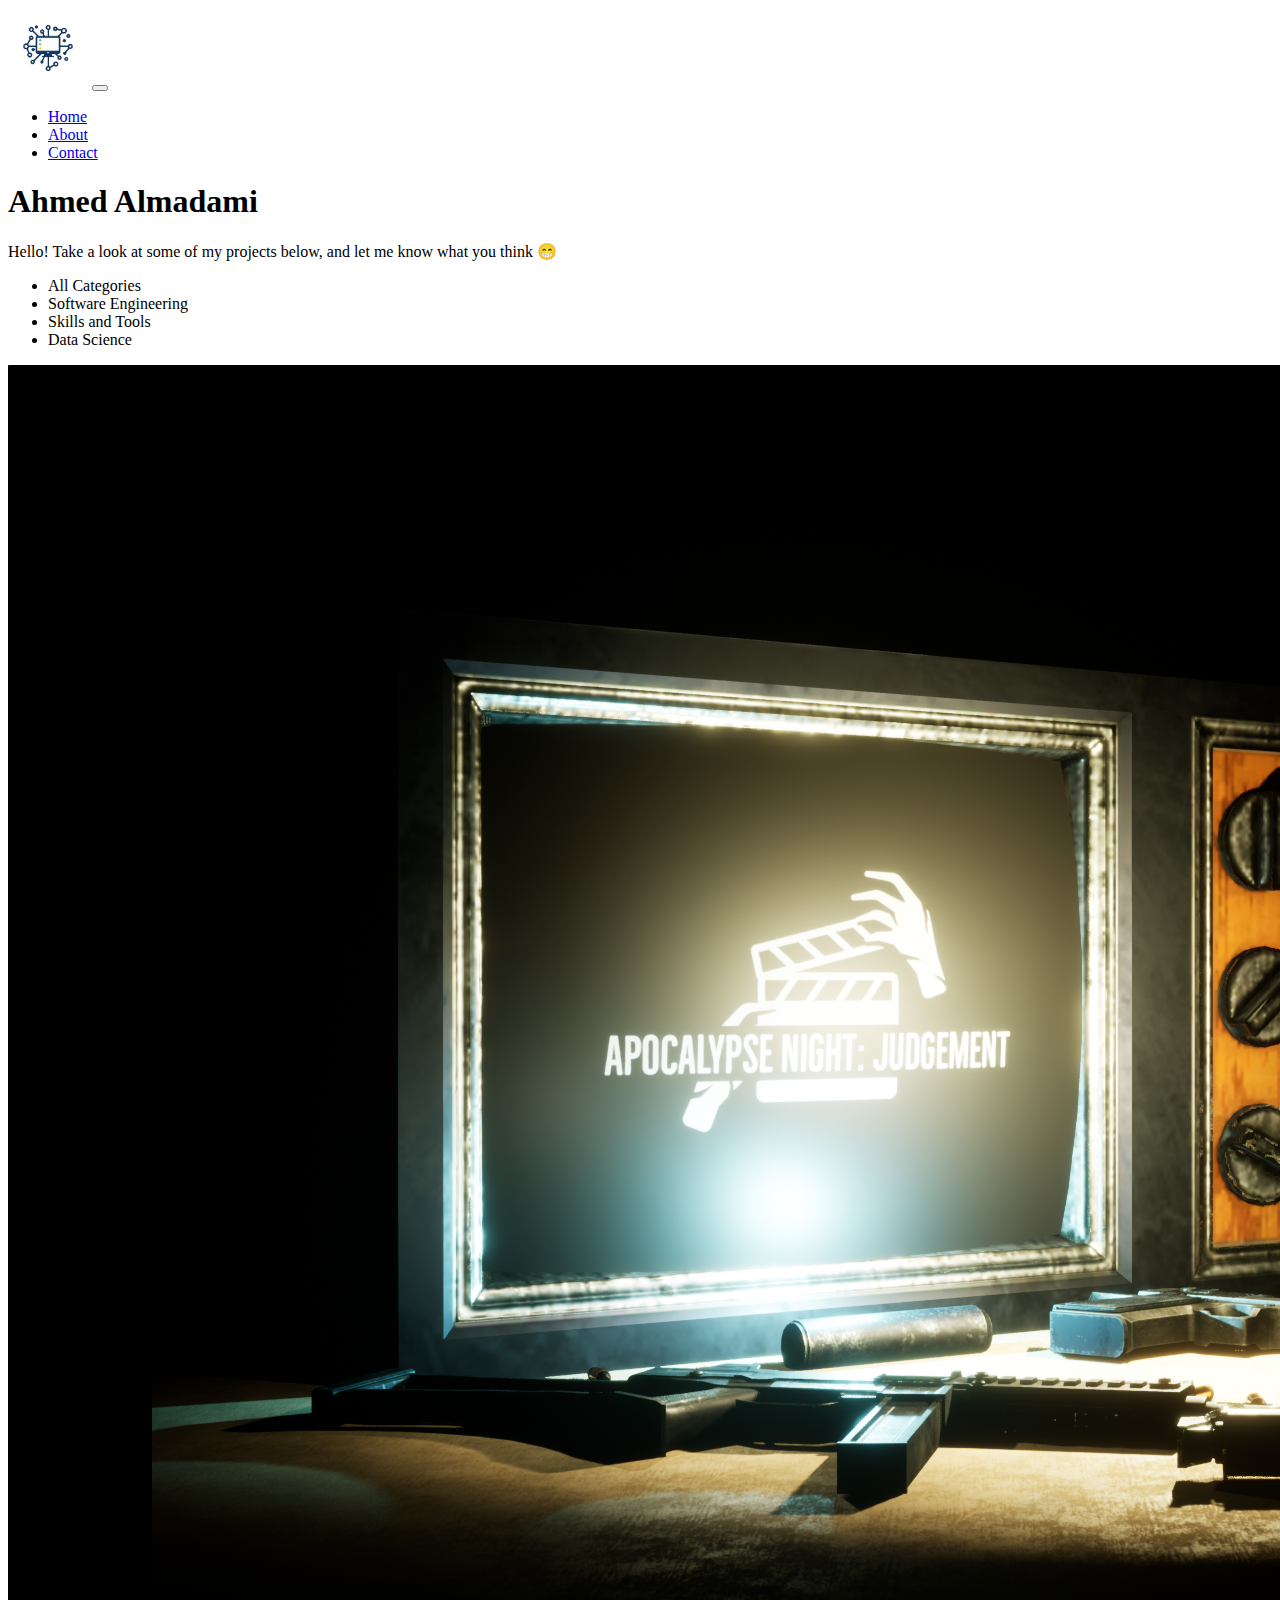
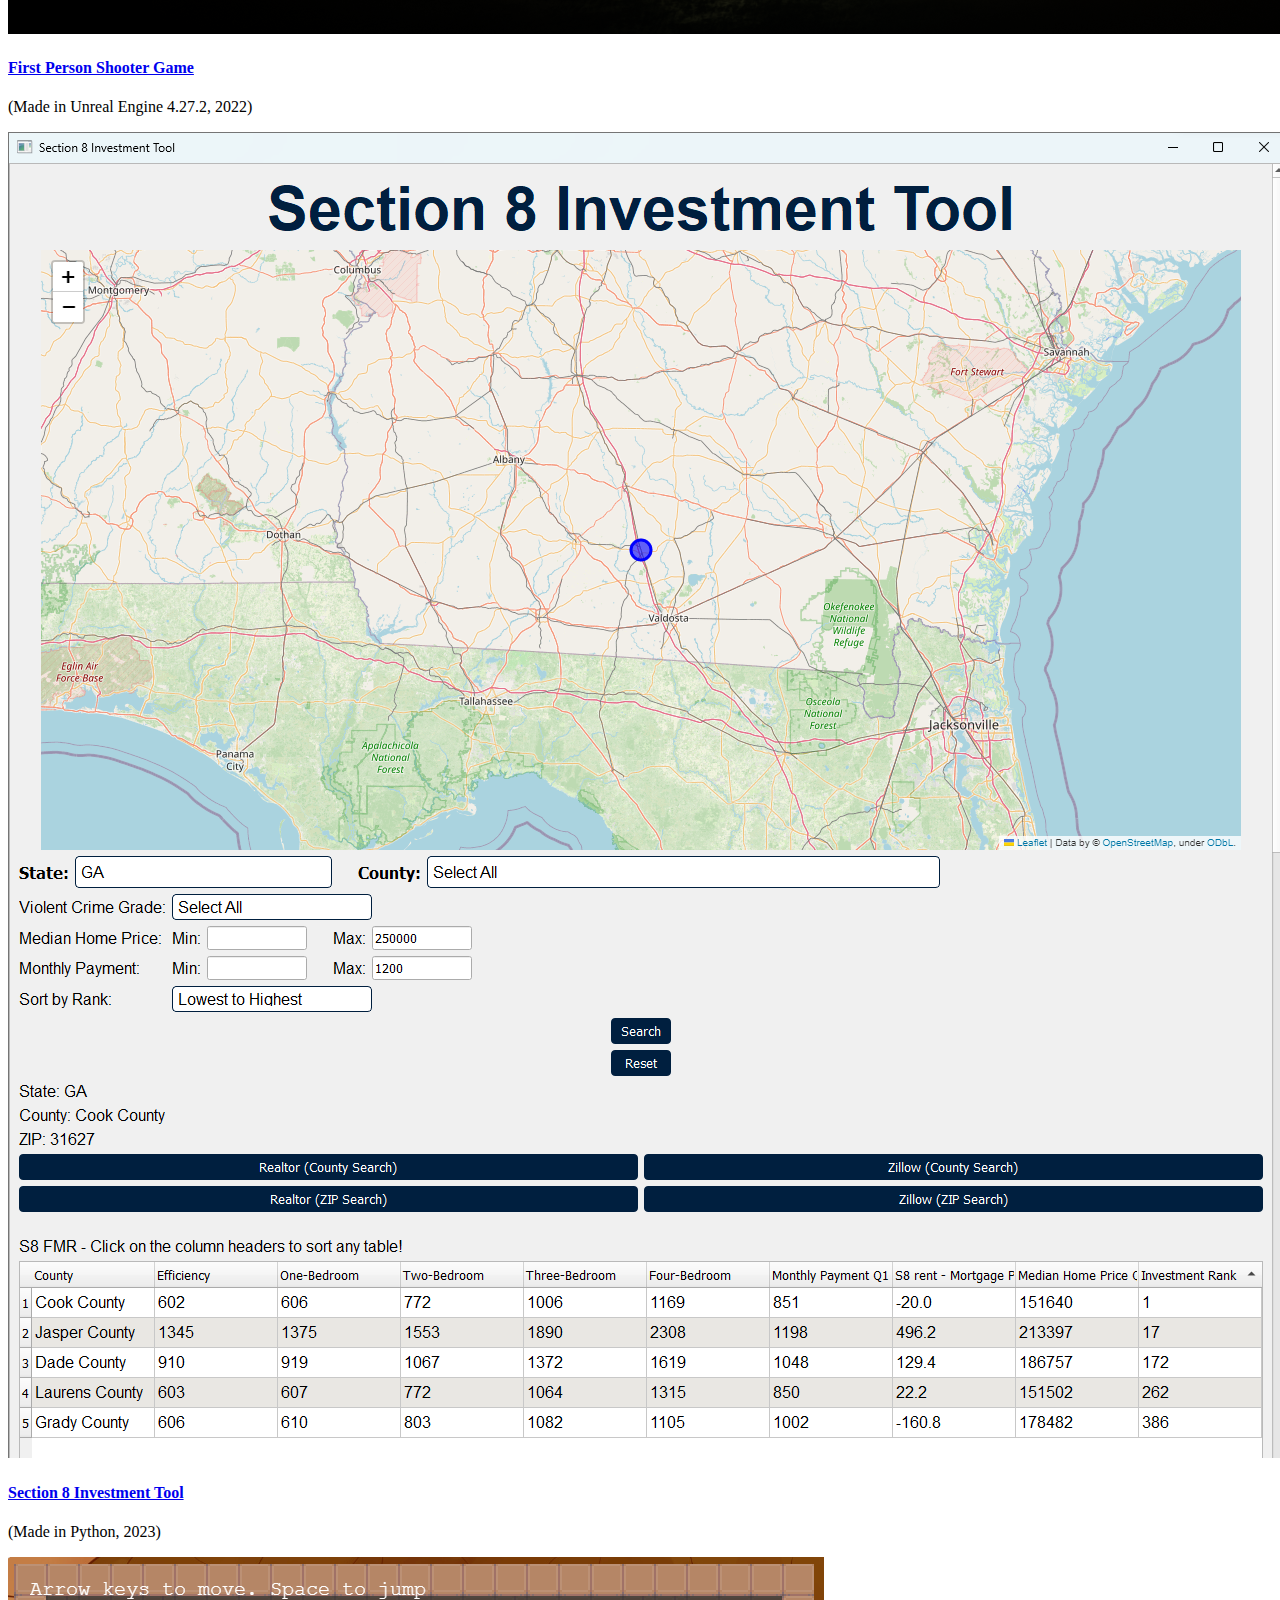
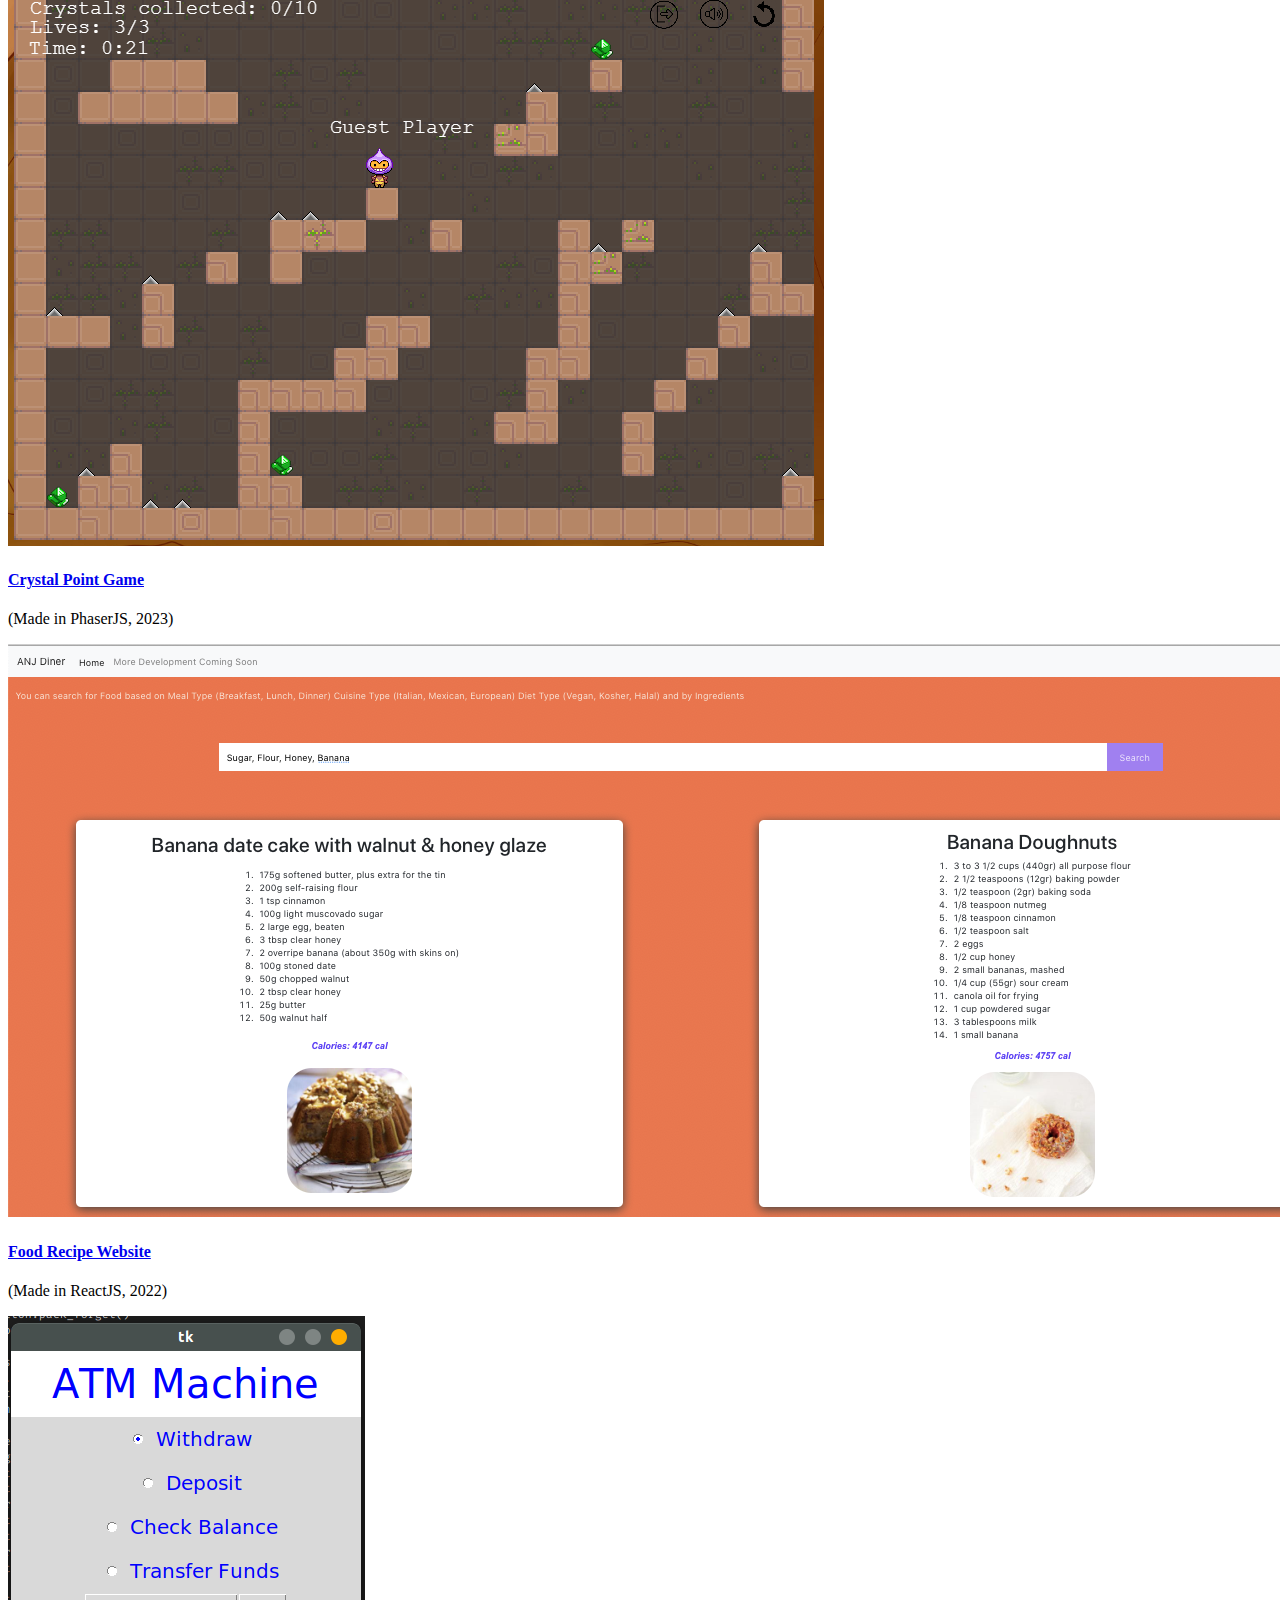
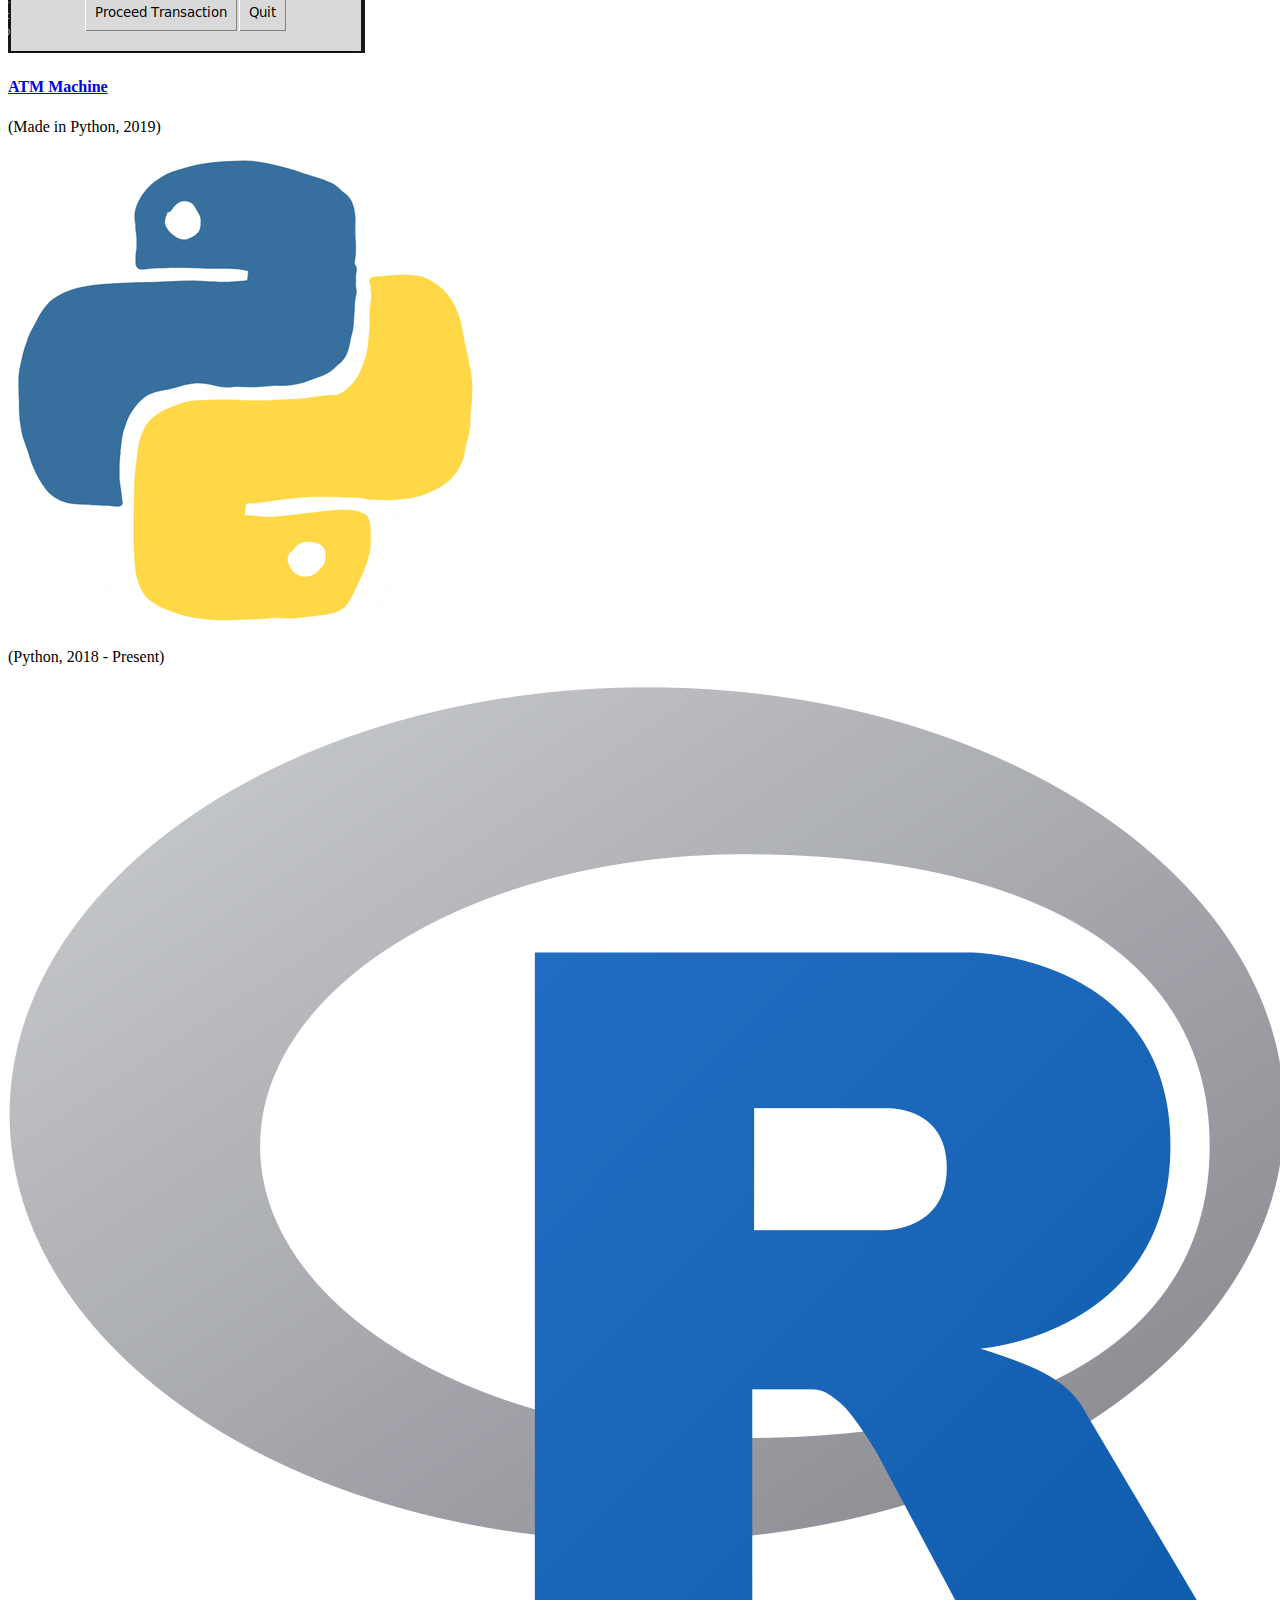
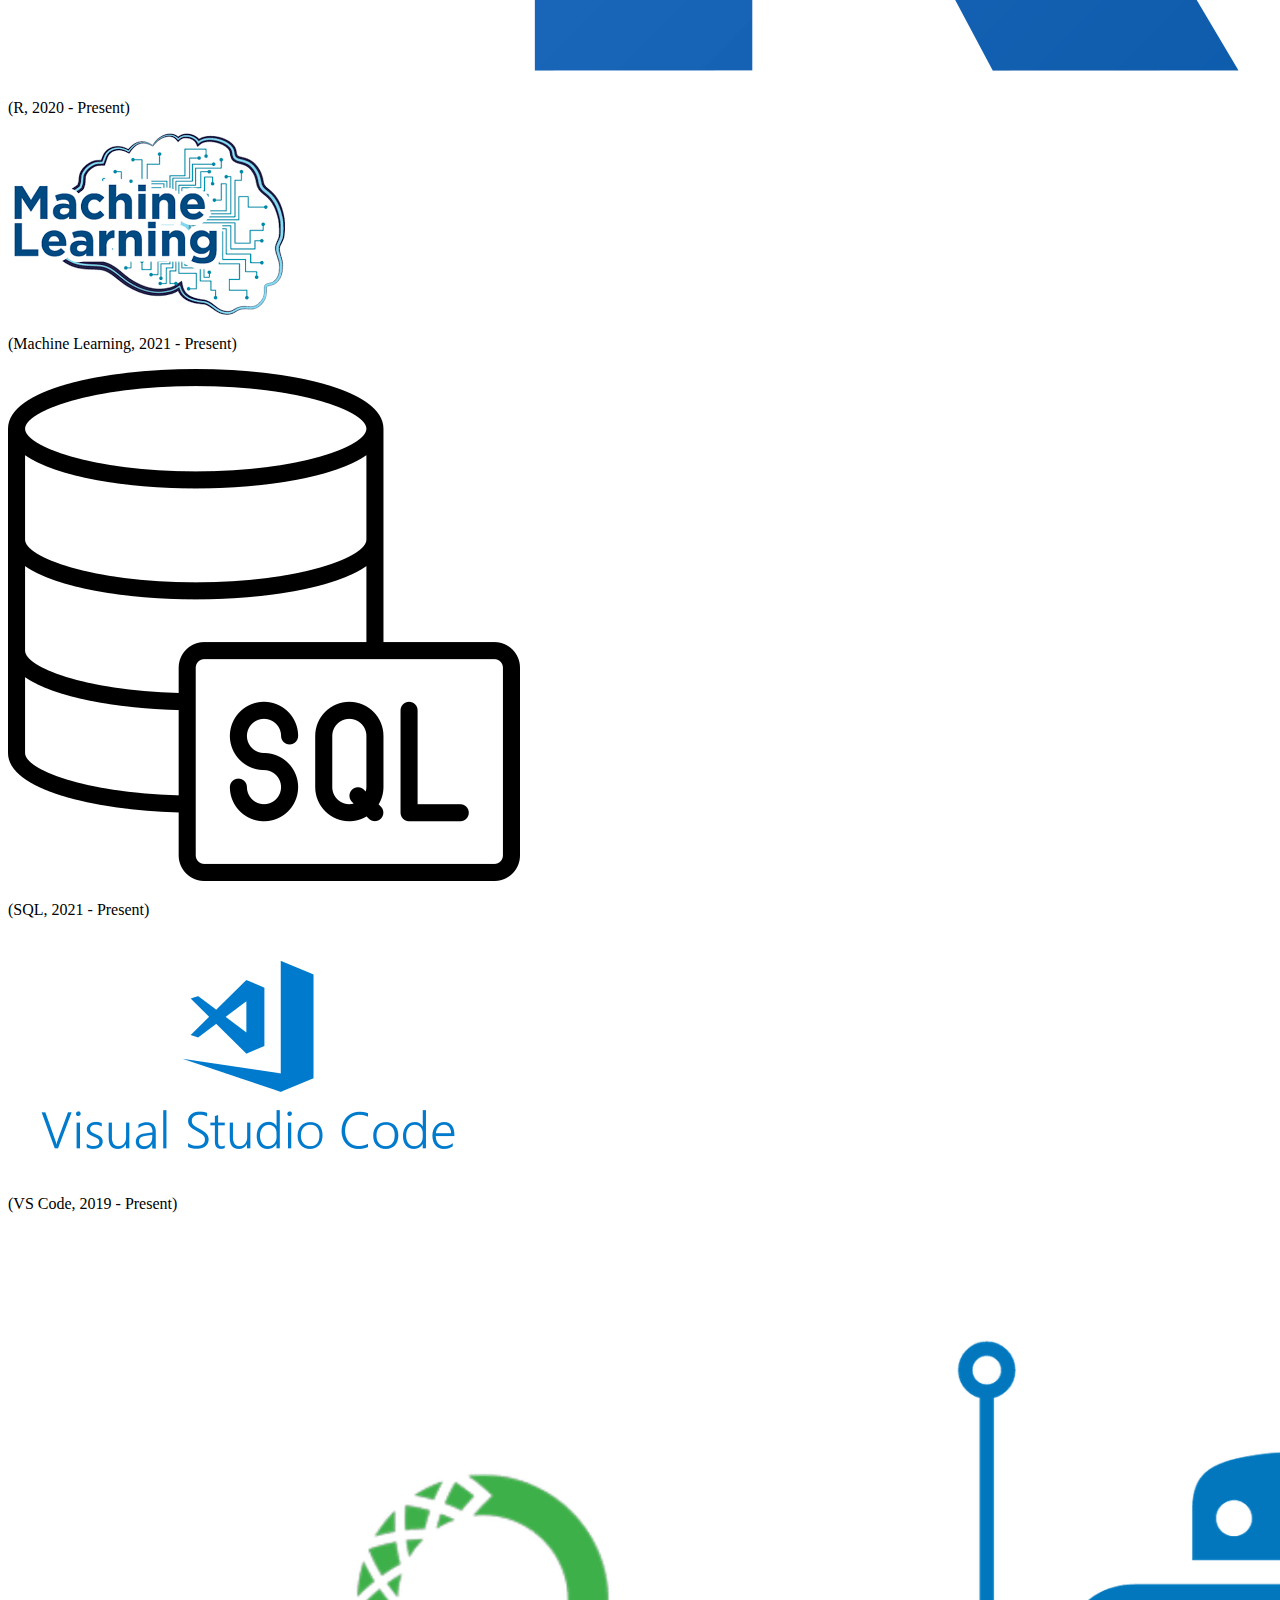
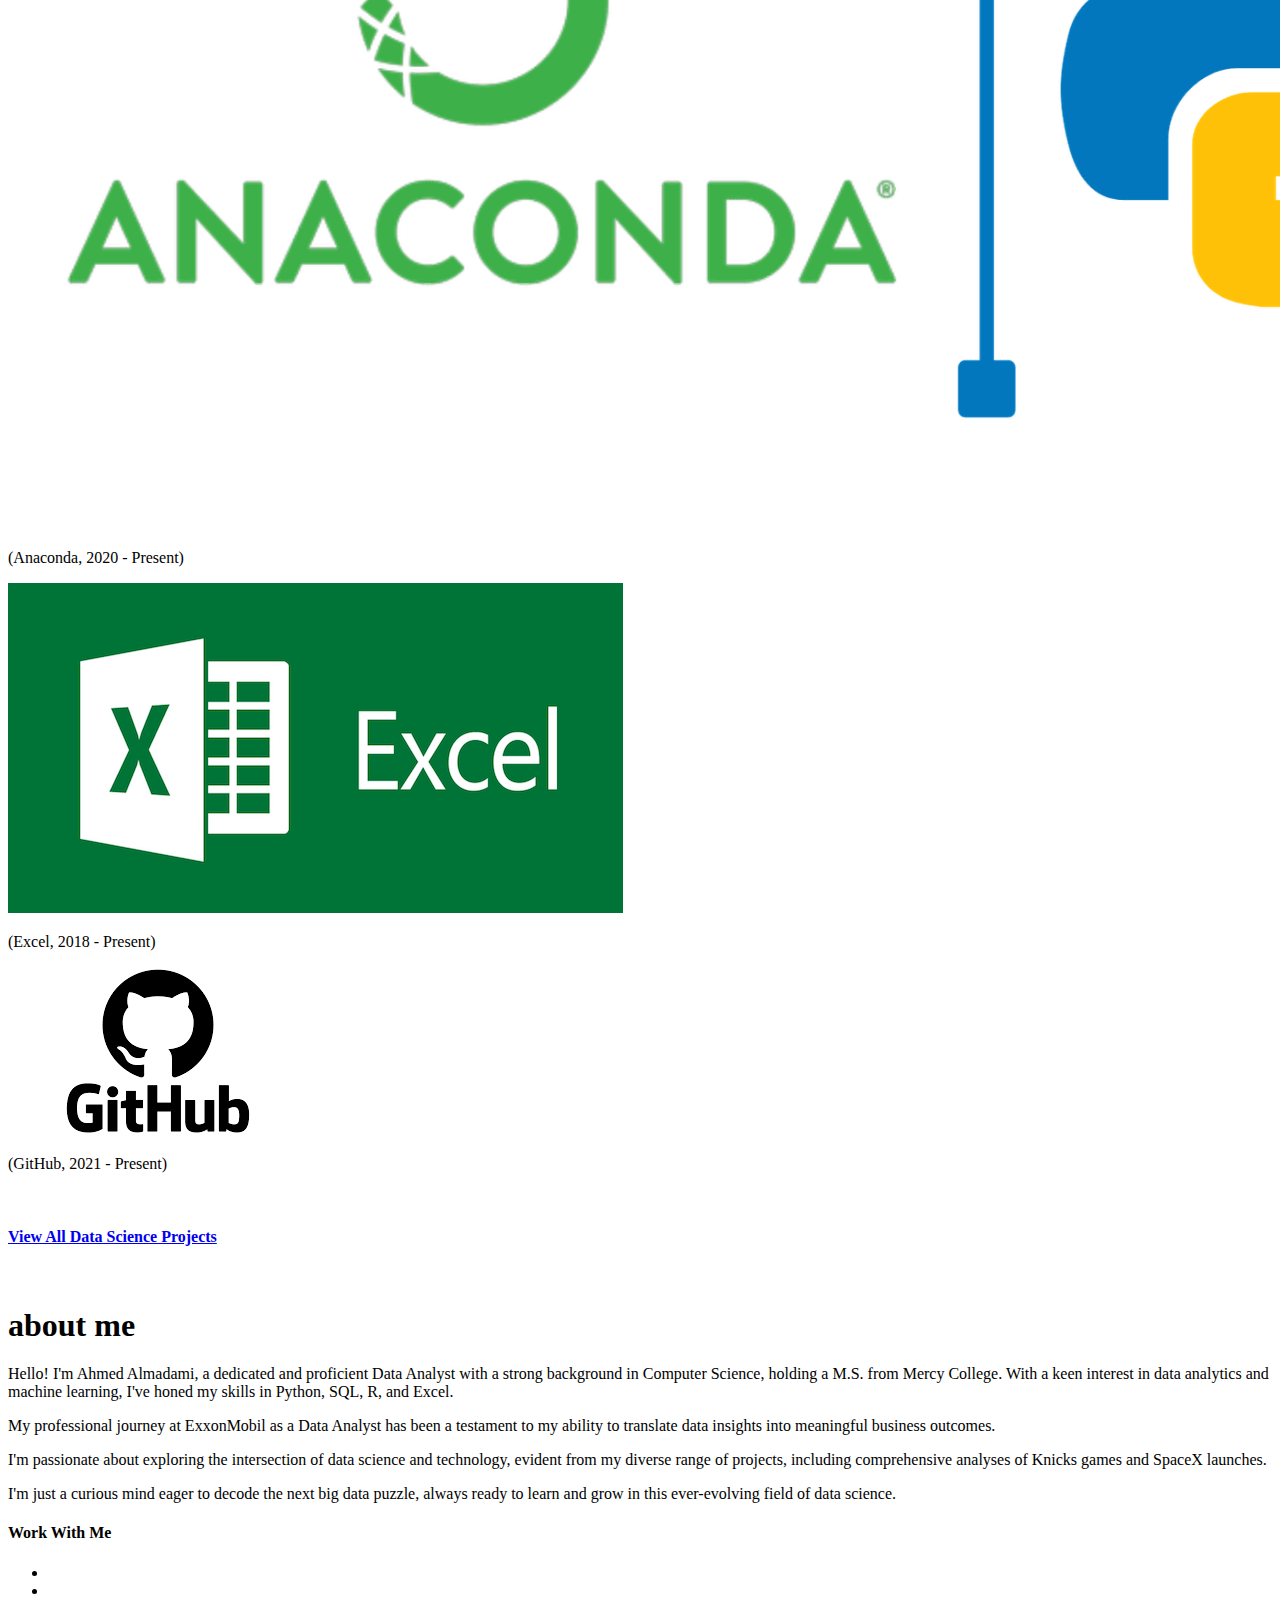
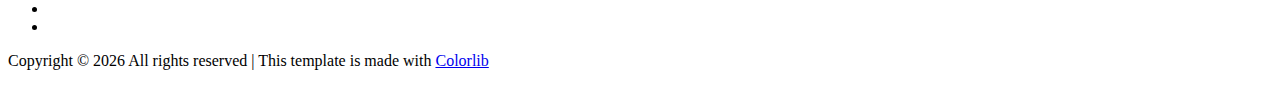
==== index.html @ eb86ed9e "Update index.html" ====
<!DOCTYPE html>
<html lang="en">
  <head>
    <!-- Required meta tags -->
    <meta charset="utf-8" />
    <meta
      name="viewport"
      content="width=device-width, initial-scale=1, shrink-to-fit=no"
    />
    <link rel="icon" href="logo.jpg" type="image/jpg" />
    <title>Ahmed Almadami's Portfolio</title>
    <!-- Bootstrap CSS -->
    <link href='https://d33wubrfki0l68.cloudfront.net/bundles/1b341788d70de8a5197d23e3370769b2ae1e3e81.css' rel='stylesheet'/>
    
    <!-- <link rel="stylesheet" href="css/font-awesome.min.css" /> -->
    <script
      src="https://kit.fontawesome.com/cacb60c650.js"
      crossorigin="anonymous"
    ></script>
    <link href='https://d33wubrfki0l68.cloudfront.net/bundles/2f3c75880c58c6f99ea87e483d8fe03b84b75570.css' rel='stylesheet'/>

    <!-- main css -->
    <link href='https://d33wubrfki0l68.cloudfront.net/css/9321ab280ab662a8c6b8af6b83081fc24084a341/css/style.css' rel='stylesheet'/>
  </head>

  <body>

    <!-- Google tag (gtag.js) -->
    <script async src="https://www.googletagmanager.com/gtag/js?id=G-X7Z6BNQW56"></script>
    <script>
    window.dataLayer = window.dataLayer || [];
    function gtag(){dataLayer.push(arguments);}
    gtag('js', new Date());

    gtag('config', 'G-X7Z6BNQW56');
    </script>

    <!--================Header Menu Area =================-->
    <header class="header_area">
      <div class="main_menu">
        <nav class="navbar navbar-expand-lg navbar-light">
          <div class="container">
            <!-- Brand and toggle get grouped for better mobile display -->
            <a class='navbar-brand' href='/'><img src="logo.jpg" width="80px" alt=""
            /></a>
            <button
              class="navbar-toggler"
              type="button"
              data-toggle="collapse"
              data-target="#navbarSupportedContent"
              aria-controls="navbarSupportedContent"
              aria-expanded="false"
              aria-label="Toggle navigation"
            >
              <span class="icon-bar"></span>
              <span class="icon-bar"></span>
              <span class="icon-bar"></span>
            </button>
            <!-- Collect the nav links, forms, and other content for toggling -->
            <div
              class="collapse navbar-collapse offset"
              id="navbarSupportedContent"
            >
              <ul class="nav navbar-nav menu_nav justify-content-end">
                <li class="nav-item active">
                  <a class='nav-link' href='/'>Home</a>
                </li>
                <li class="nav-item">
                  <a class="nav-link" href="#abt-me">About</a>
                </li>
                <li class="nav-item">
                  <a class="nav-link" href="#contact-me">Contact</a>
                </li>
              </ul>
            </div>
          </div>
        </nav>
      </div>
    </header>
    <!--================Header Menu Area =================-->

    <!--================ Start Portfolio Area =================-->
    <section class="section_gap portfolio_area" id="work">
      <div class="container">
        <div class="row justify-content-center">
          <div class="col-lg-6 text-center">
            <div class="main-title">
              <h1>Ahmed Almadami</h1>
              <p>
                Hello! Take a look at some of my projects below, and let me know what you think &#128513;
              </p>
            </div>
          </div>
        </div>
        <div class="row justify-content-center">
          <div class="col-lg-10">
            <div class="projects_fillter">
              <ul class="filter list">
                <li class="active" data-filter="*">All Categories</li>
                <li data-filter=".viz">Software Engineering</li>
                <li data-filter=".ccode">Skills and Tools</li>
                <li data-filter=".ds">Data Science</li>
              </ul>
            </div>
          </div>
        </div>

        <div class="projects_inner row grid">
          <div class="grid-sizer col-sm-6 col-md-3 col-lg-3"></div>

          <div class="col-lg-3 col-sm-6 col-sm-12 viz grid-item">
            <div class="projects_item">
              <img
                class="img-fluid w-100"
                src="img/gallery/anj.png"
                alt=""
              />
              <div class="projects_text">
                <a
                  href="https://github.com/Almadam1/Apocalypse-Night-Judgment"
                >
                  <h4>First Person Shooter Game</h4>
                </a>
                <p>(Made in Unreal Engine 4.27.2, 2022)</p>
              </div>
            </div>
          </div>
          <div class="col-lg-3 col-sm-6 col-sm-12 viz grid-item">
            <div class="projects_item">
              <img
                class="img-fluid w-100"
                src="img/gallery/section8.png"
                alt=""
              />
              <div class="projects_text">
                <a
                  href="https://github.com/Almadam1/Section-8-Investment-Tool"
                >
                  <h4>Section 8 Investment Tool</h4>
                </a>
                <p>(Made in Python, 2023)</p>
              </div>
            </div>
          </div>
          <div class="col-lg-3 col-sm-6 viz grid-item">
            <div class="projects_item">
              <img
                class="img-fluid w-100"
                src="img/gallery/level1.png"
                alt=""
              />
              <div class="projects_text">
                <a
                  href="https://github.com/Almadam1/CrystalPoint-main"
                >
                  <h4>Crystal Point Game</h4>
                </a>
                <p>(Made in PhaserJS, 2023)</p>
              </div>
            </div>
          </div>
          <div class="col-lg-3 col-sm-6 viz grid-item">
            <div class="projects_item">
              <img
                class="img-fluid w-100"
                src="img/gallery/recipe.png"
                alt=""
              />
              <div class="projects_text">
                <a
                  href="https://github.com/Almadam1/React-Recipe-Website"
                >
                  <h4>Food Recipe Website</h4>
                </a>
                <p>(Made in ReactJS, 2022)</p>
              </div>
            </div>
          </div>
          <div class="col-lg-3 col-sm-6 viz grid-item">
            <div class="projects_item">
              <img
                class="img-fluid w-100"
                src="img/gallery/atm.png"
                alt=""
              />
              <div class="projects_text">
                <a
                  href="https://github.com/Almadam1/ATM-Machine-Python"
                >
                  <h4>ATM Machine</h4>
                </a>
                <p>(Made in Python, 2019)</p>
              </div>
            </div>
          </div>
          <div class="col-lg-3 col-sm-6 ccode grid-item">
            <div class="projects_item">
              <img
                class="img-fluid w-100"
                src="img/gallery/python.gif"
                alt=""
              />
              <div class="projects_text">
                <!-- <a href="portfolio-details.html">
                <h4></h4>
              </a> -->
                <p>(Python, 2018 - Present)</p>
              </div>
            </div>
          </div>
          <div class="col-lg-3 col-sm-6 ccode grid-item">
            <div class="projects_item">
              <img
                class="img-fluid w-100"
                src="img/gallery/r.png"
                alt=""
              />
              <div class="projects_text">
                <a href="portfolio-details.html">
                  <h4></h4>
                </a>
                <p>(R, 2020 - Present)</p>
              </div>
            </div>
          </div>
          <div class="col-lg-3 col-sm-6 ccode grid-item">
            <div class="projects_item">
              <img
                class="img-fluid w-100"
                src="img/gallery/ml.png"
                alt=""
              />
              <div class="projects_text">
                <!-- <a href="portfolio-details.html">
                <h4></h4>
              </a> -->
                <p>(Machine Learning, 2021 - Present)</p>
              </div>
            </div>
          </div>
          <div class="col-lg-3 col-sm-6 ccode grid-item">
            <div class="projects_item">
              <img
                class="img-fluid w-100"
                src="img/gallery/SQL.PNG"
                alt=""
              />
              <div class="projects_text">
                <p>(SQL, 2021 - Present)</p>
              </div>
            </div>
          </div>

          <div class="col-lg-3 col-sm-6 ccode grid-item">
            <div class="projects_item">
              <img
                class="img-fluid w-100"
                src="img/gallery/vscode.png"
                alt=""
              />
              <div class="projects_text">
                <p>(VS Code, 2019 - Present)</p>
              </div>
            </div>
          </div>

          <div class="col-lg-3 col-sm-6 ccode grid-item">
            <div class="projects_item">
              <img
                class="img-fluid w-100"
                src="img/gallery/anaconda.webp"
                alt=""
              />
              <div class="projects_text">
                <p>(Anaconda, 2020 - Present)</p>
              </div>
            </div>
          </div>

          <div class="col-lg-3 col-sm-6 ccode grid-item">
            <div class="projects_item">
              <img
                class="img-fluid w-100"
                src="img/gallery/excel.png"
                alt=""
              />
              <div class="projects_text">
                </a>
                <p>(Excel, 2018 - Present)</p>
              </div>
            </div>
          </div>

          <div class="col-lg-3 col-sm-6 ccode grid-item">
            <div class="projects_item">
              <img
                class="img-fluid w-100"
                src="img/gallery/github.png"
                alt=""
              />
              <div class="projects_text">
                </a>
                <p>(GitHub, 2021 - Present)</p>
              </div>
            </div>
          </div>

         

          <!--<div class="col-lg-3 col-sm-6 ccode grid-item">
            <div class="projects_item">
              <img
                class="img-fluid w-100"
                src="img/gallery/artwork/mirage/glitch/glitch_heartbeat.png"
                alt=""
              />
              <div class="projects_text">
                <p>(Made in p5.js, 2022)</p>
              </div>
            </div>
          </div> -->

          <div class="col-lg-3 col-sm-6 ds grid-item">
            <div class="projects_item">
              <img
                class="img-fluid w-100"
                src="img/gallery/spiral2.gif"
                alt=""
              />
              <div class="projects_text">
                <a href='/ds-projects.html'>
                  <h4>View All Data Science Projects</h4>
                </a>
                <p></p>
              </div>
            </div>
          </div>
        </div>
      </div>
    </section>
    <!--================ End Portfolio Area =================-->

    <!--================ Start About Area =================-->
    <section class="about-area section_gap gray-bg" id="abt-me">
      <div class="container">
        <div class="row align-items-center justify-content-between">
          <div class="col-lg-4 about-left">
            <img class="img-fluid" src="picture.JPG" alt="" />
          </div>
          <div class="col-lg-7 col-md-12 about-right">
            <div class="main-title text-left">
              <h1>about me</h1>
            </div>
            <div class="mb-50 wow fadeIn" data-wow-duration=".8s">
              <p>
                Hello! I'm Ahmed Almadami, a dedicated and proficient Data Analyst with
                a strong background in Computer Science, holding a M.S. from Mercy College.
                With a keen interest in data analytics and machine learning,
                I've honed my skills in Python, SQL, R, and Excel.
              </p>
              <p>
                My professional journey at ExxonMobil as a Data Analyst has been a testament
                to my ability to translate data insights into meaningful business outcomes.
              </p>
              <p>
                I'm passionate about exploring the intersection of data science and technology,
                evident from my diverse range of projects, including comprehensive analyses
                of Knicks games and SpaceX launches.
              </p>
              <p>
                I'm just a curious mind eager to decode the next big data puzzle,
                always ready to learn and grow in this ever-evolving field of data science.
              </p>
            </div>
          </div>
        </div>
      </div>
    </section>
    <!--================ End About Area =================-->

    <!--================ Start Footer Area =================-->
    <footer class="footer_area section_gap" id="contact-me">
      <div class="container">
        <div class="row footer_inner justify-content-center">
          <div class="col-lg-6 text-center">
            <aside class="f_widget social_widget">
              <div class="f_title">
                <h4>Work With Me</h4>
              </div>
              <ul class="list">
                <li>
                  <a href="https://www.linkedin.com/in/ahmedalmadami/"
                    ><i class="fab fa-linkedin"></i
                  ></a>
                </li>
                <li>
                  <a href="https://twitter.com/ahmedalmadami"
                    ><i class="fab fa-twitter"></i
                  ></a>
                </li>
                <li>
                  <a href="https://www.kaggle.com/ahmedalmadami"
                    ><i class="fab fa-kaggle"></i
                  ></a>
                </li>
                <li>
                  <a href="https://github.com/Almadam1"
                    ><i class="fab fa-github"></i
                  ></a>
                </li>
              </ul>
            </aside>
            <div class="copyright">
              <p>
                <!-- Link back to Colorlib can't be removed. Template is licensed under CC BY 3.0. -->
                Copyright &copy;
                <script>
                  document.write(new Date().getFullYear());
                </script>
                All rights reserved | This template is made with
                <i class="fab fa-heart-o" aria-hidden="true"></i>
                <a href="https://colorlib.com" target="_blank">Colorlib</a>
                <!-- Link back to Colorlib can't be removed. Template is licensed under CC BY 3.0. -->
              </p>
            </div>
          </div>
        </div>
      </div>
    </footer>
    <!--================End Footer Area =================-->

    <!-- Optional JavaScript -->
    <!-- jQuery first, then Popper.js, then Bootstrap JS -->
    <script src='https://d33wubrfki0l68.cloudfront.net/bundles/2181c3c3a95d63b1376cd63bb88896c71c83b385.js'></script>
  </body>
</html>
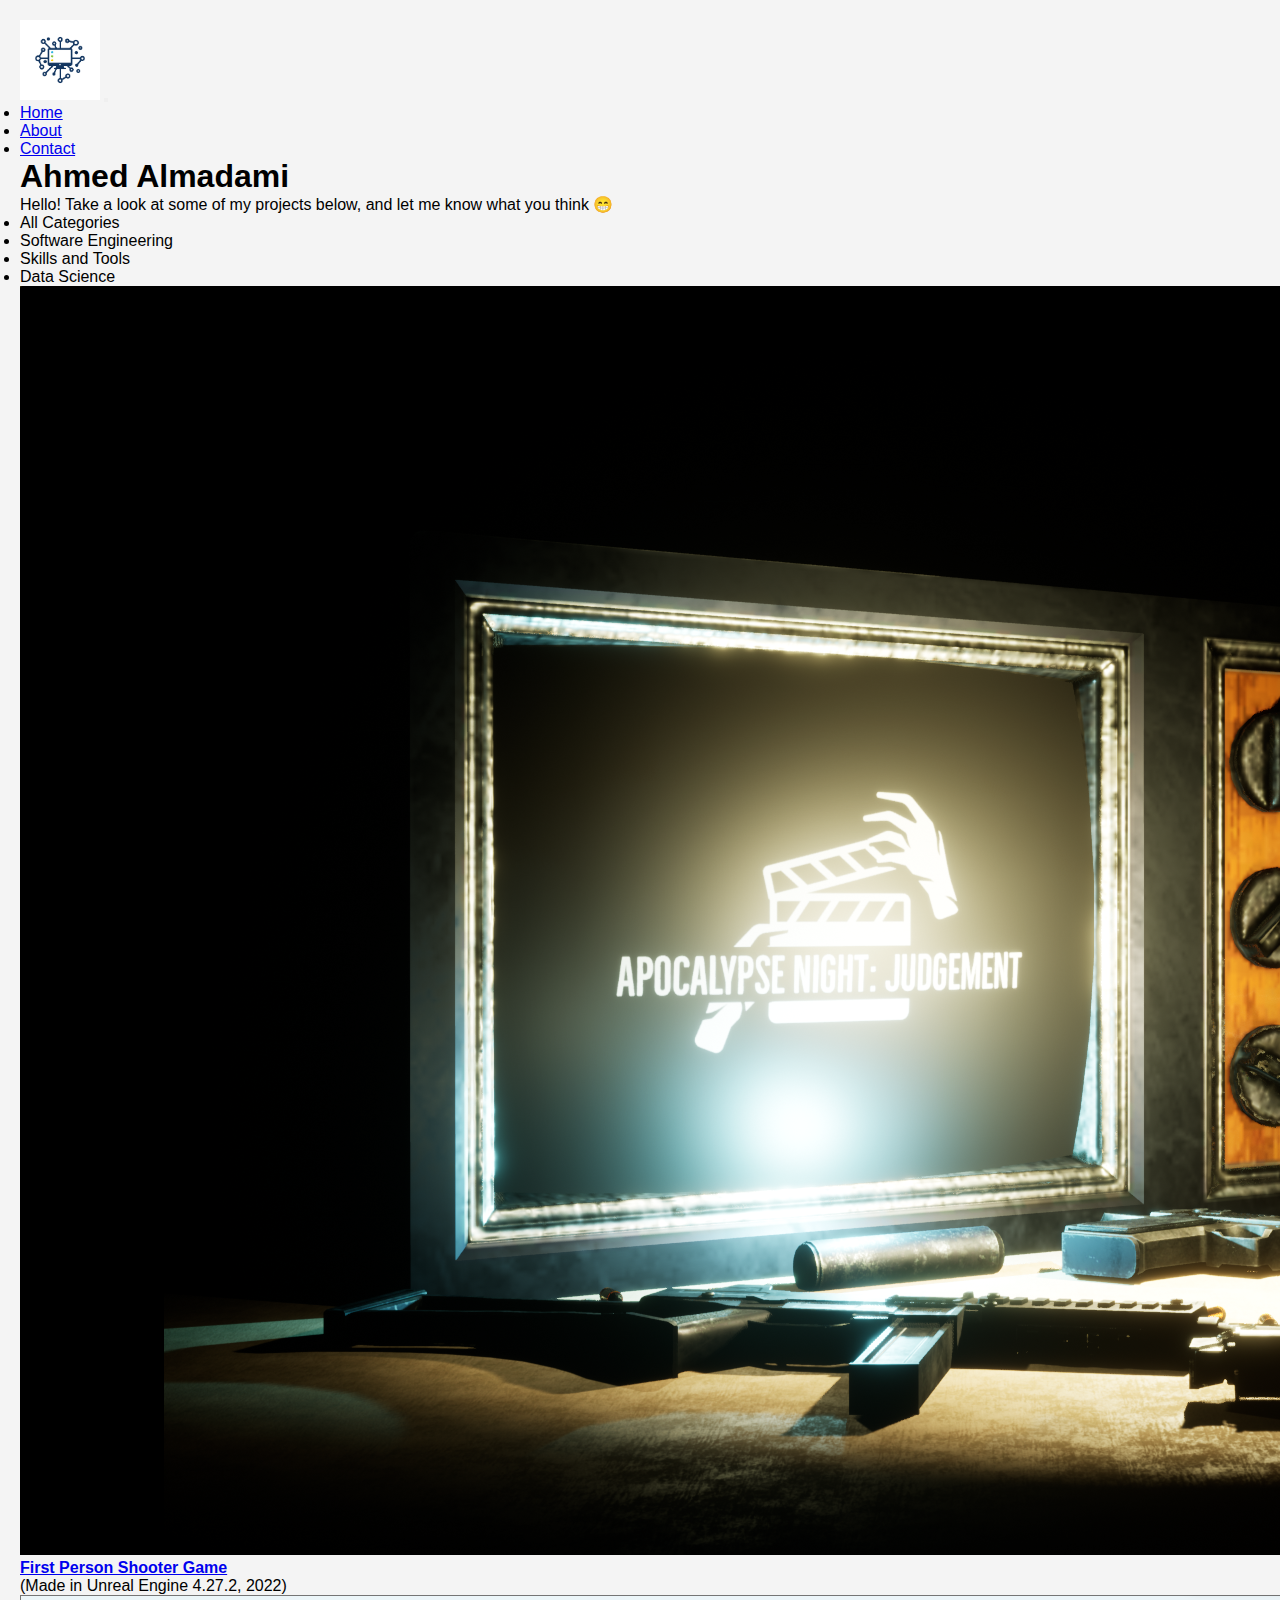
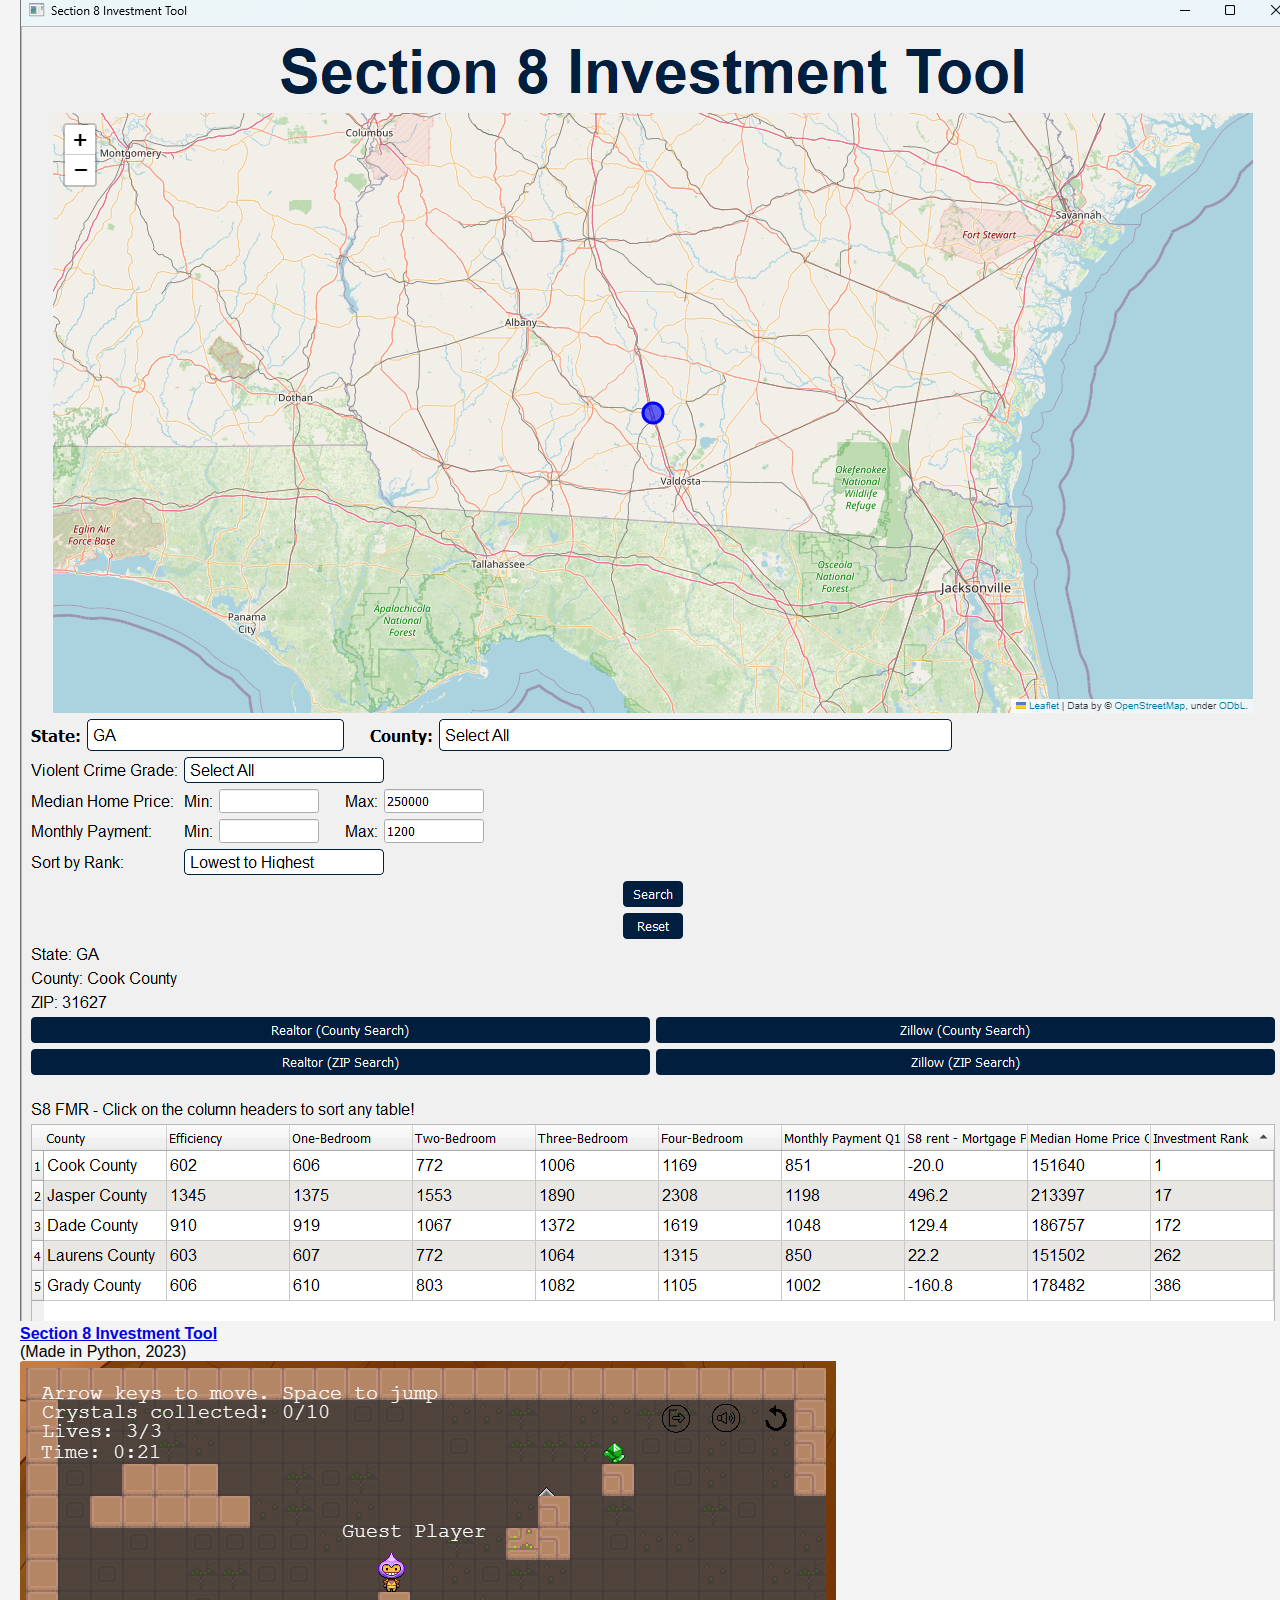
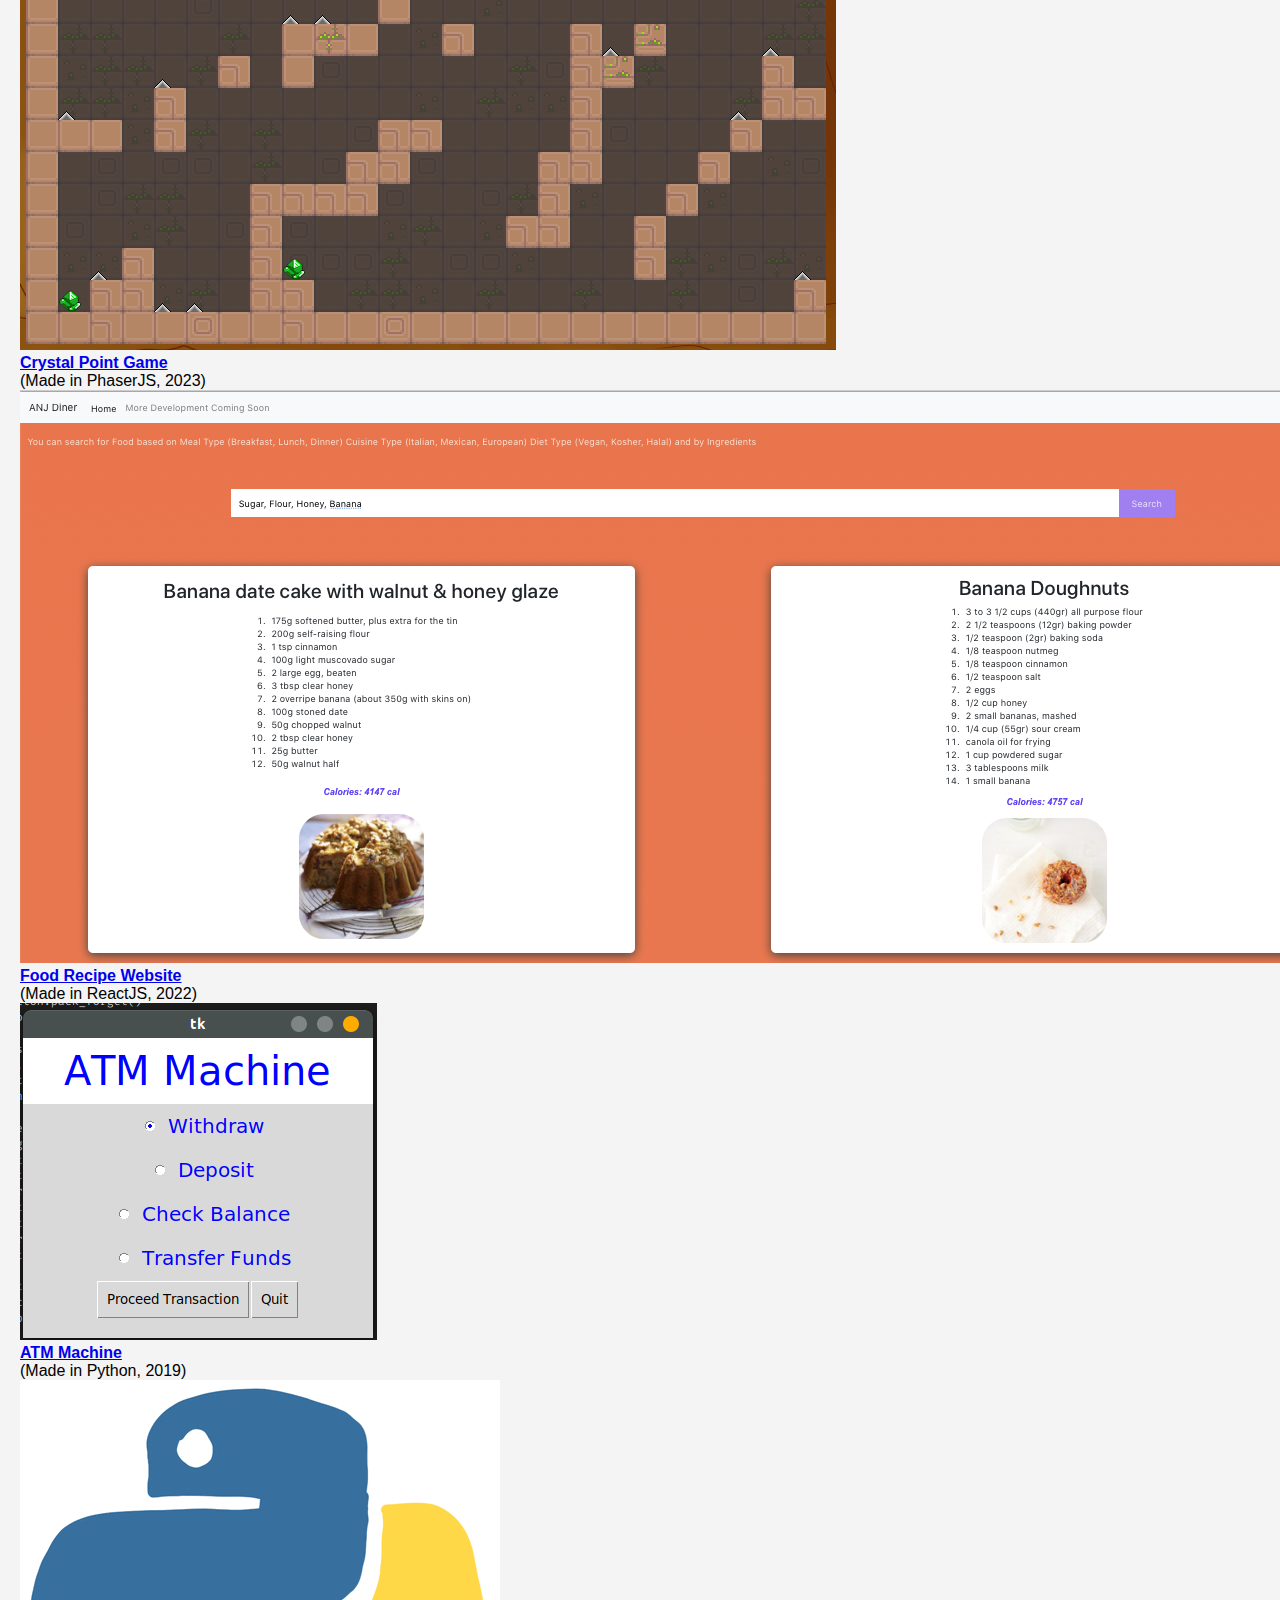
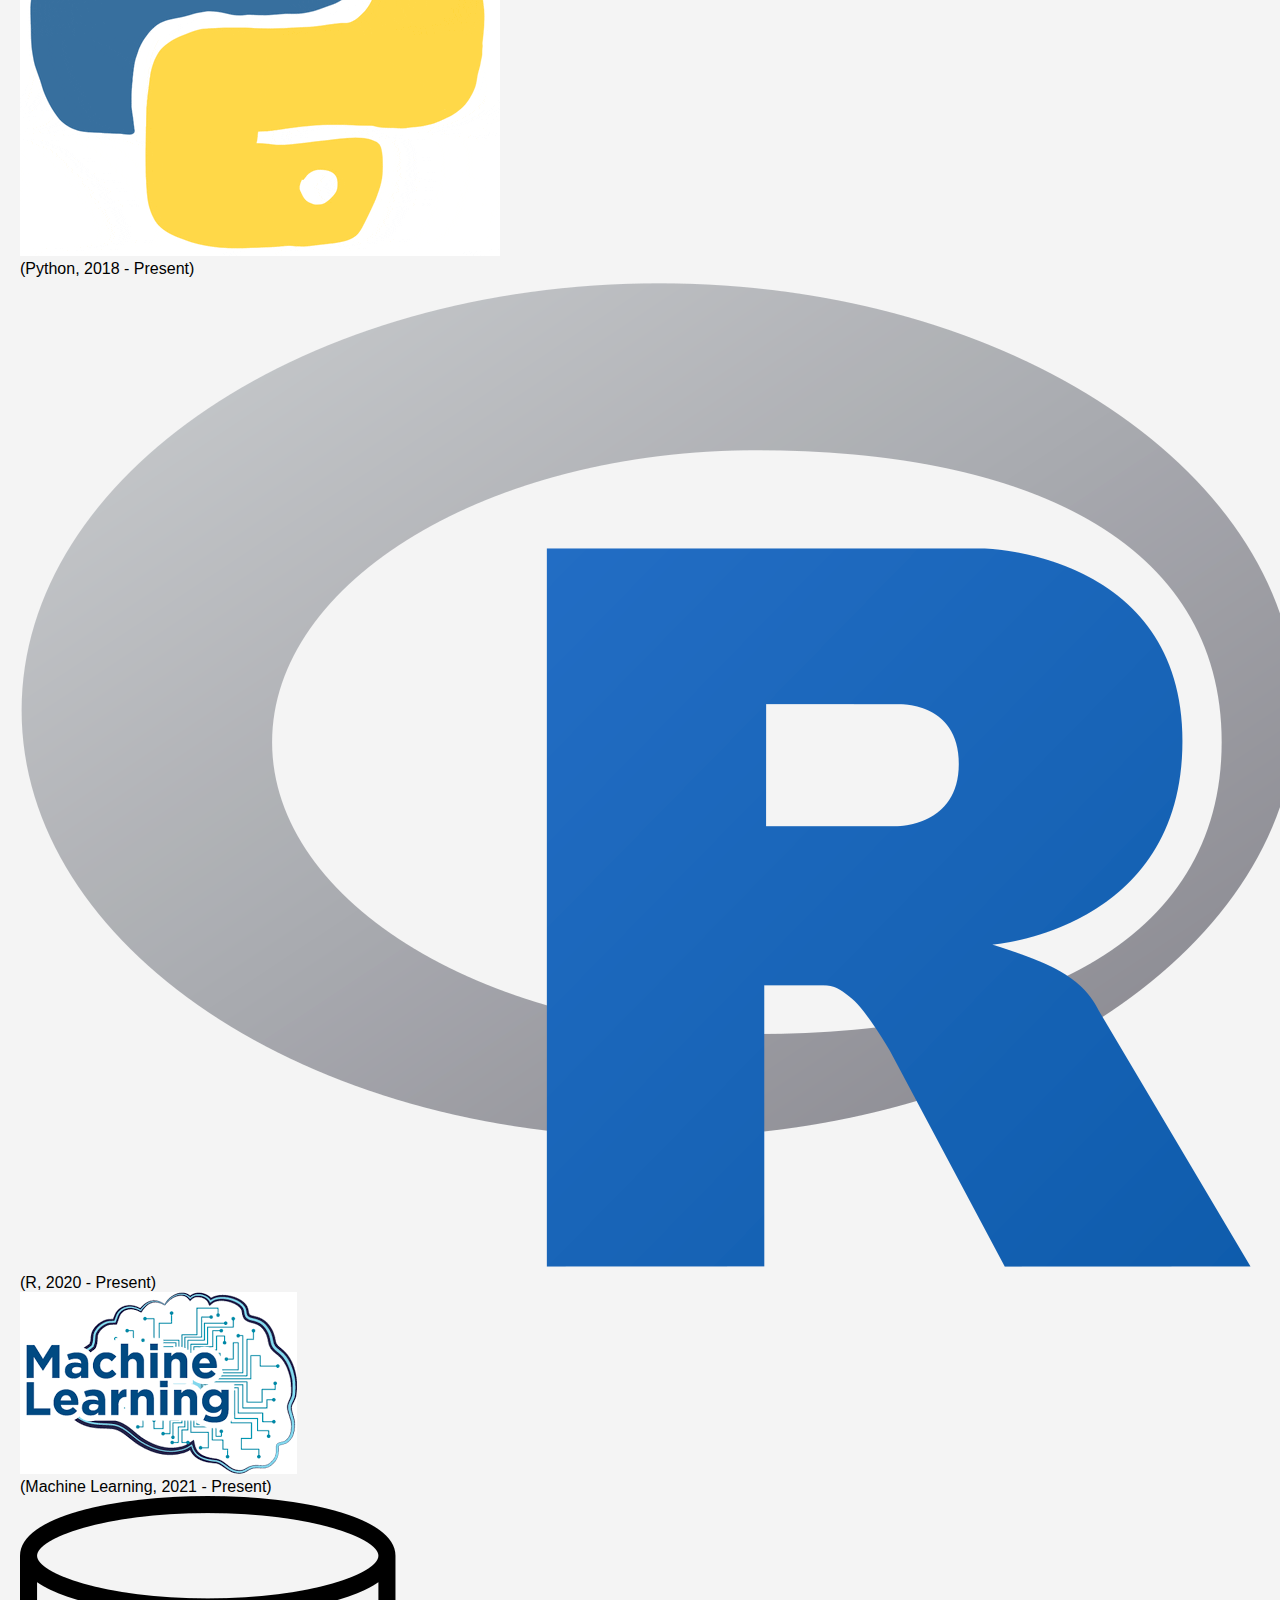
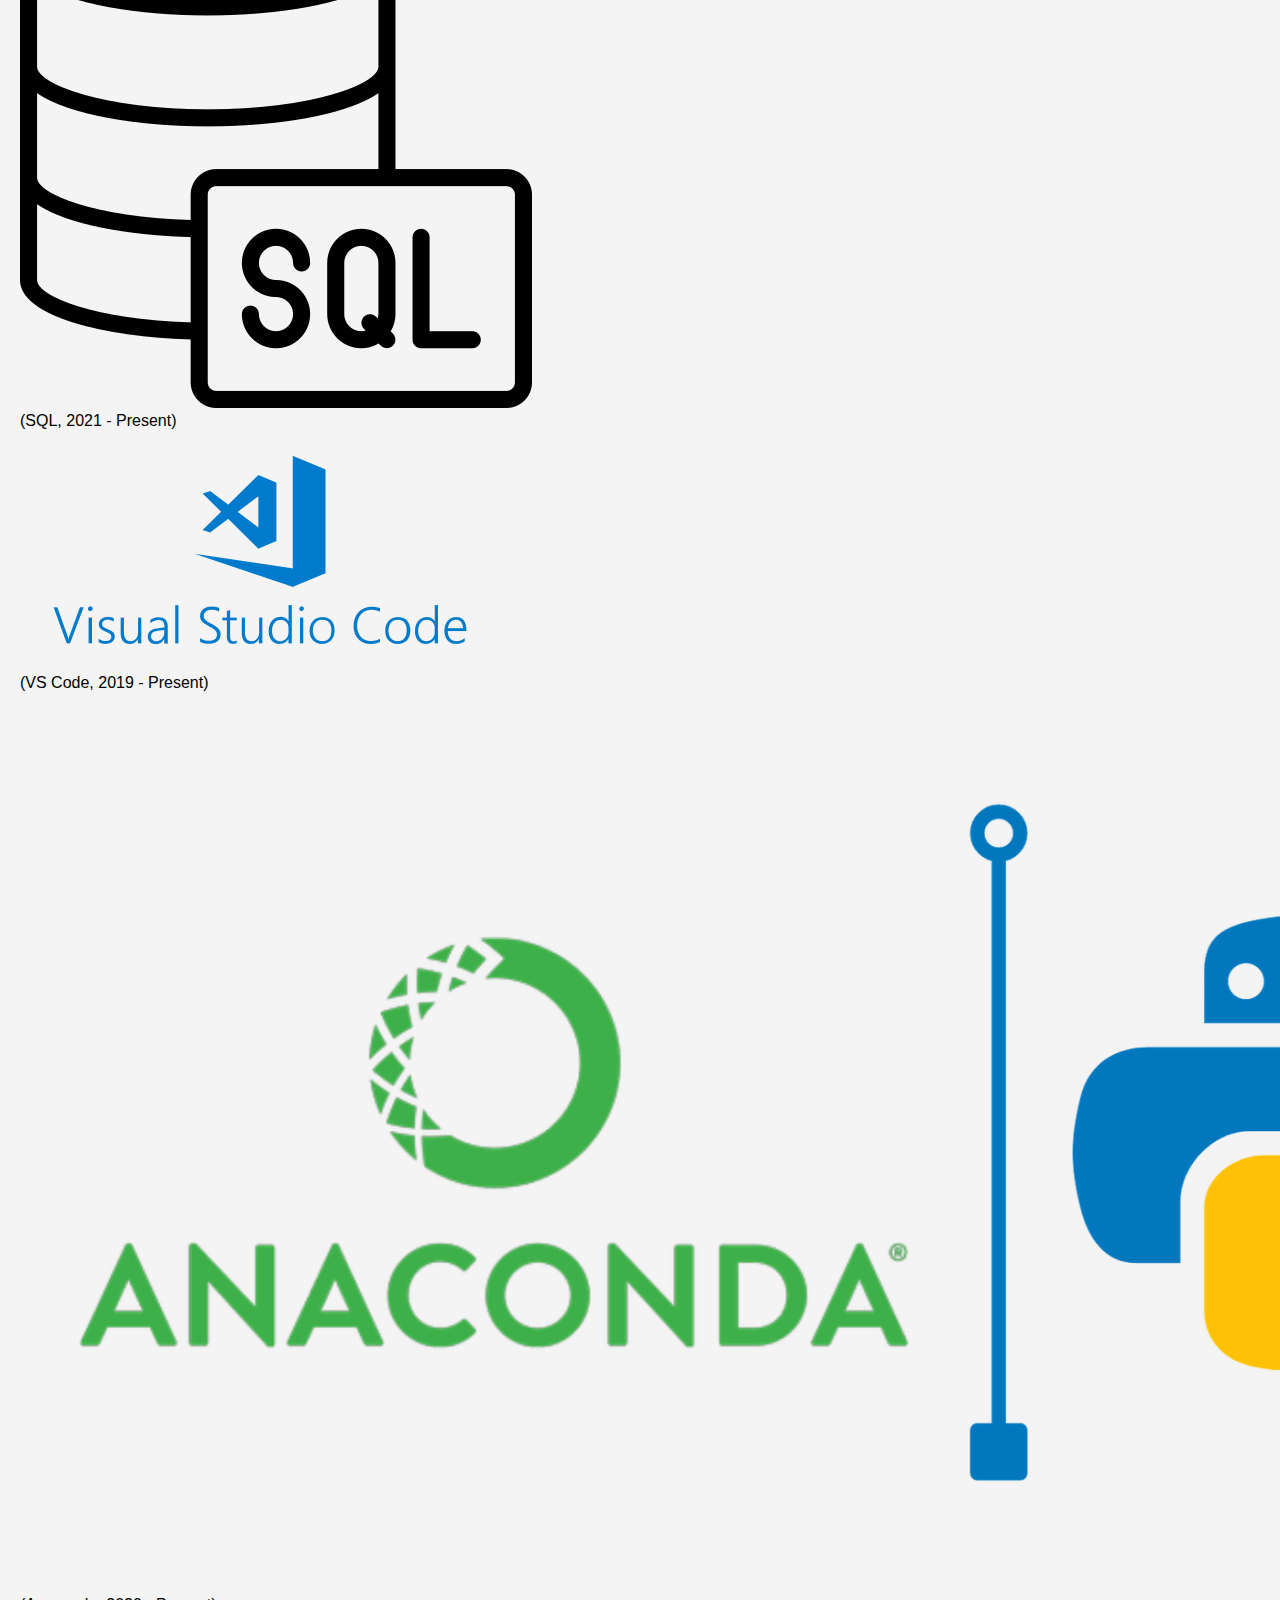
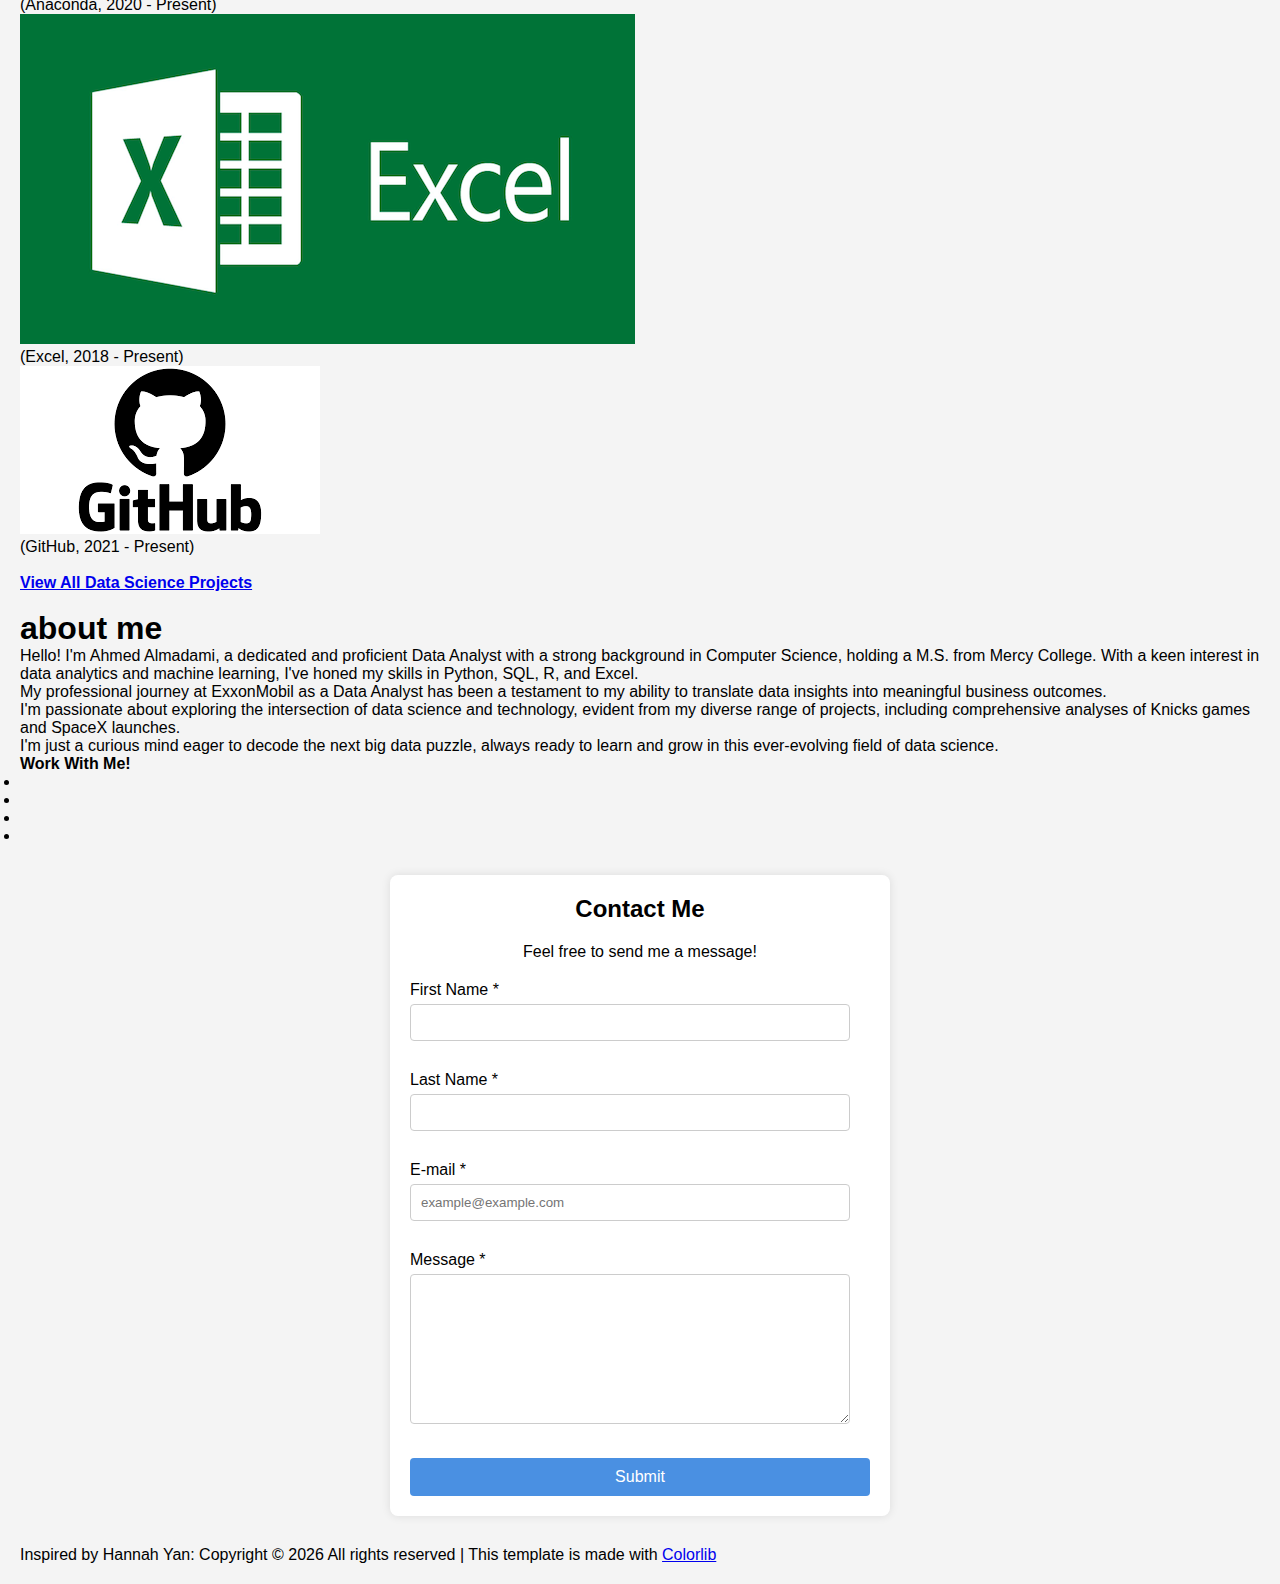
==== commit 49e17072: "Contact Form" ====
--- a/index.html
+++ b/index.html
@@ -386,7 +386,7 @@
           <div class="col-lg-6 text-center">
             <aside class="f_widget social_widget">
               <div class="f_title">
-                <h4>Work With Me</h4>
+                <h4>Work With Me!</h4>
               </div>
               <ul class="list">
                 <li>
@@ -412,8 +412,112 @@
               </ul>
             </aside>
             <div class="copyright">
+              <title>Contact Us</title>
+              <style>
+                  /* Add your CSS here */
+                  * {
+                      margin: 0;
+                      padding: 0;
+                      box-sizing: border-box;
+                  }
+
+                  body {
+                      font-family: Arial, sans-serif;
+                      background-color: #f4f4f4;
+                      padding: 20px;
+                  }
+
+                  .contact-form-container {
+                      max-width: 500px;
+                      margin: 30px auto;
+                      padding: 20px;
+                      background-color: #fff;
+                      box-shadow: 0 0 10px rgba(0, 0, 0, 0.1);
+                      border-radius: 8px;
+                  }
+
+                  .contact-form-container h2,
+                  .contact-form-container p {
+                      text-align: center;
+                      margin-bottom: 20px;
+                  }
+
+                  .form-group {
+                      margin-bottom: 20px;
+                  }
+
+                  .form-group label {
+                      display: block;
+                      margin-bottom: 5px;
+                  }
+
+                  .form-group input,
+                  .form-group textarea {
+                      width: calc(100% - 20px);
+                      padding: 10px;
+                      border: 1px solid #ccc;
+                      border-radius: 4px;
+                      margin-bottom: 10px;
+                  }
+
+                  .form-group textarea {
+                      height: 150px;
+                      resize: vertical;
+                  }
+
+                  button[type="submit"] {
+                      width: 100%;
+                      padding: 10px;
+                      border: none;
+                      border-radius: 4px;
+                      background-color: #4A90E2;
+                      color: white;
+                      cursor: pointer;
+                      font-size: 16px;
+                  }
+
+                  button[type="submit"]:hover {
+                      background-color: #357ABD;
+                  }
+              </style>
+          </head>
+          <body>
+
+          <div class="contact-form-container">
+              <h2>Contact Me</h2>
+              <p>Feel free to send me a message!</p>
+              
+              <form action="https://formspree.io/f/xnqkezwy" method="POST">
+                  <div class="form-group">
+                      <label for="first-name">First Name *</label>
+                      <input type="text" id="first-name" name="first-name" required>
+                  </div>
+                  
+                  <div class="form-group">
+                      <label for="last-name">Last Name *</label>
+                      <input type="text" id="last-name" name="last-name" required>
+                  </div>
+
+                  <div class="form-group">
+                      <label for="email">E-mail *</label>
+                      <input type="email" id="email" name="_replyto" placeholder="example@example.com" required>
+                  </div>
+                  
+                  <div class="form-group">
+                      <label for="message">Message *</label>
+                      <textarea id="message" name="message" required></textarea>
+                  </div>
+                  
+                  <input type="hidden" name="_subject" value="New submission from your website!">
+                  <input type="text" name="_gotcha" style="display:none">
+                  <button type="submit">Submit</button>
+              </form>
+          </div>
+
+</body>
               <p>
                 <!-- Link back to Colorlib can't be removed. Template is licensed under CC BY 3.0. -->
+                Inspired by Hannah Yan:  
                 Copyright &copy;
                 <script>
                   document.write(new Date().getFullYear());
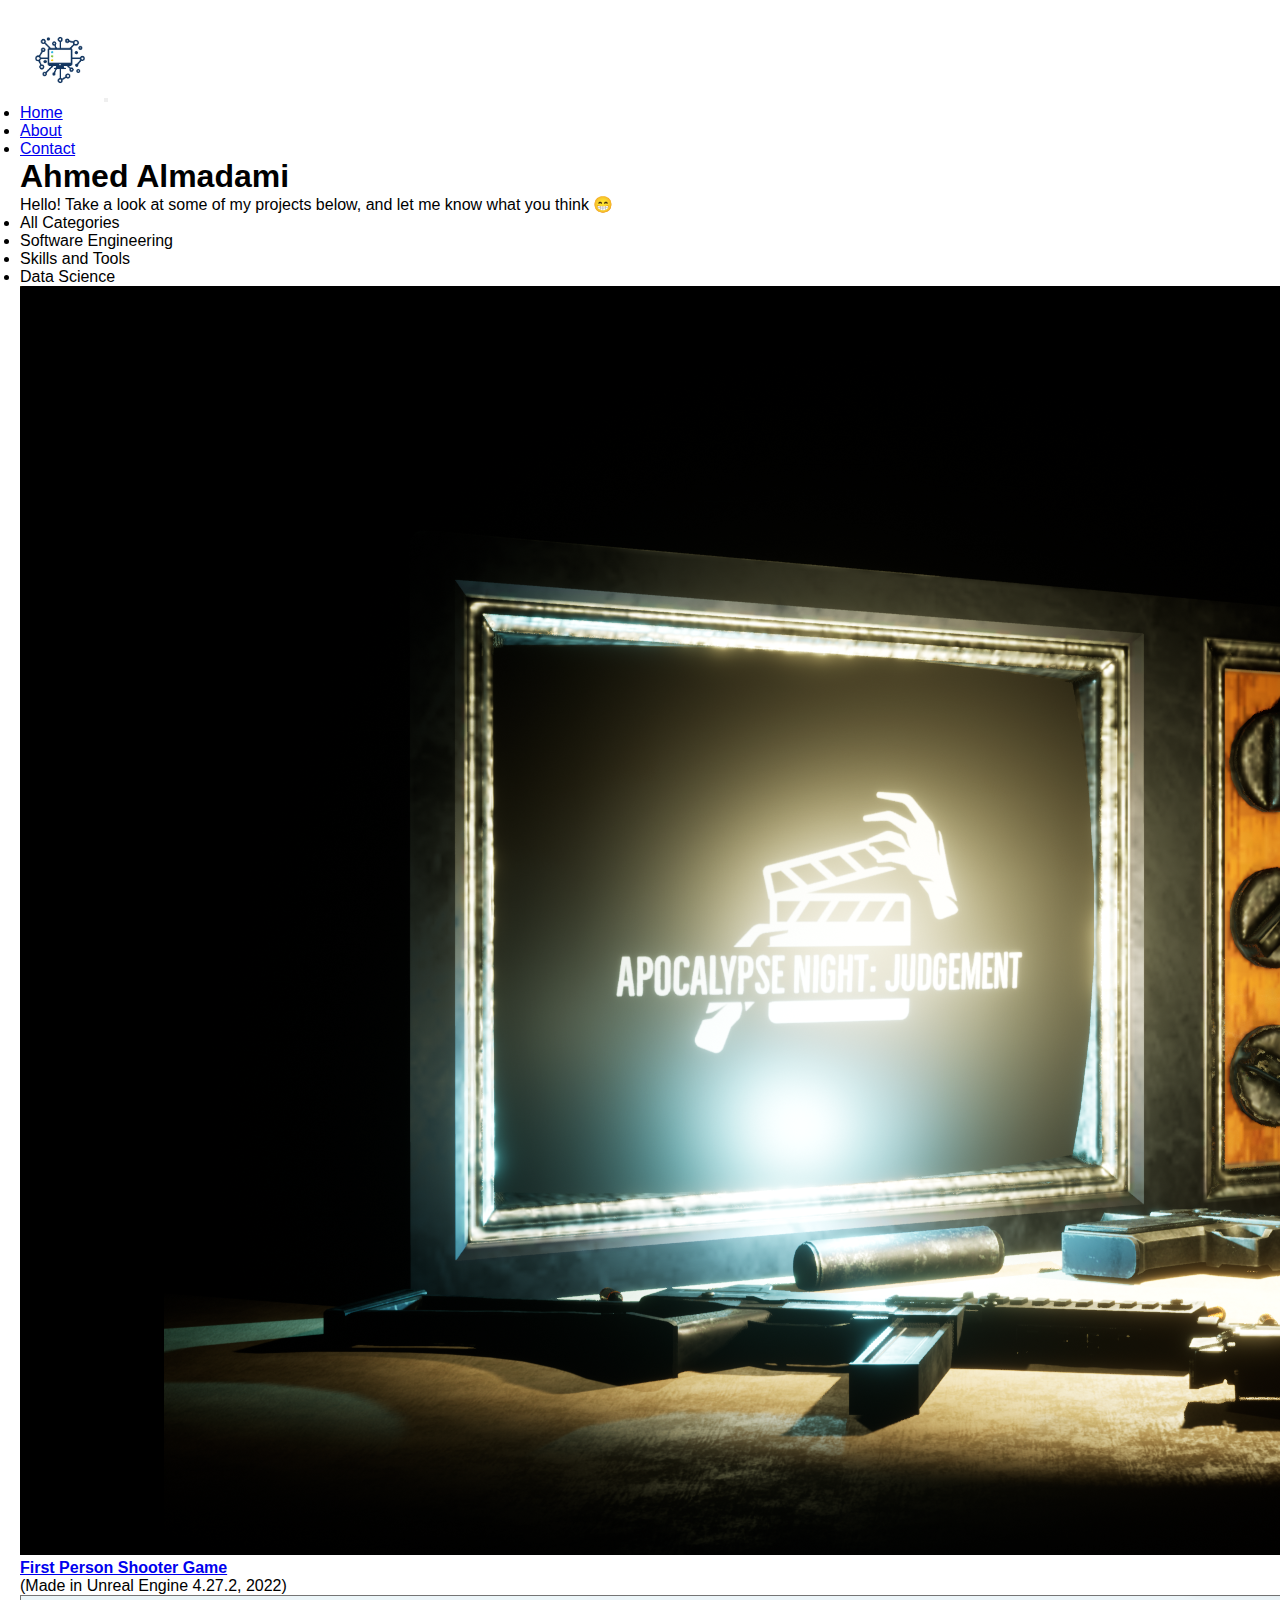
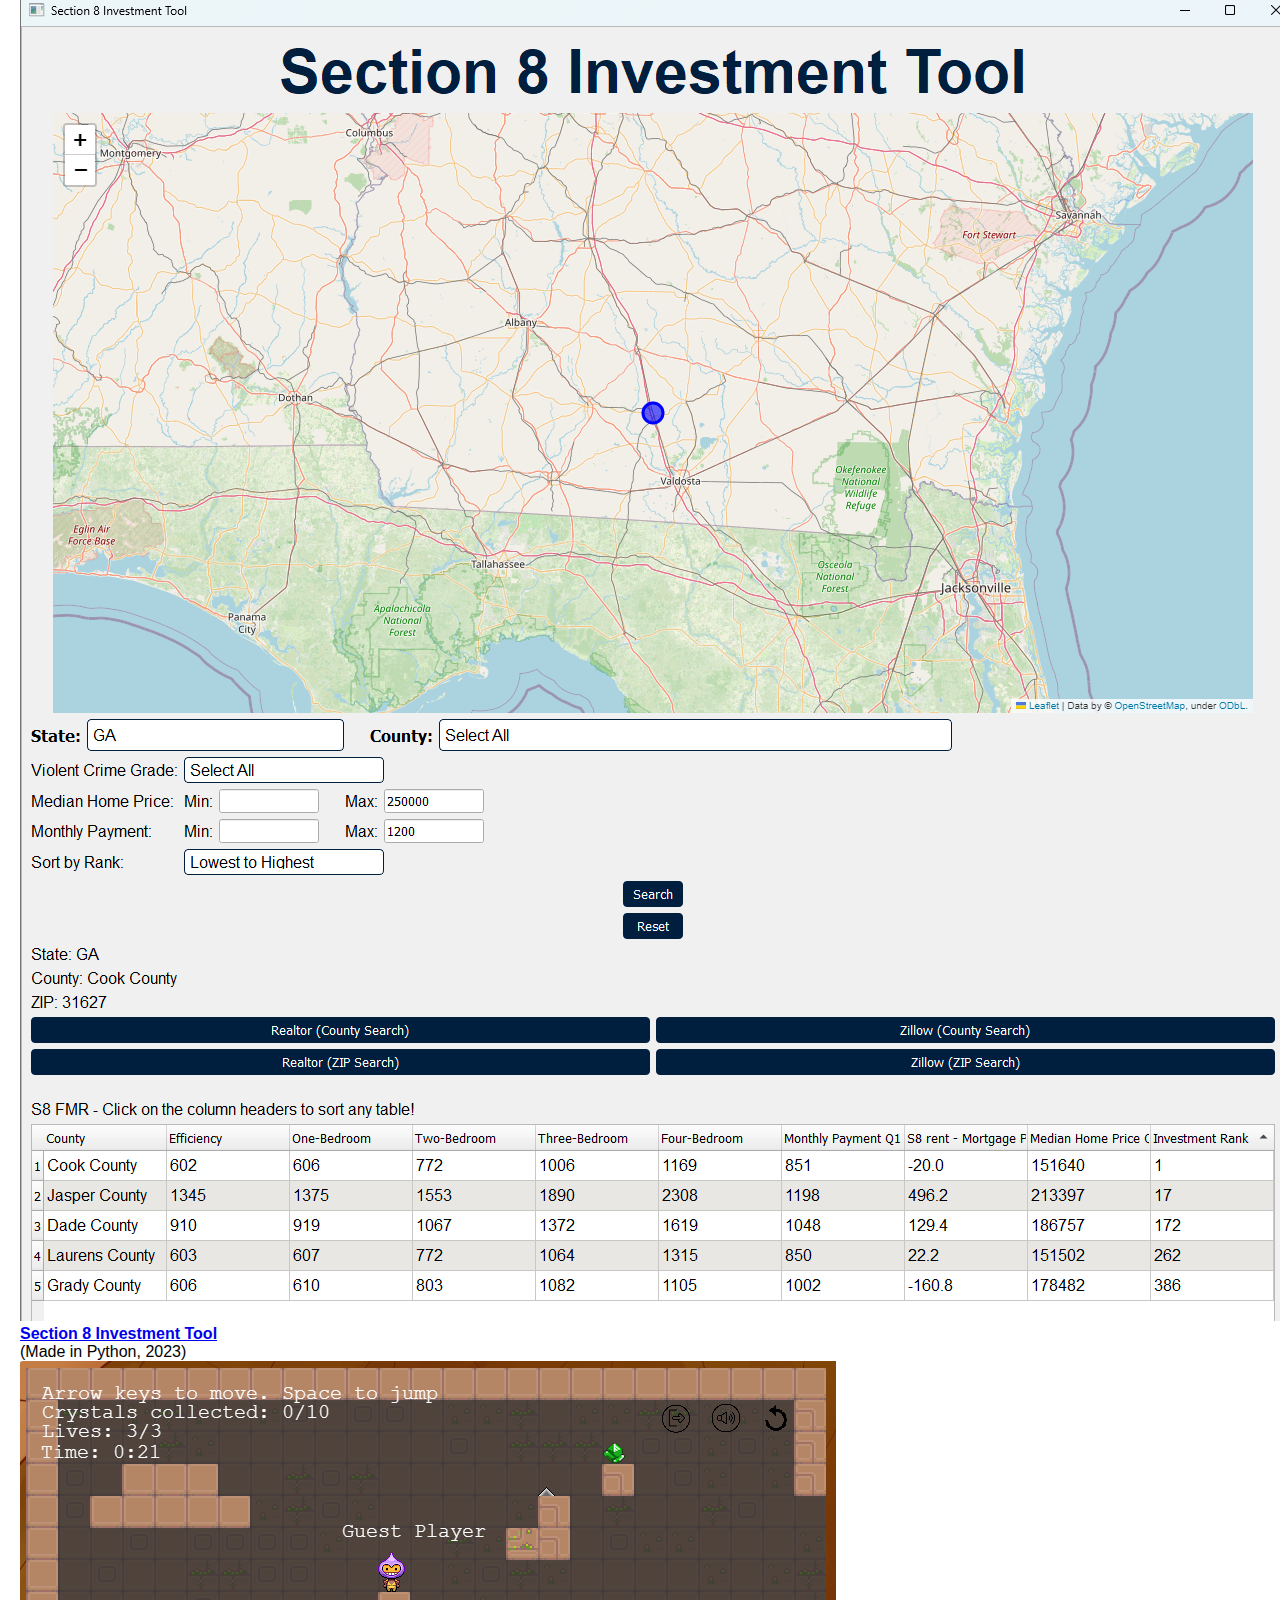
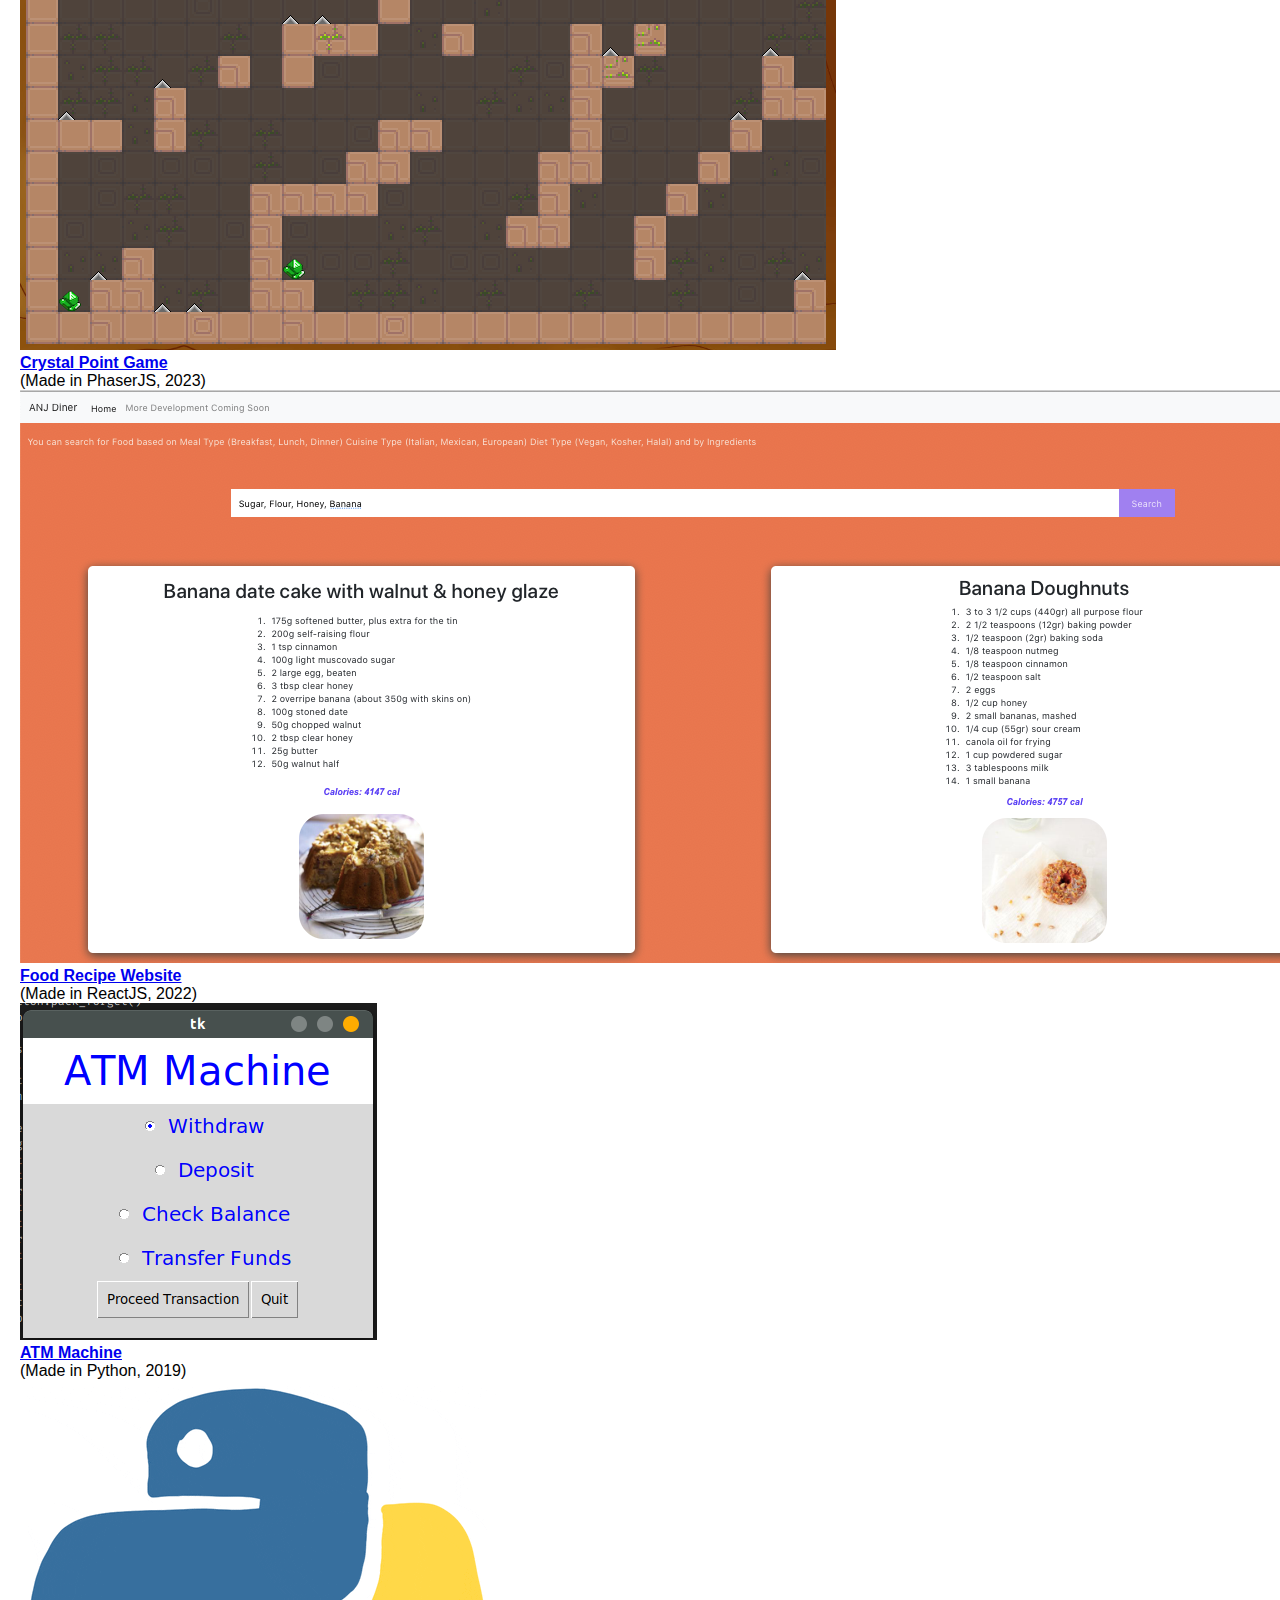
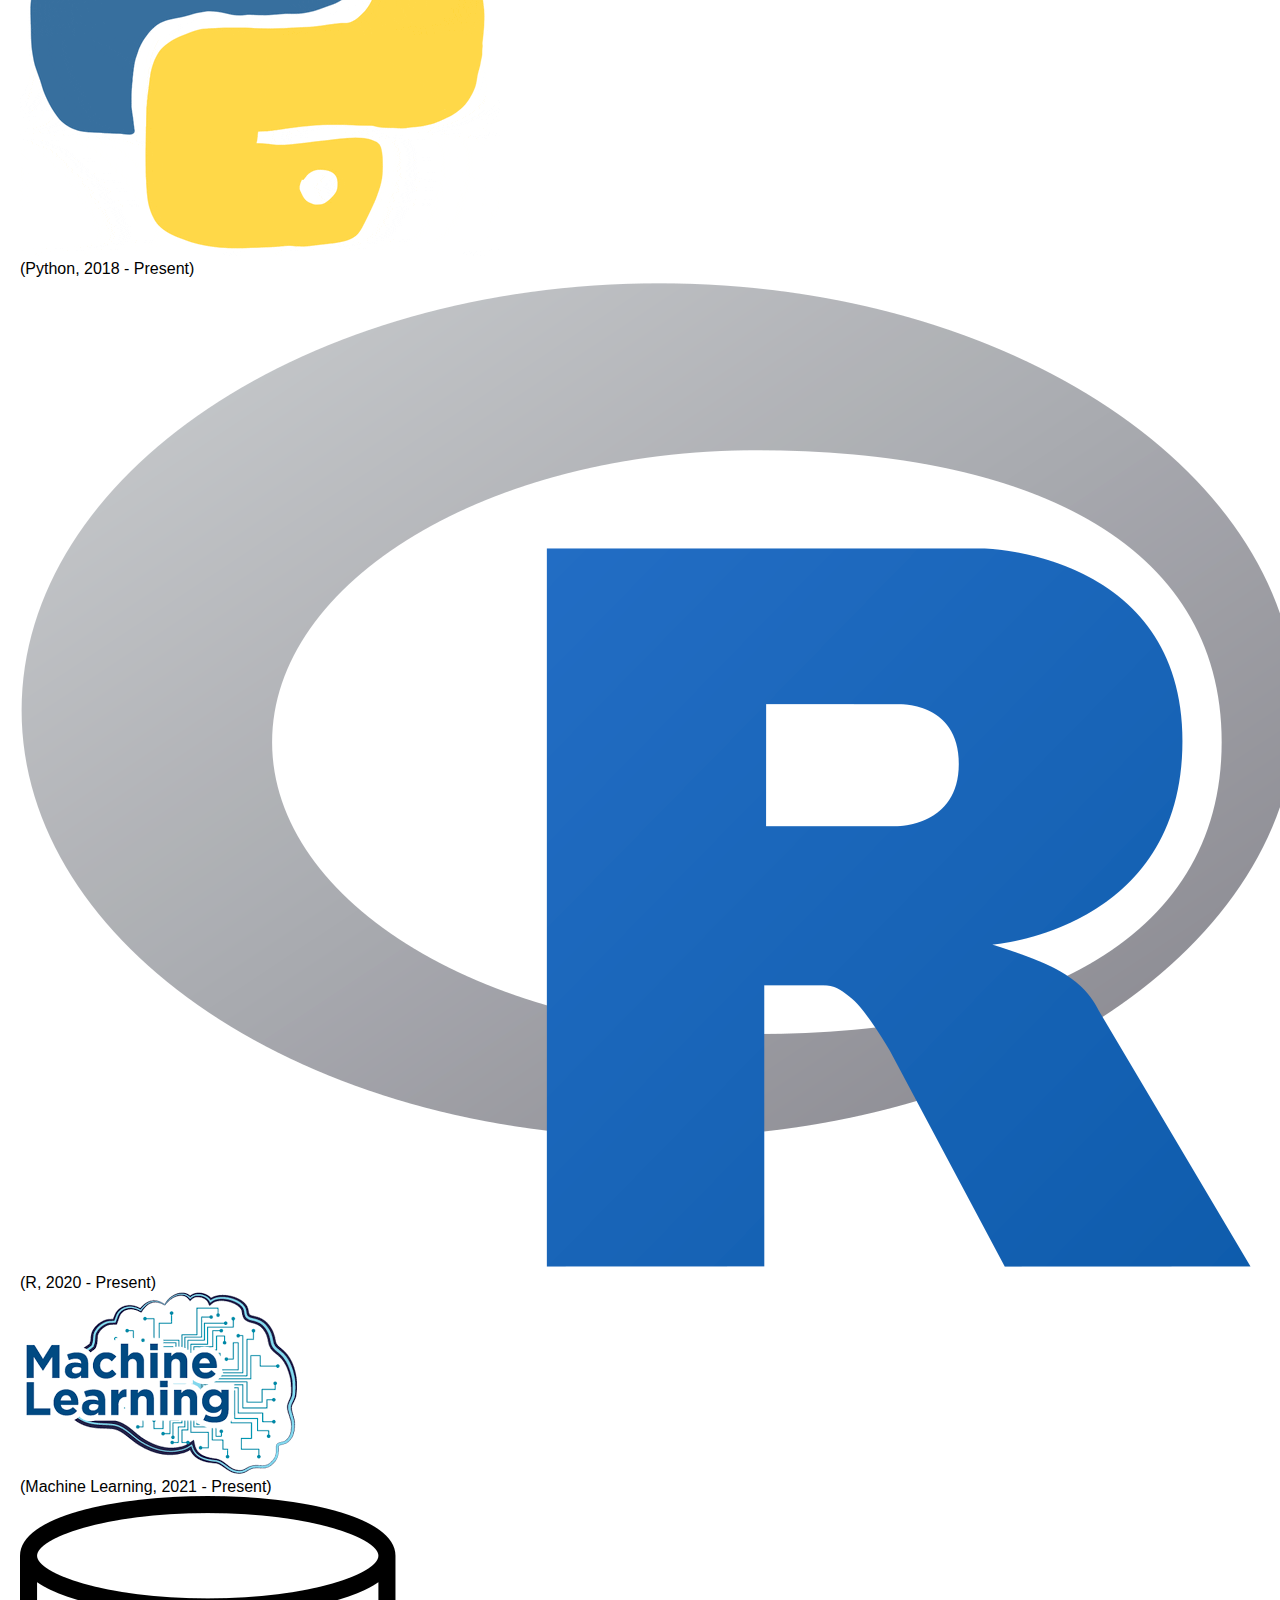
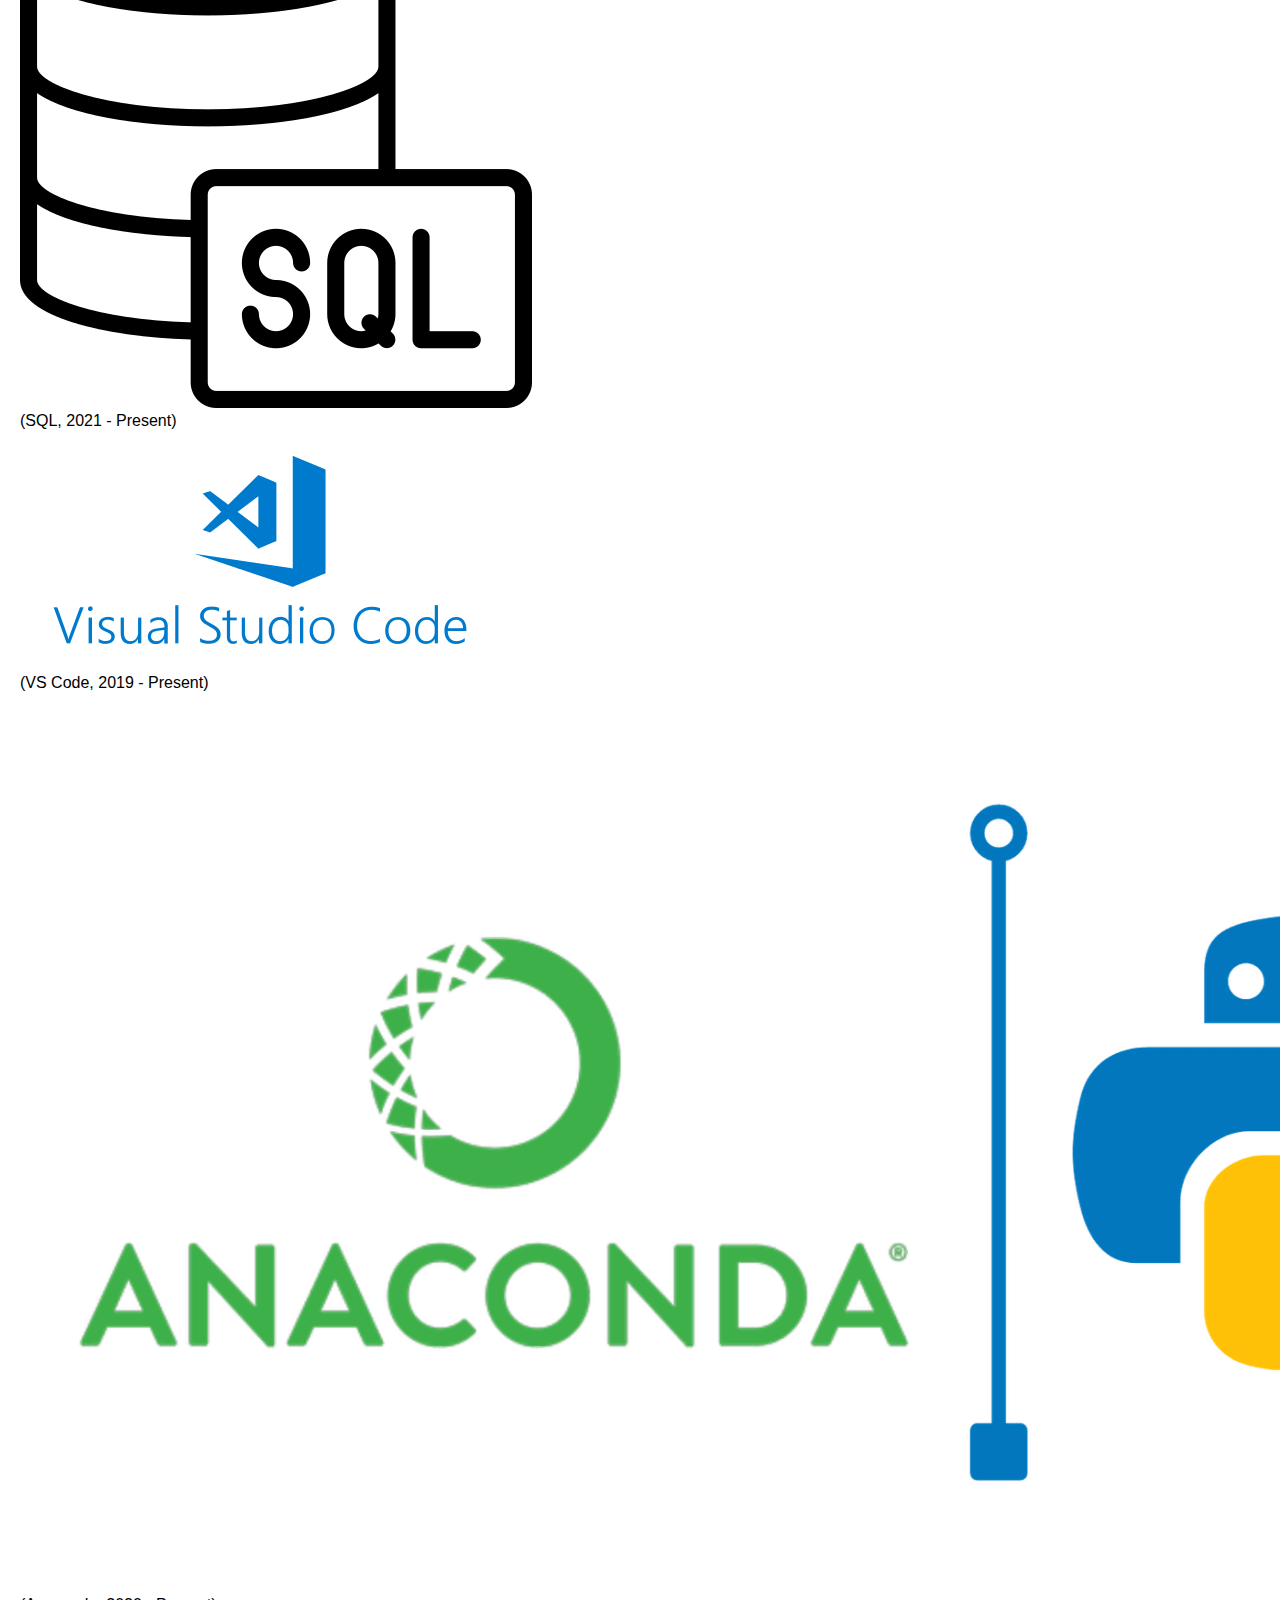
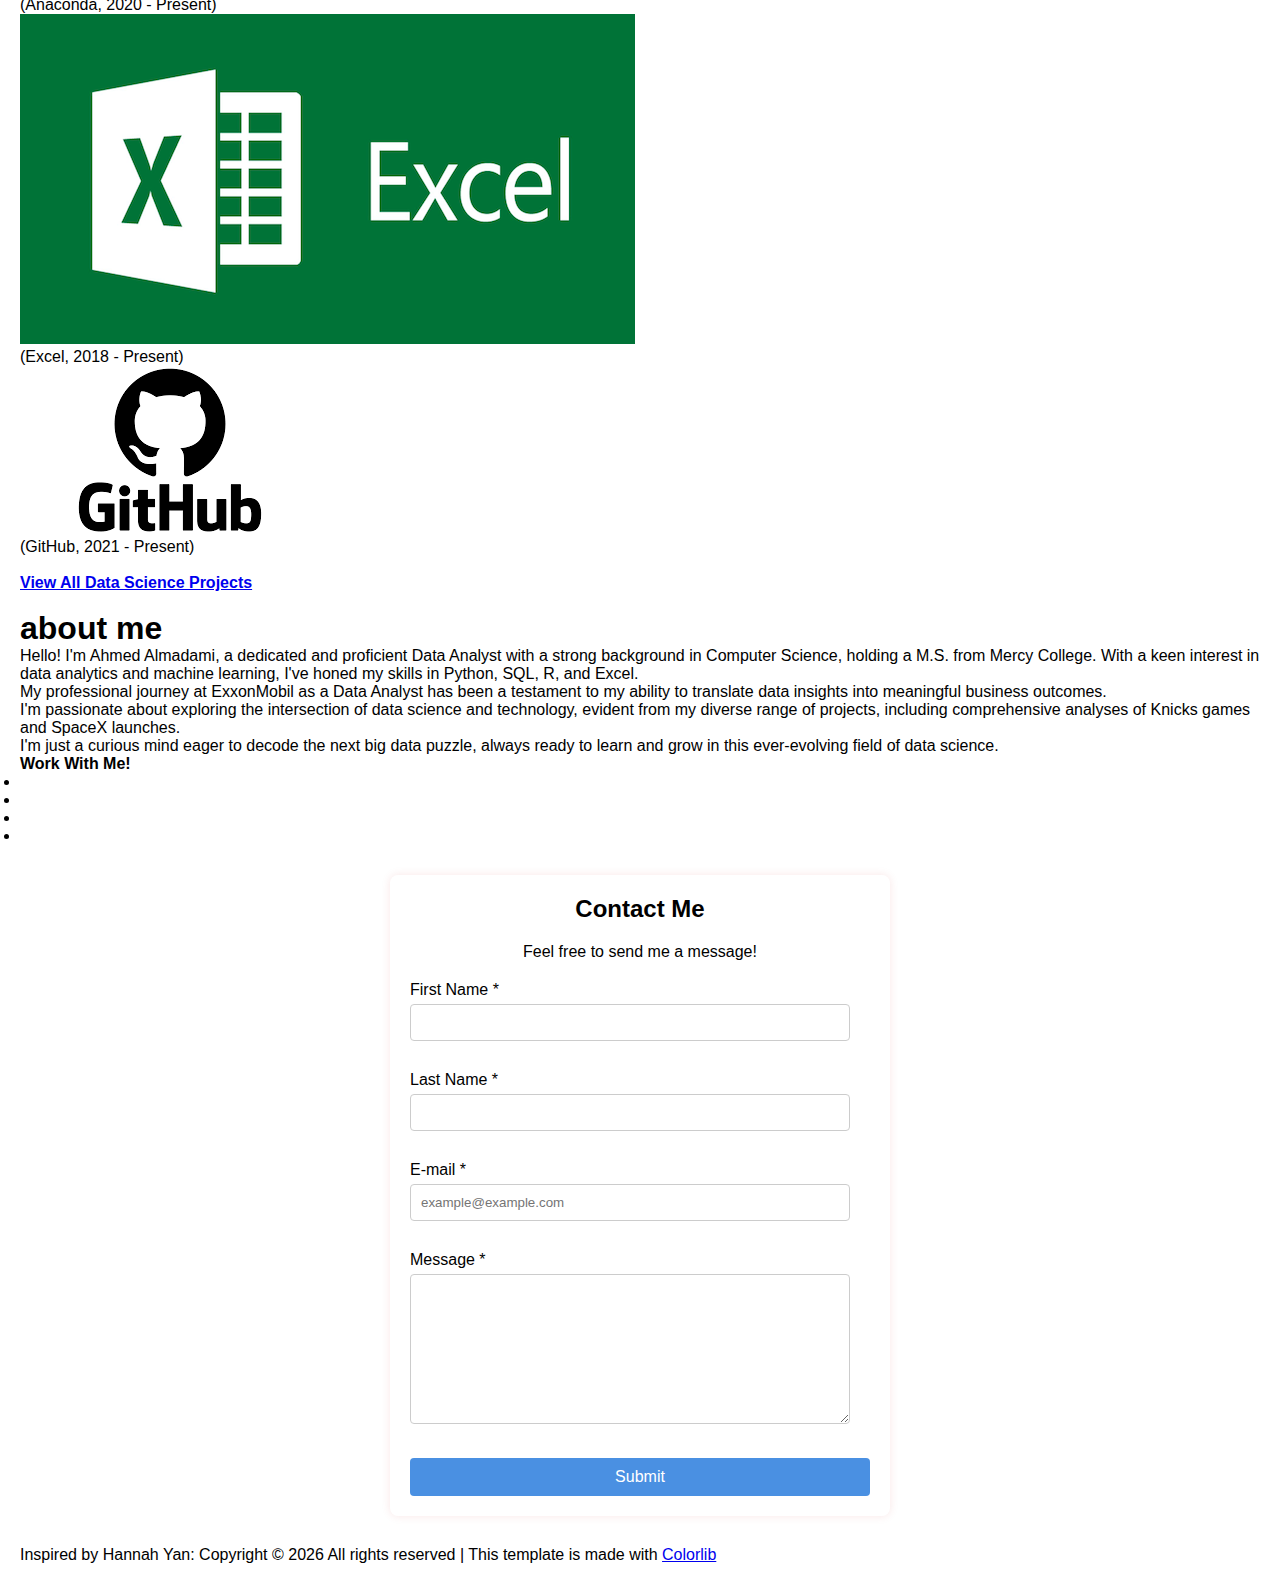
==== commit 750f3dae: "Update index.html" ====
--- a/index.html
+++ b/index.html
@@ -414,7 +414,6 @@
             <div class="copyright">
               <title>Contact Us</title>
               <style>
-                  /* Add your CSS here */
                   * {
                       margin: 0;
                       padding: 0;
@@ -423,7 +422,7 @@
 
                   body {
                       font-family: Arial, sans-serif;
-                      background-color: #f4f4f4;
+                      background-color: #ffffff;
                       padding: 20px;
                   }
 
@@ -432,7 +431,7 @@
                       margin: 30px auto;
                       padding: 20px;
                       background-color: #fff;
-                      box-shadow: 0 0 10px rgba(0, 0, 0, 0.1);
+                      box-shadow: 0 0 10px rgba(195, 22, 22, 0.1);
                       border-radius: 8px;
                   }
 
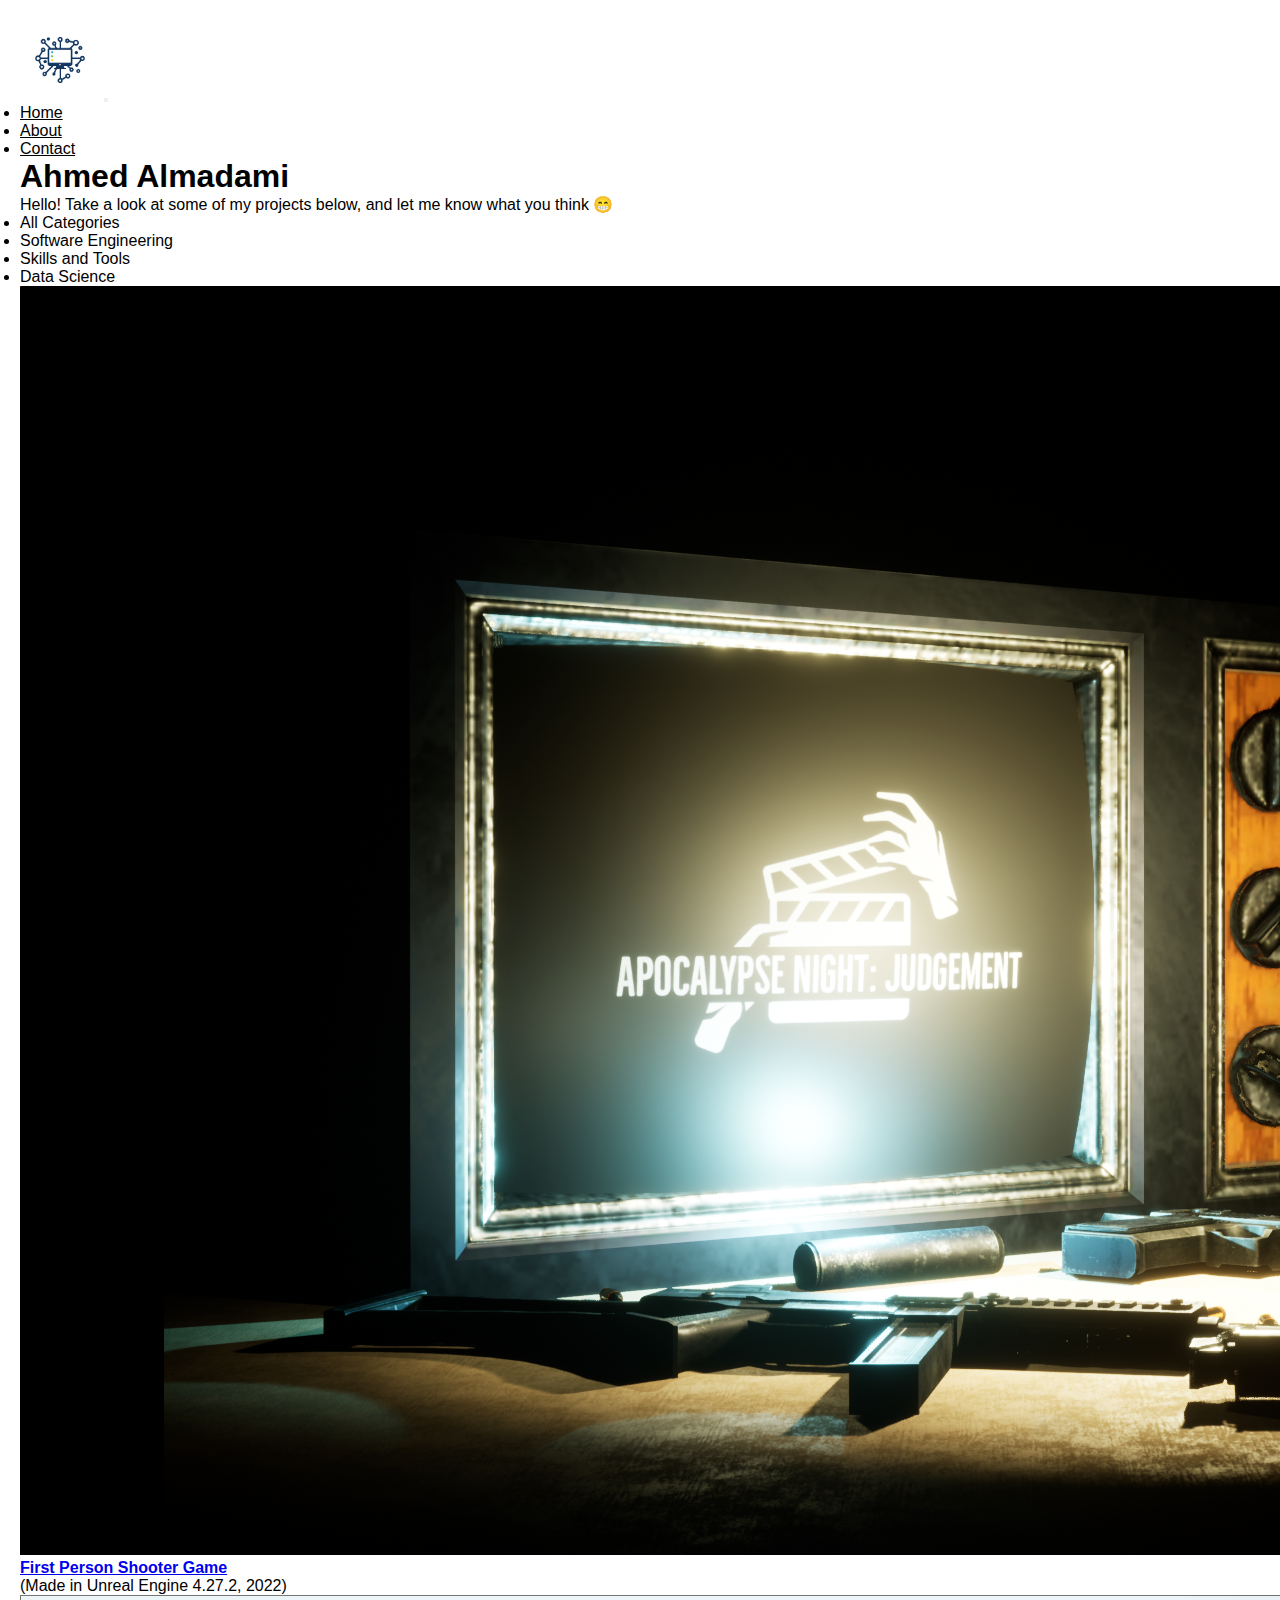
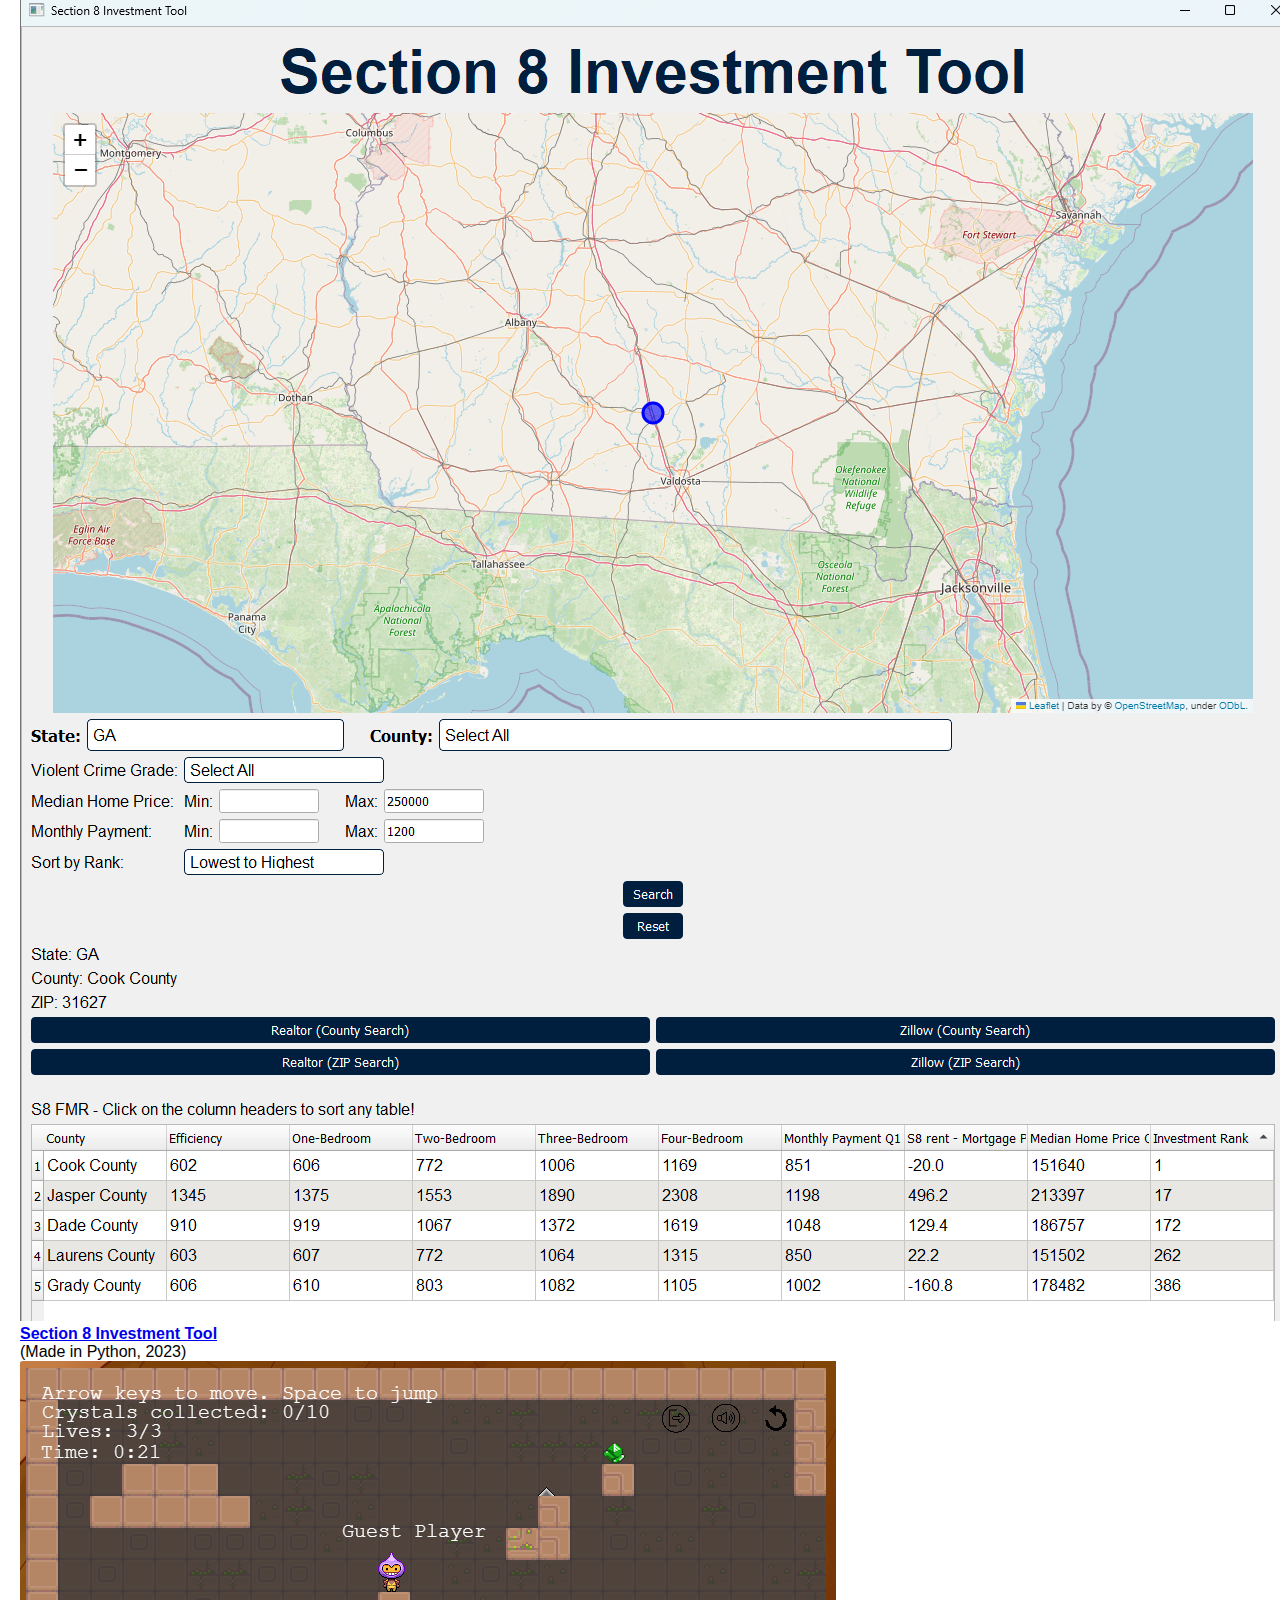
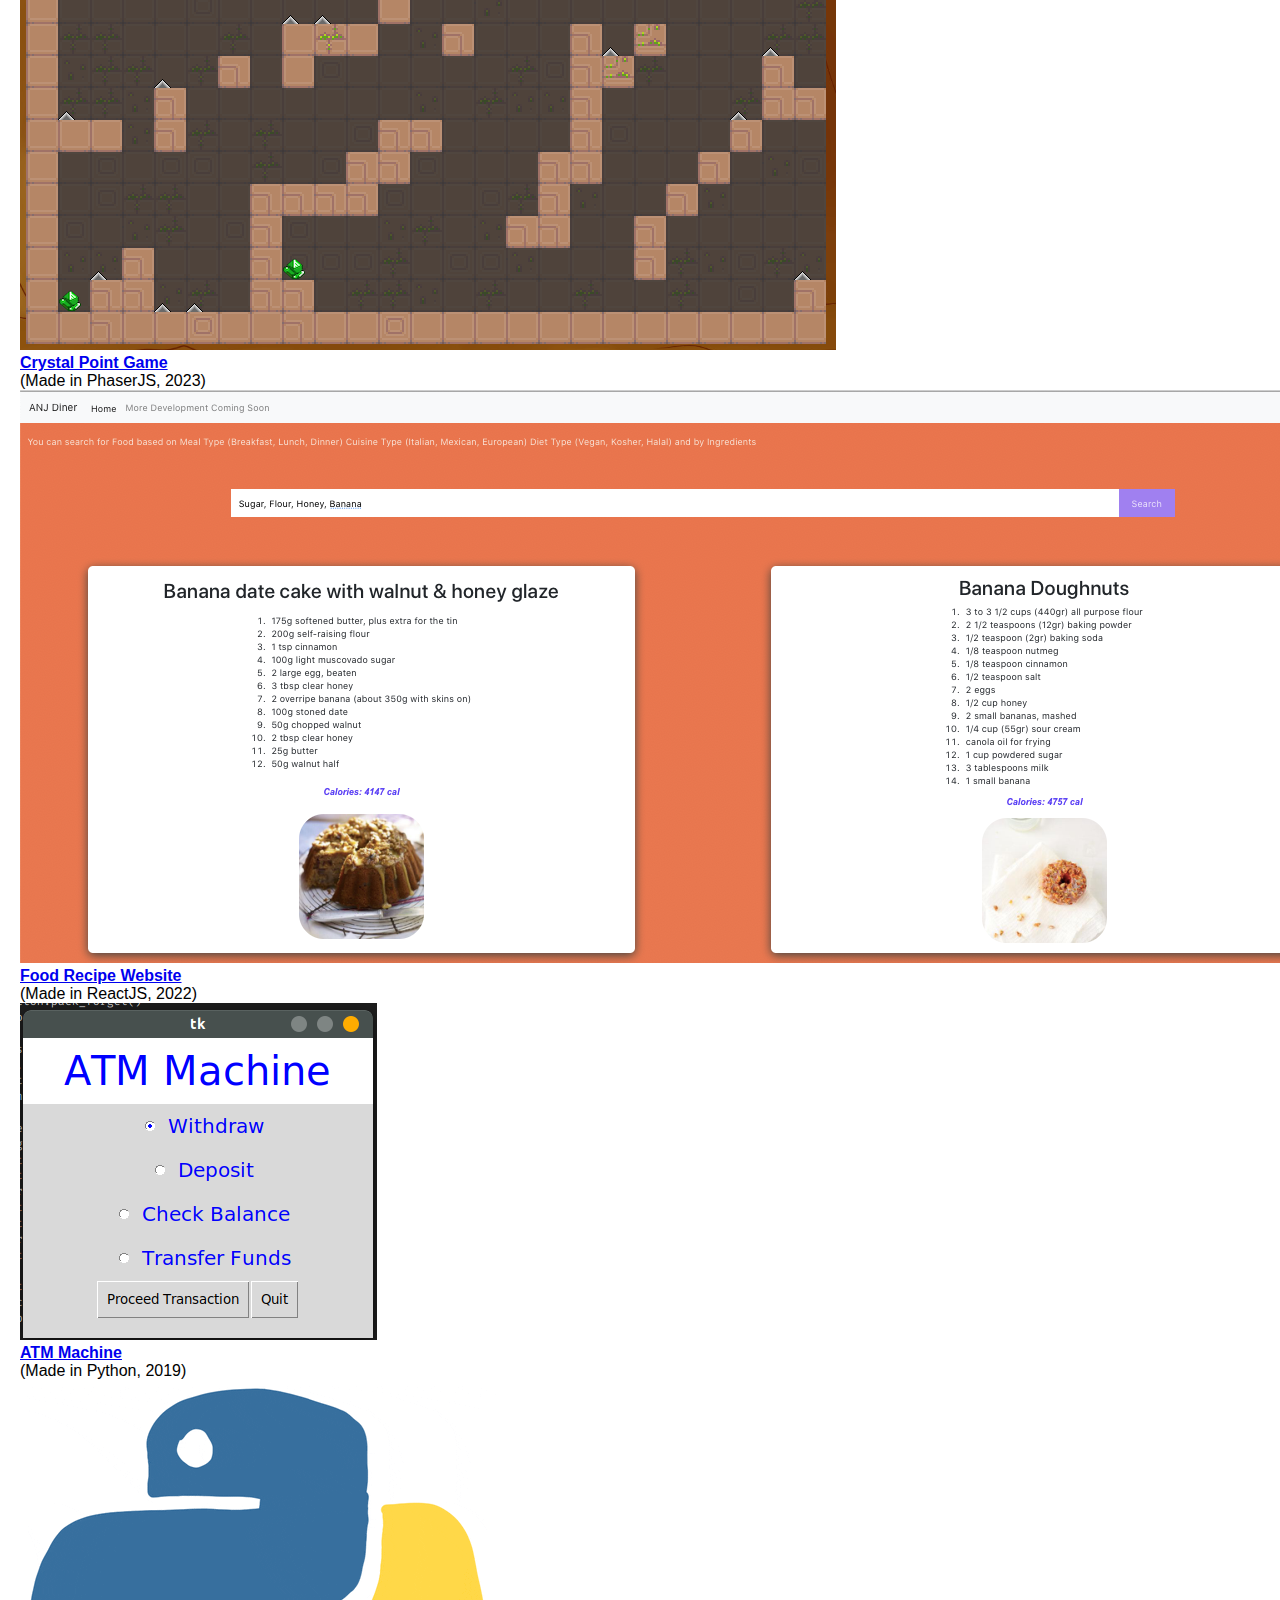
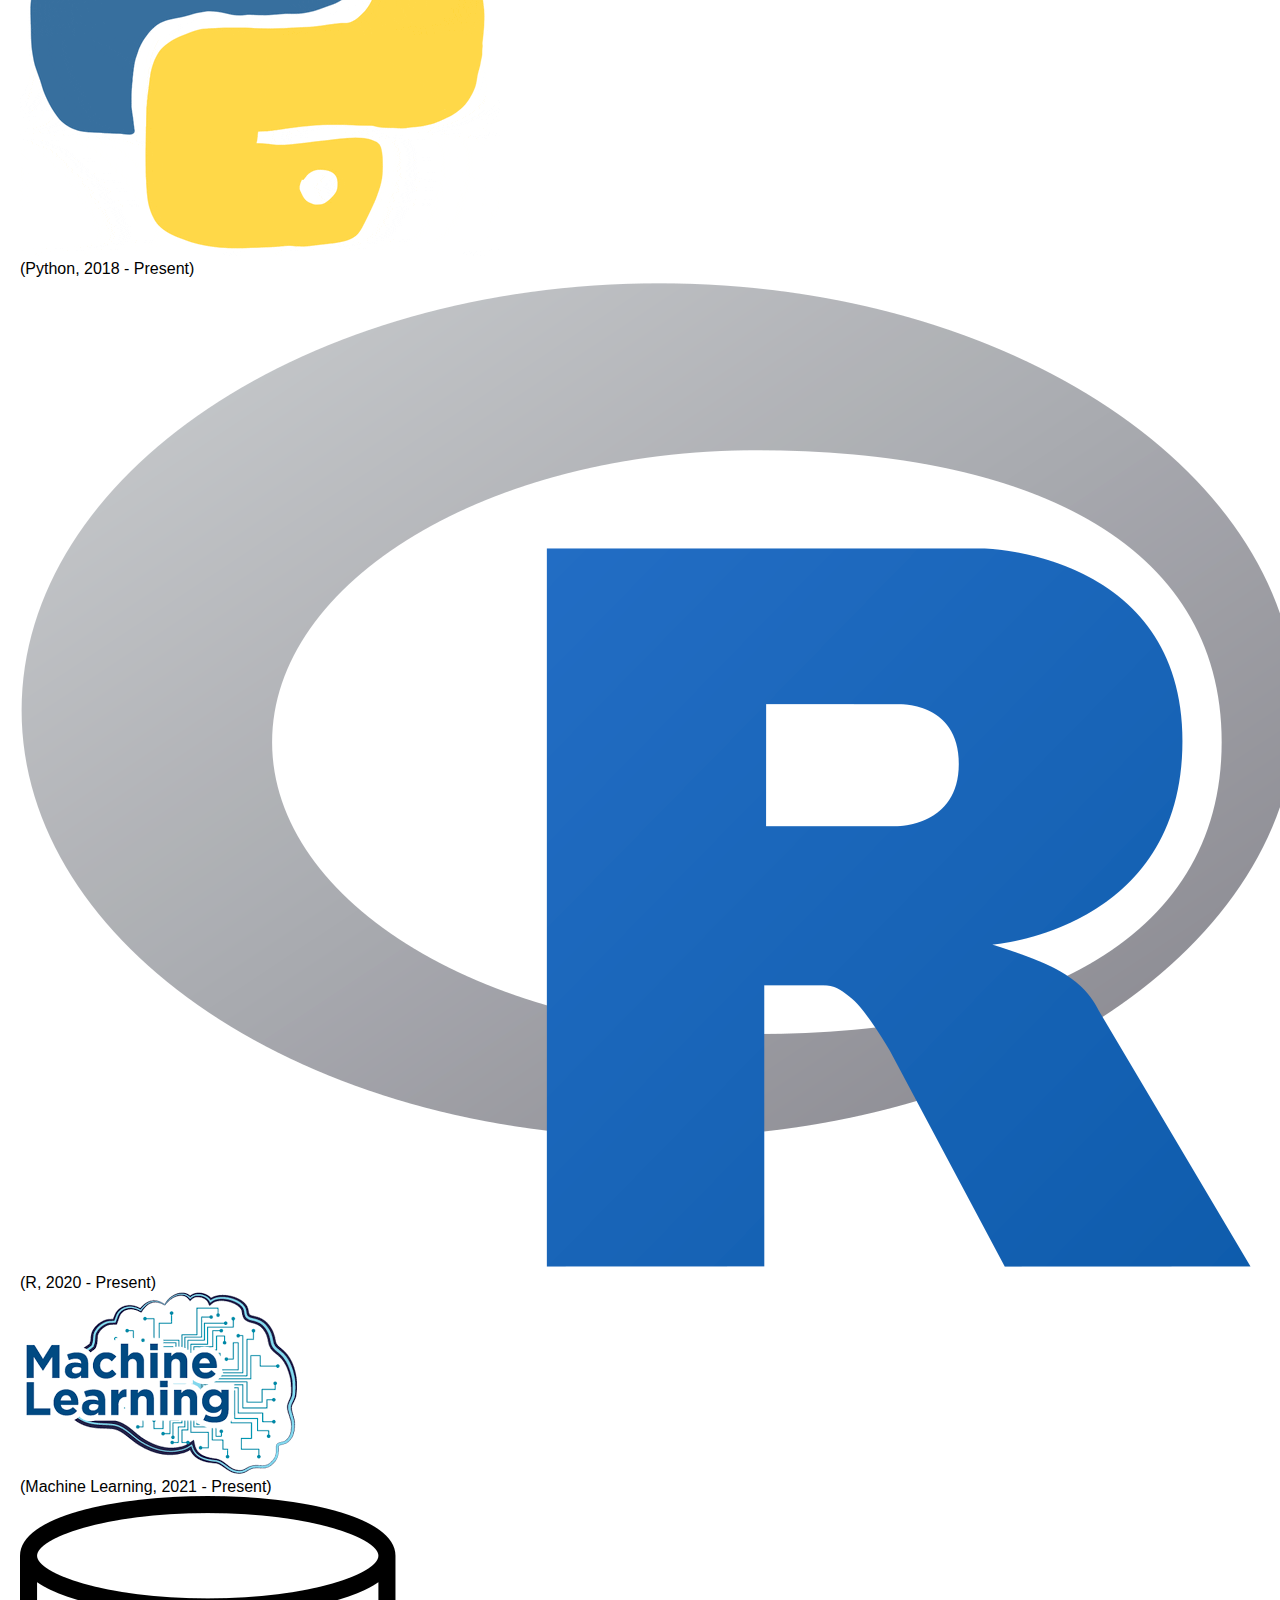
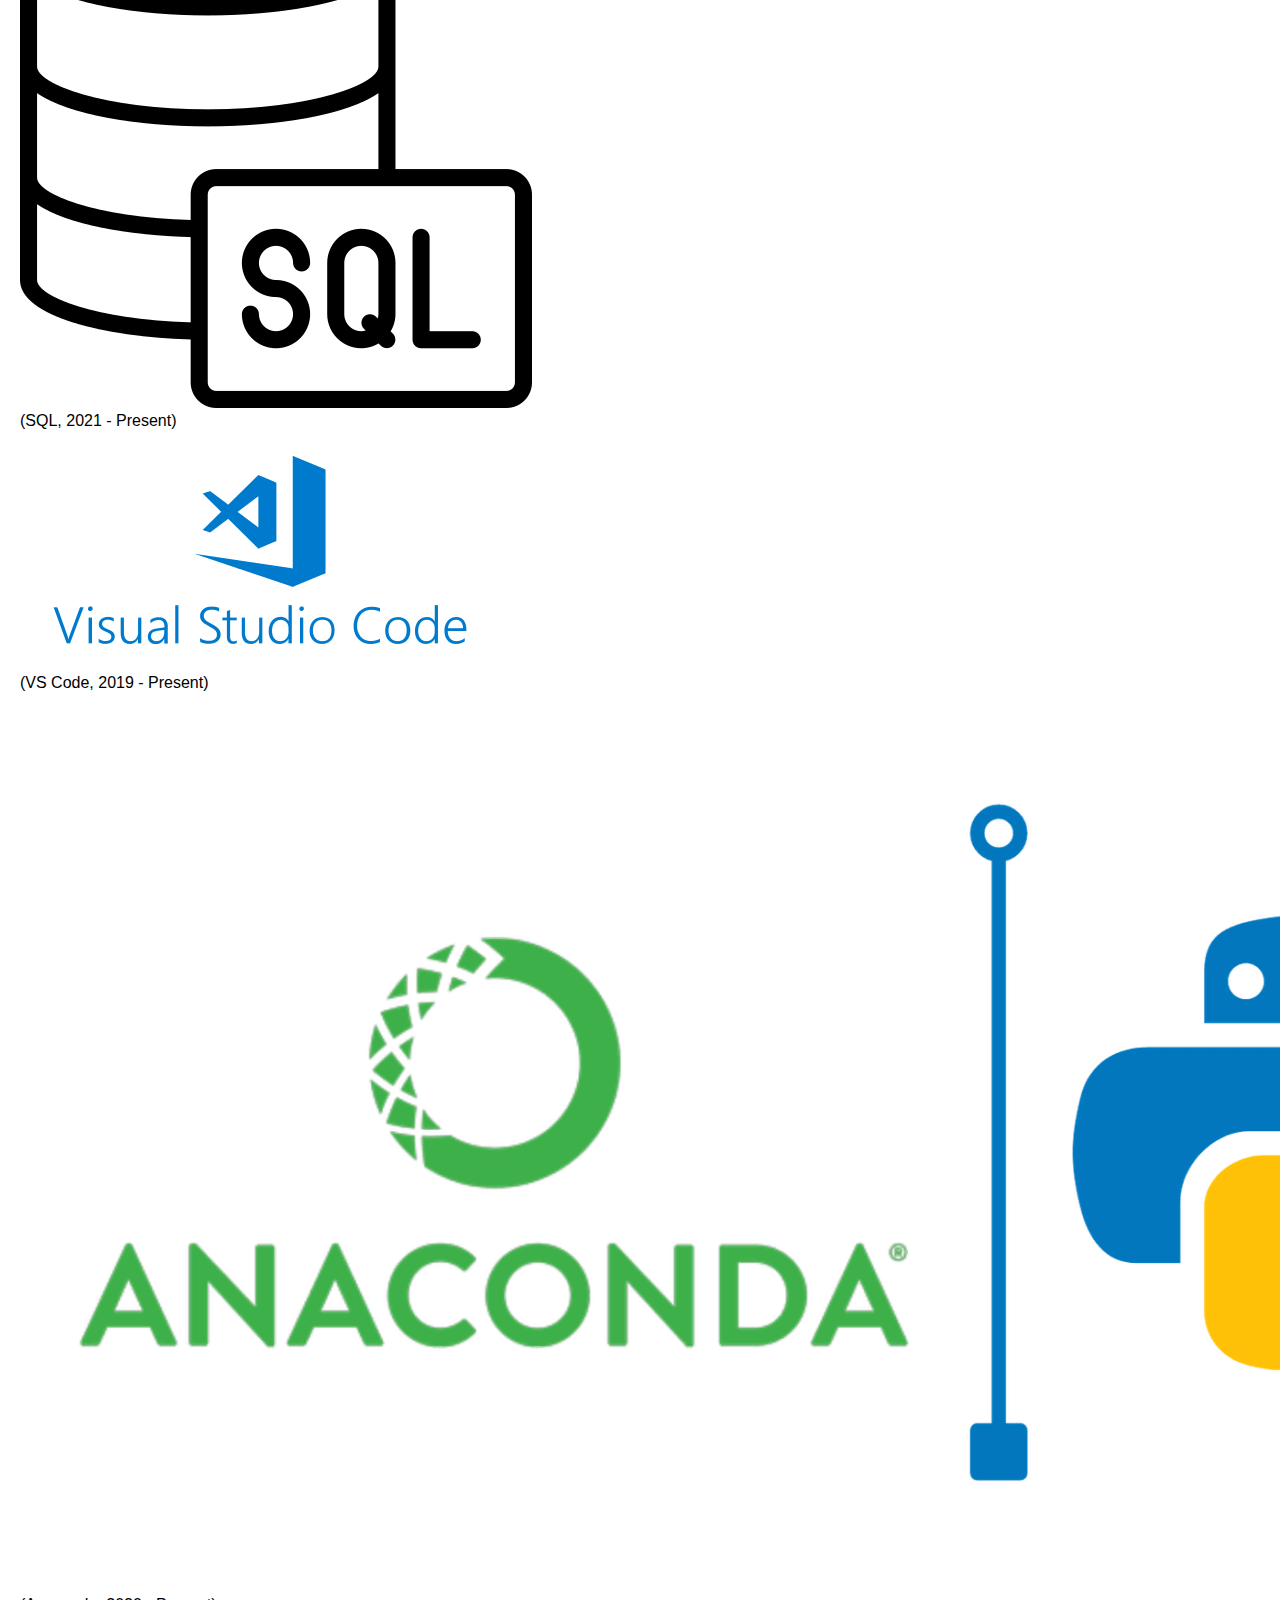
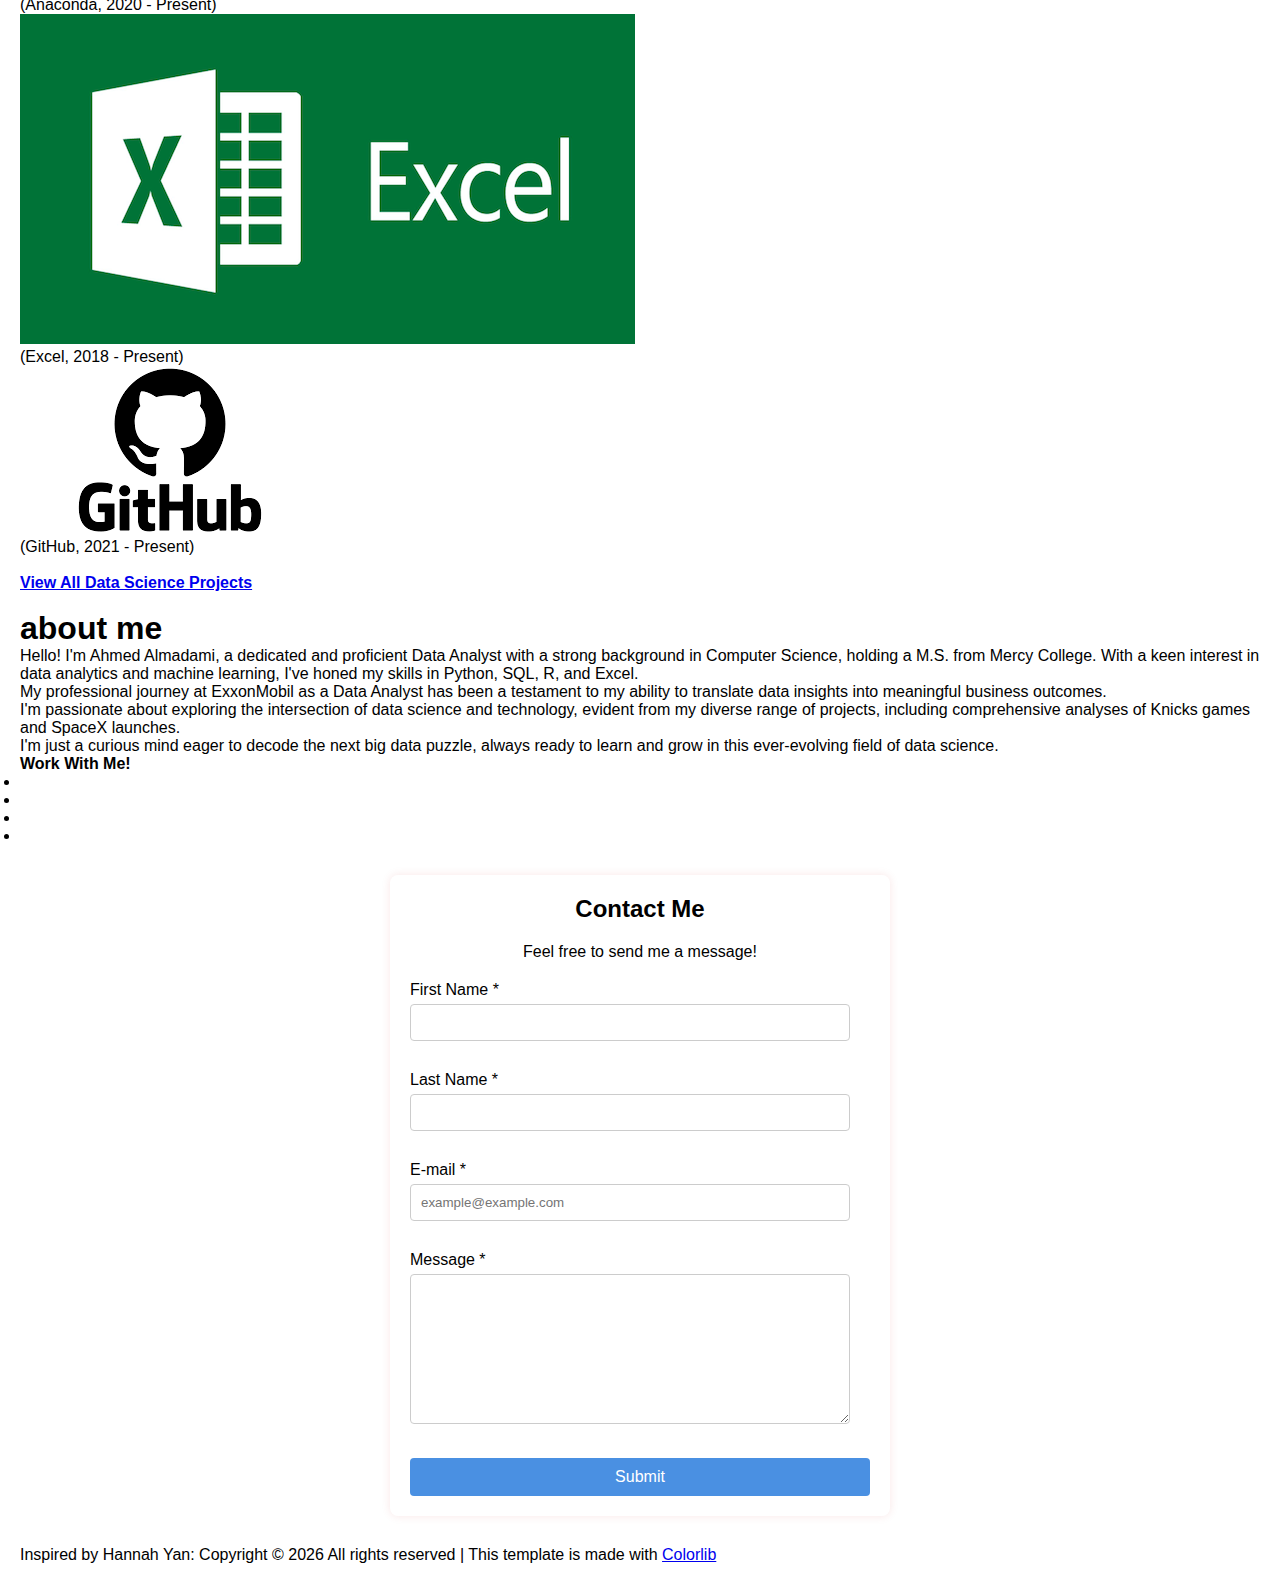
==== commit 5c812b81: "Update index.html" ====
--- a/index.html
+++ b/index.html
@@ -64,13 +64,13 @@
             >
               <ul class="nav navbar-nav menu_nav justify-content-end">
                 <li class="nav-item active">
-                  <a class='nav-link' href='/'>Home</a>
+                  <a class='nav-link' href='/' style="color: black;">Home</a>
                 </li>
                 <li class="nav-item">
-                  <a class="nav-link" href="#abt-me">About</a>
+                  <a class="nav-link" href="#abt-me" style ="color: black;">About</a>
                 </li>
                 <li class="nav-item">
-                  <a class="nav-link" href="#contact-me">Contact</a>
+                  <a class="nav-link" href="#contact-me" style ="color: black;">Contact</a>
                 </li>
               </ul>
             </div>
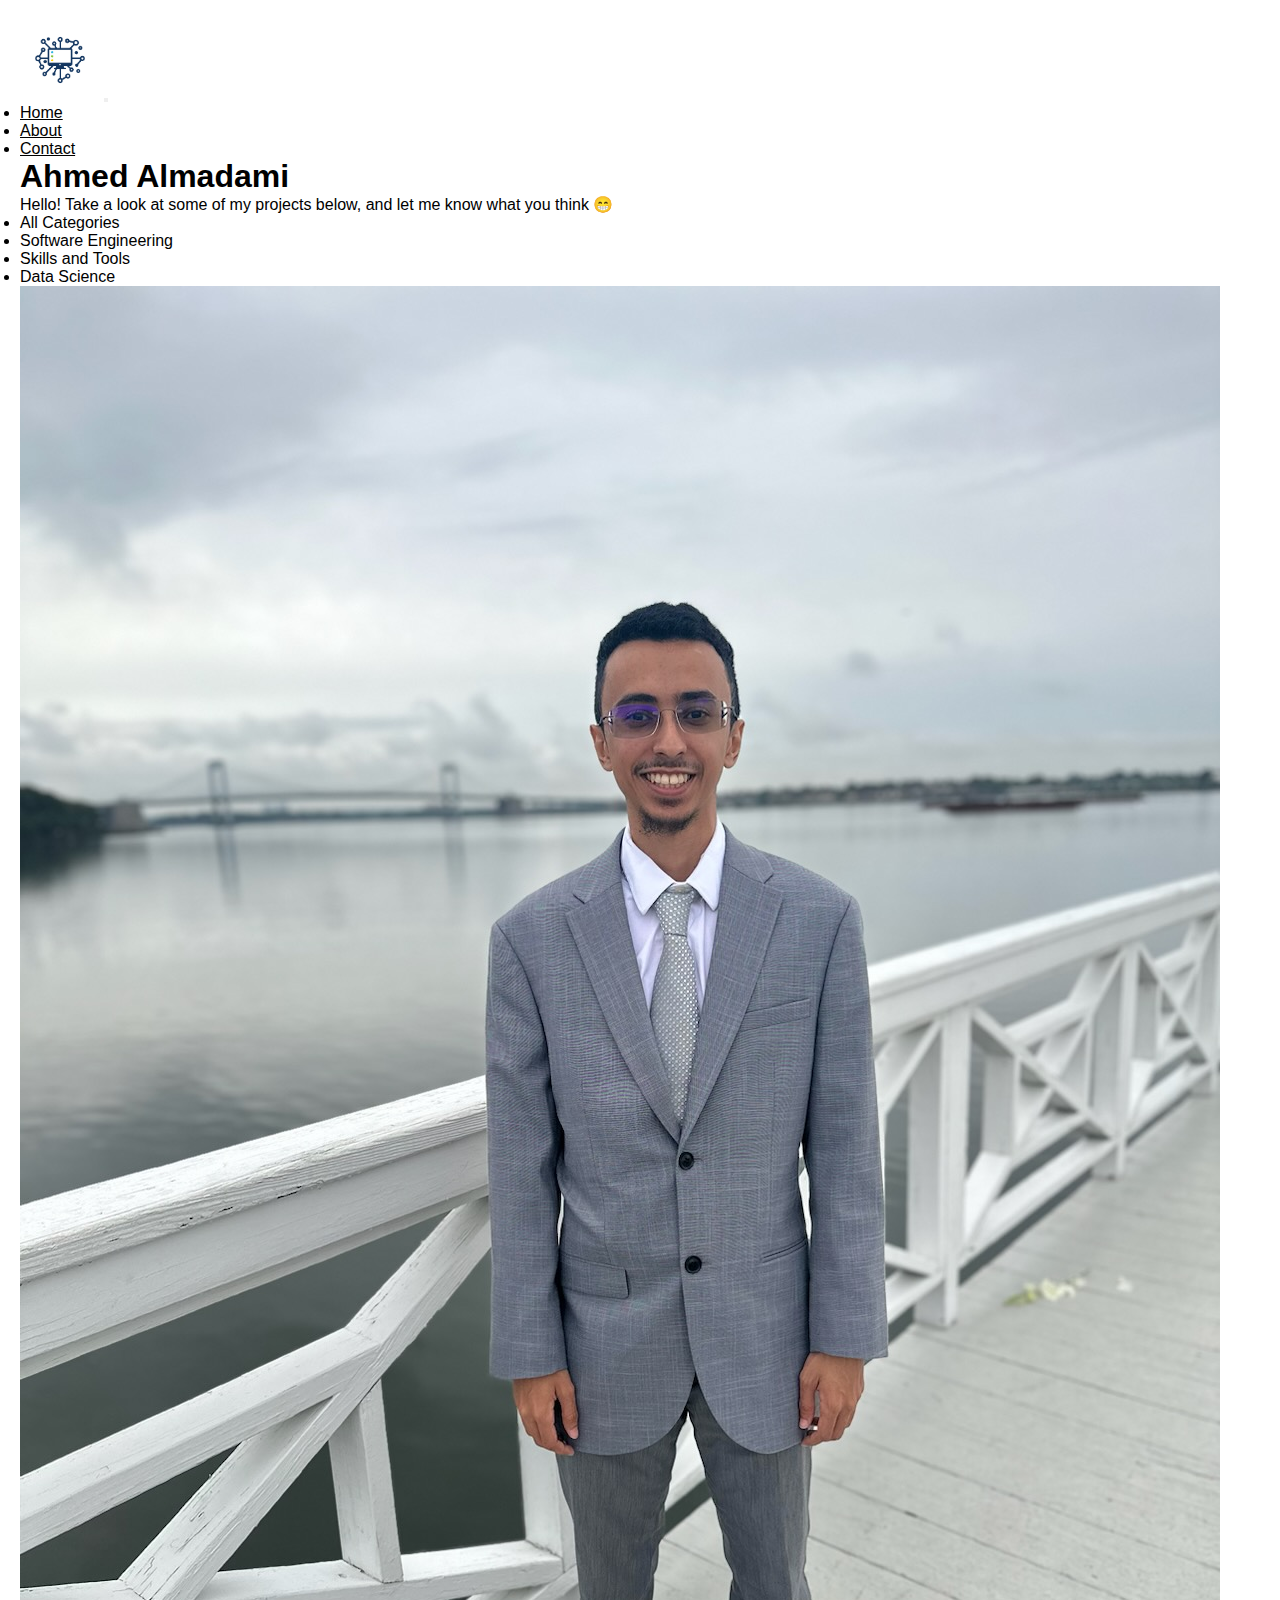
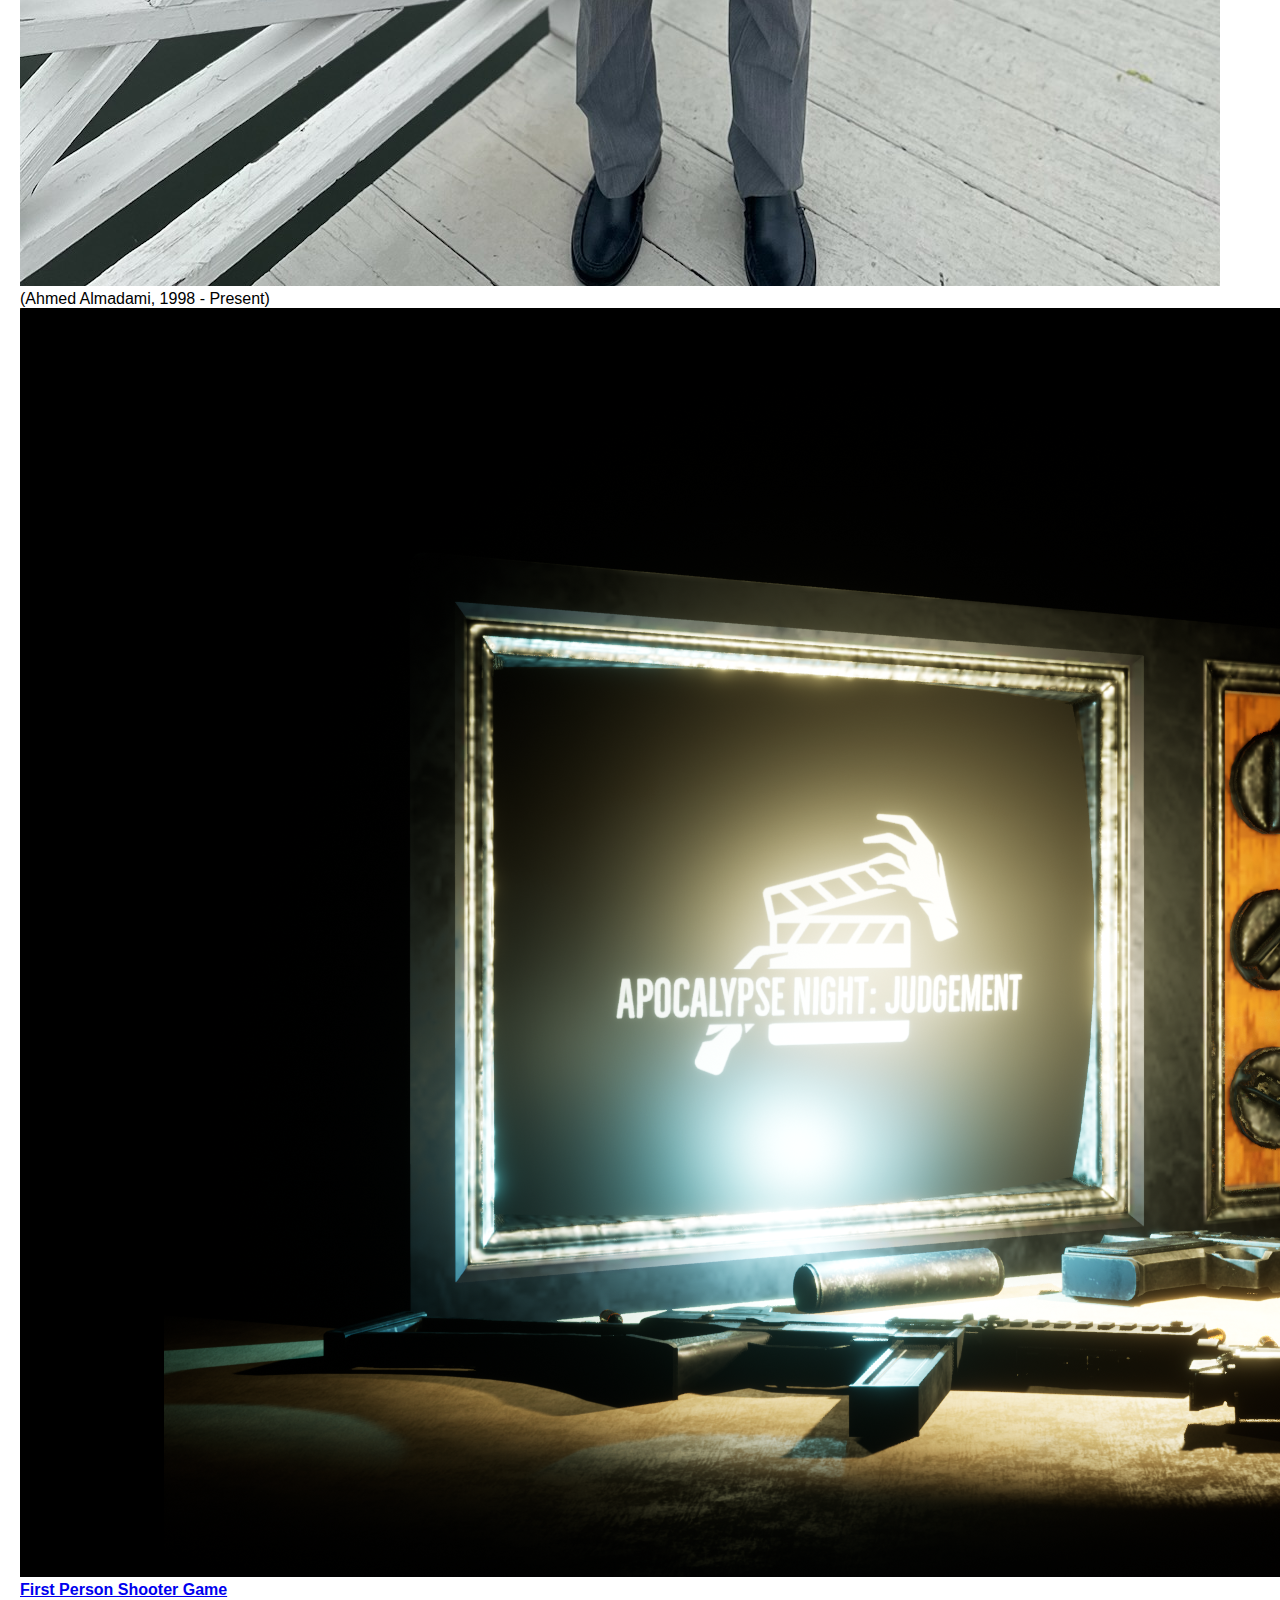
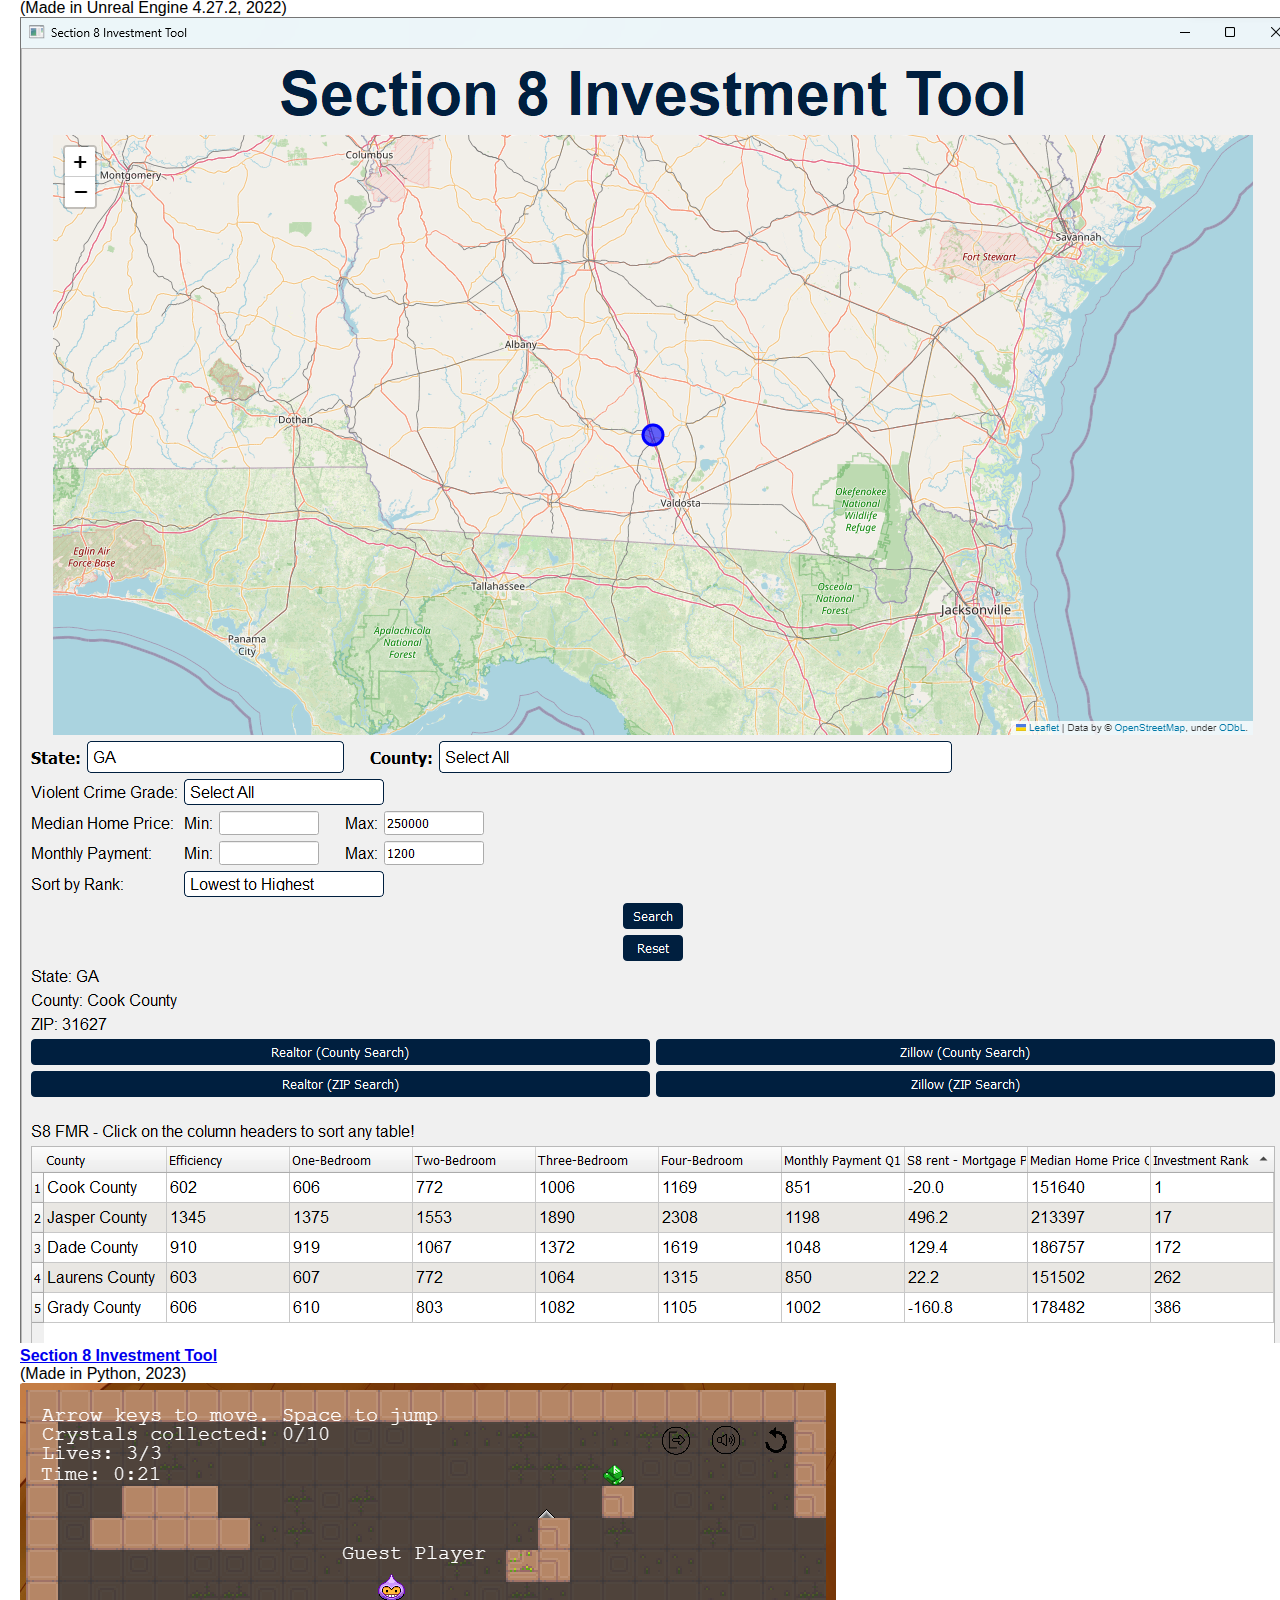
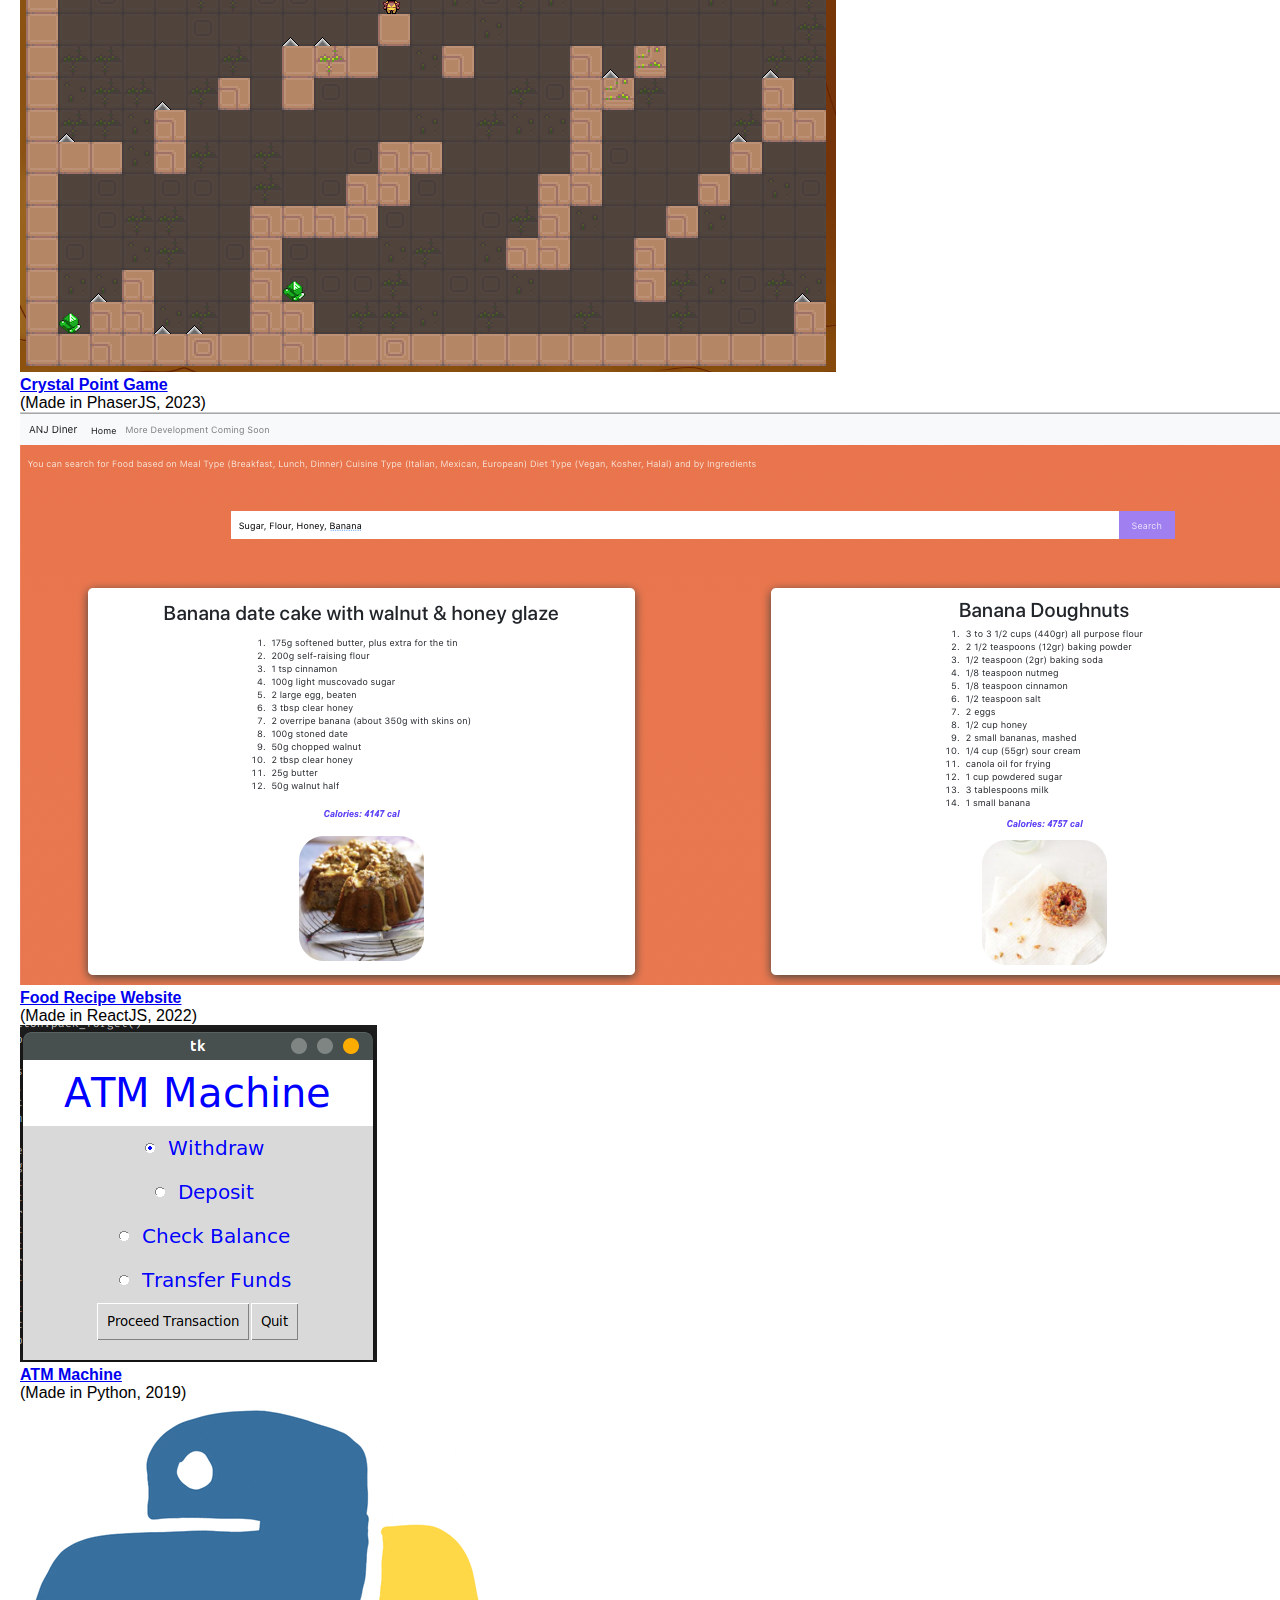
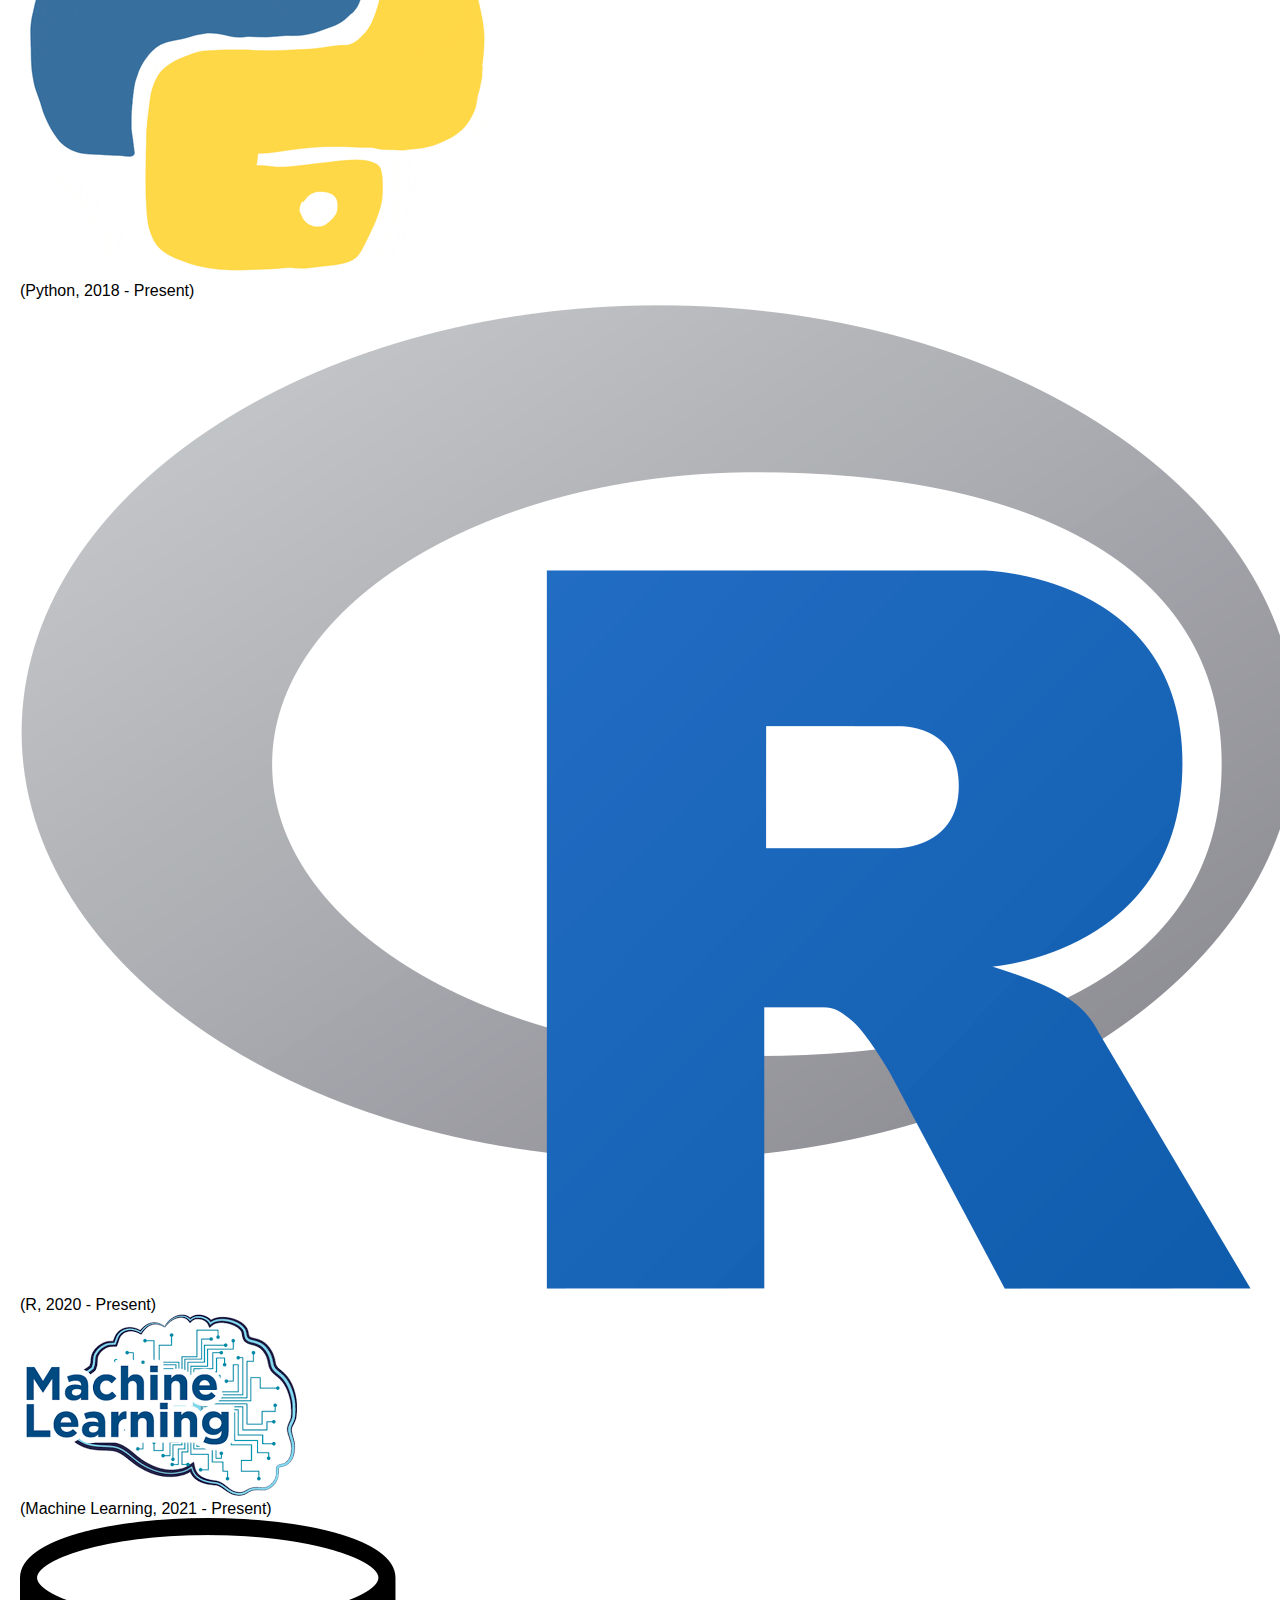
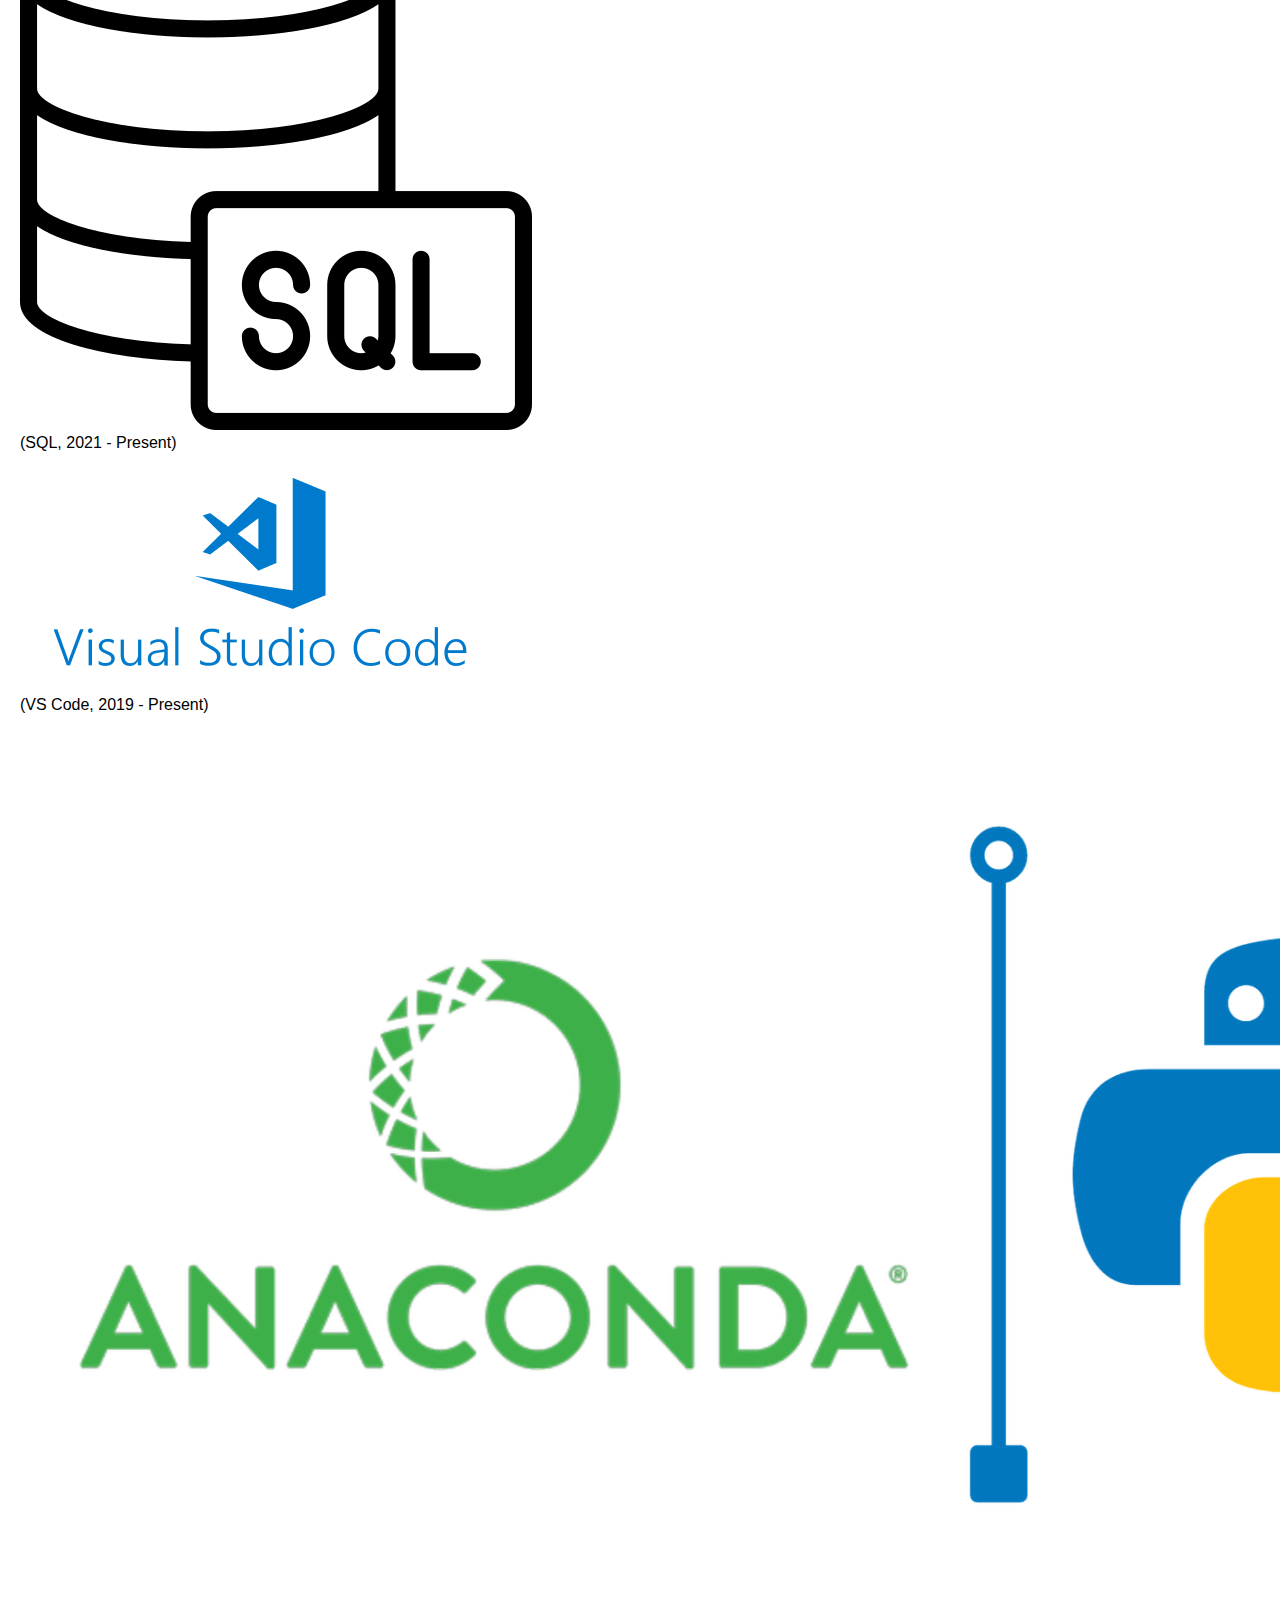
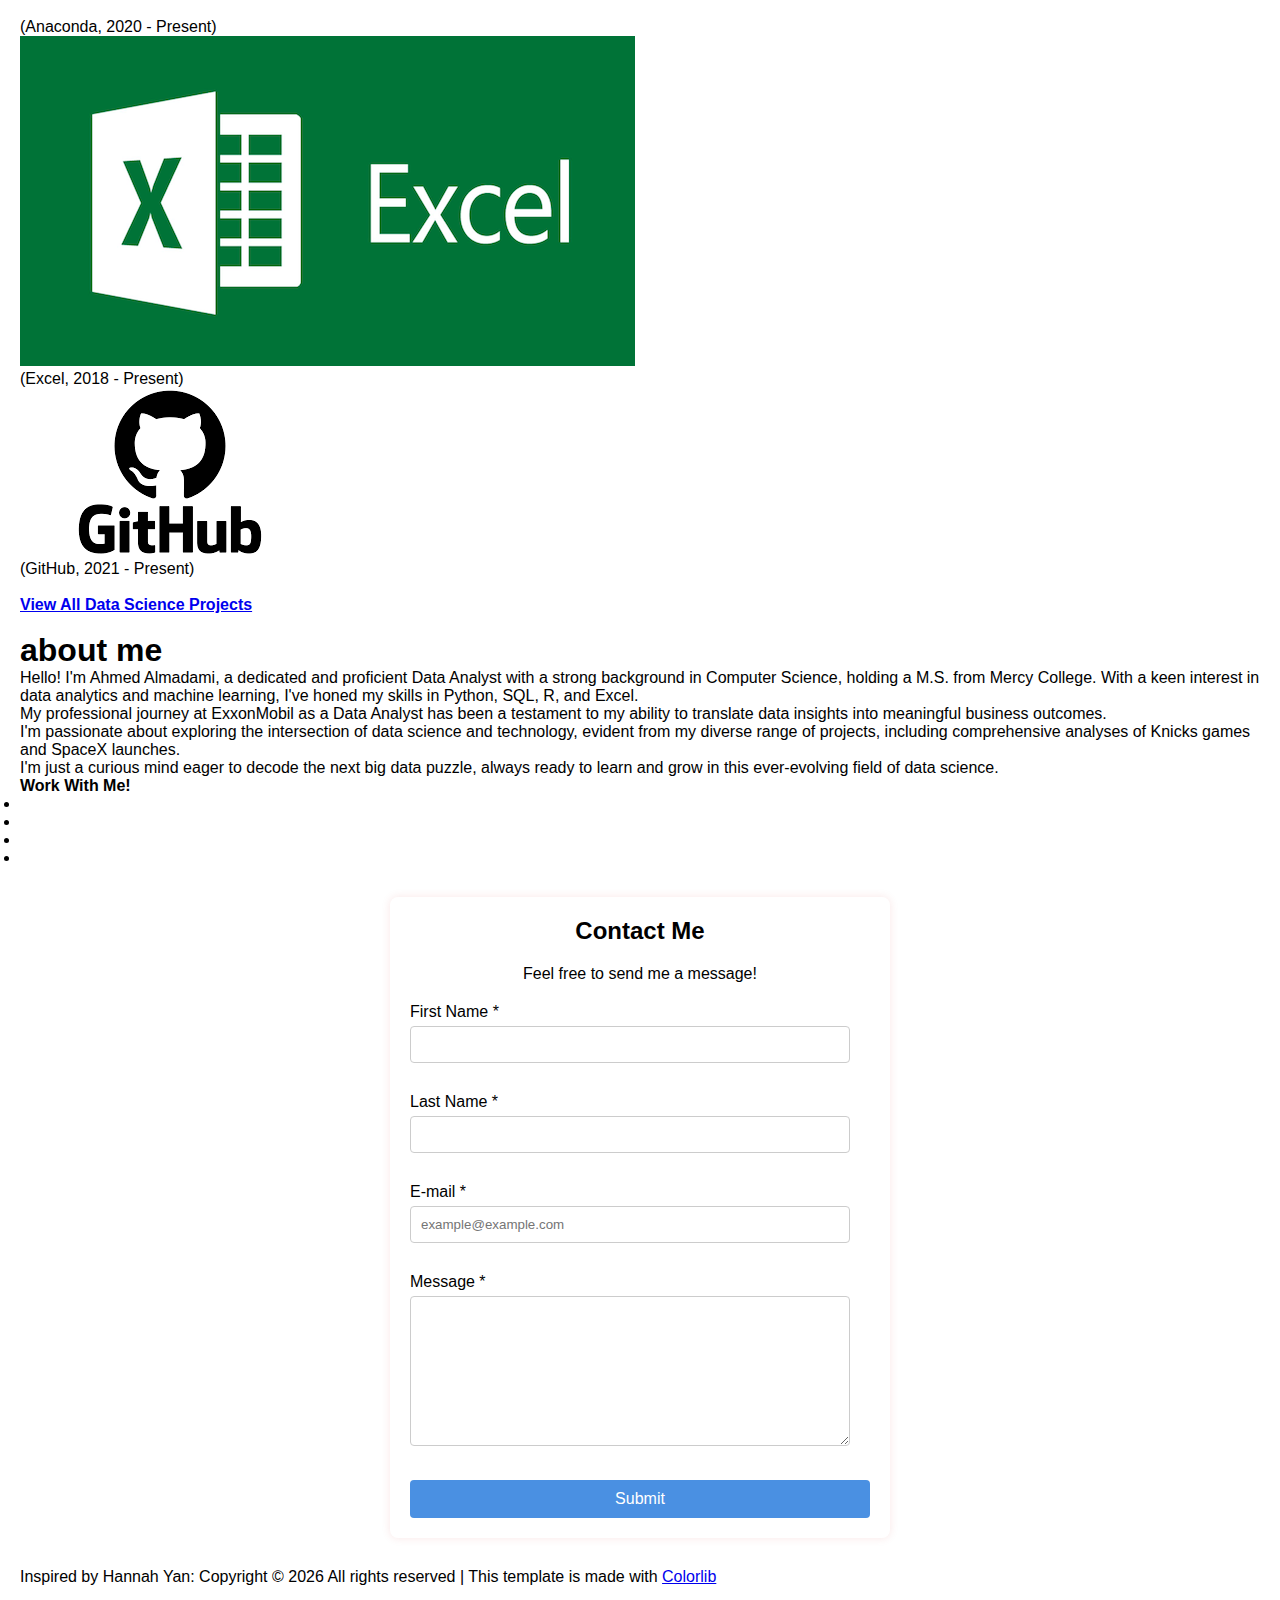
==== commit 37663ace: "Update index.html" ====
--- a/index.html
+++ b/index.html
@@ -109,6 +109,22 @@
         <div class="projects_inner row grid">
           <div class="grid-sizer col-sm-6 col-md-3 col-lg-3"></div>
 
+          <div class="col-lg-3 col-sm-6 ccode grid-item">
+            <div class="projects_item">
+              <img
+                class="img-fluid w-100"
+                src="headshot.JPEG"
+                alt=""
+              />
+              <div class="projects_text">
+                <!-- <a href="portfolio-details.html">
+                <h4></h4>
+              </a> -->
+                <p>(Ahmed Almadami, 1998 - Present)</p>
+              </div>
+            </div>
+          </div>
+
           <div class="col-lg-3 col-sm-6 col-sm-12 viz grid-item">
             <div class="projects_item">
               <img
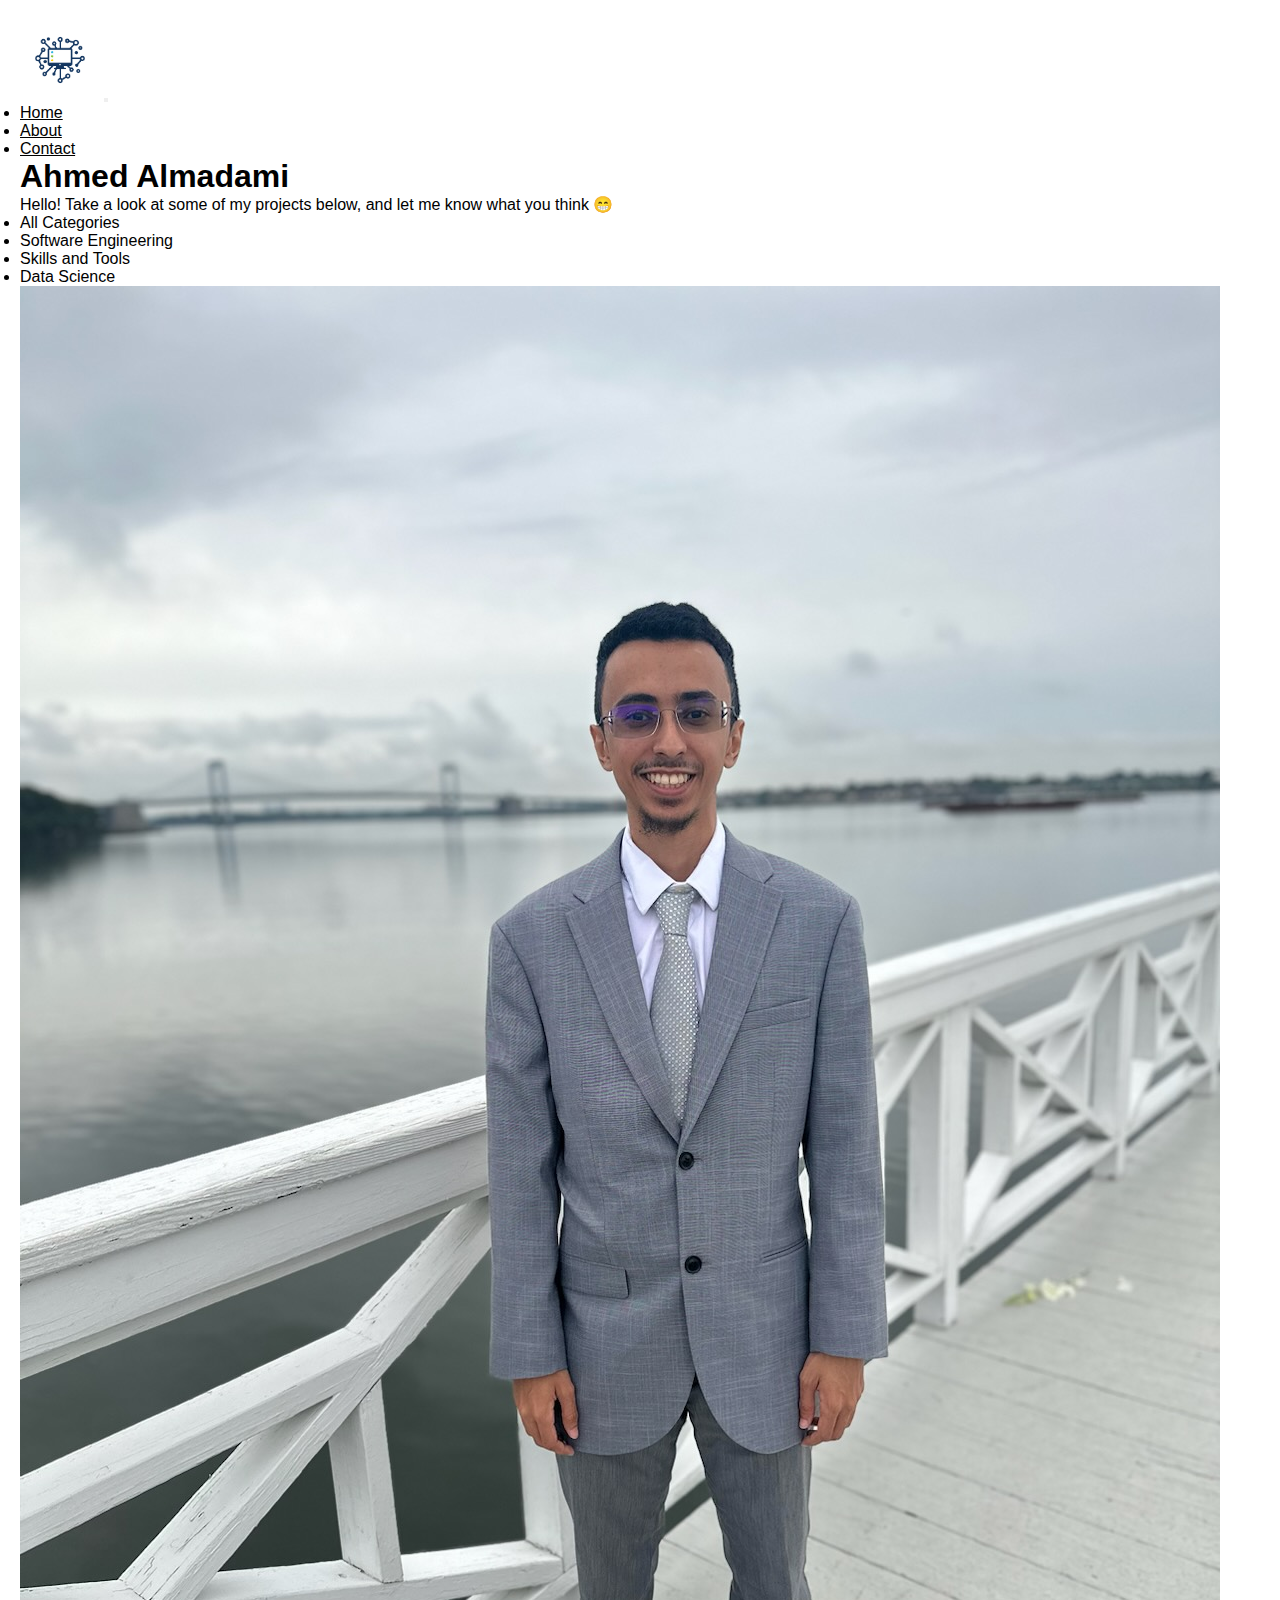
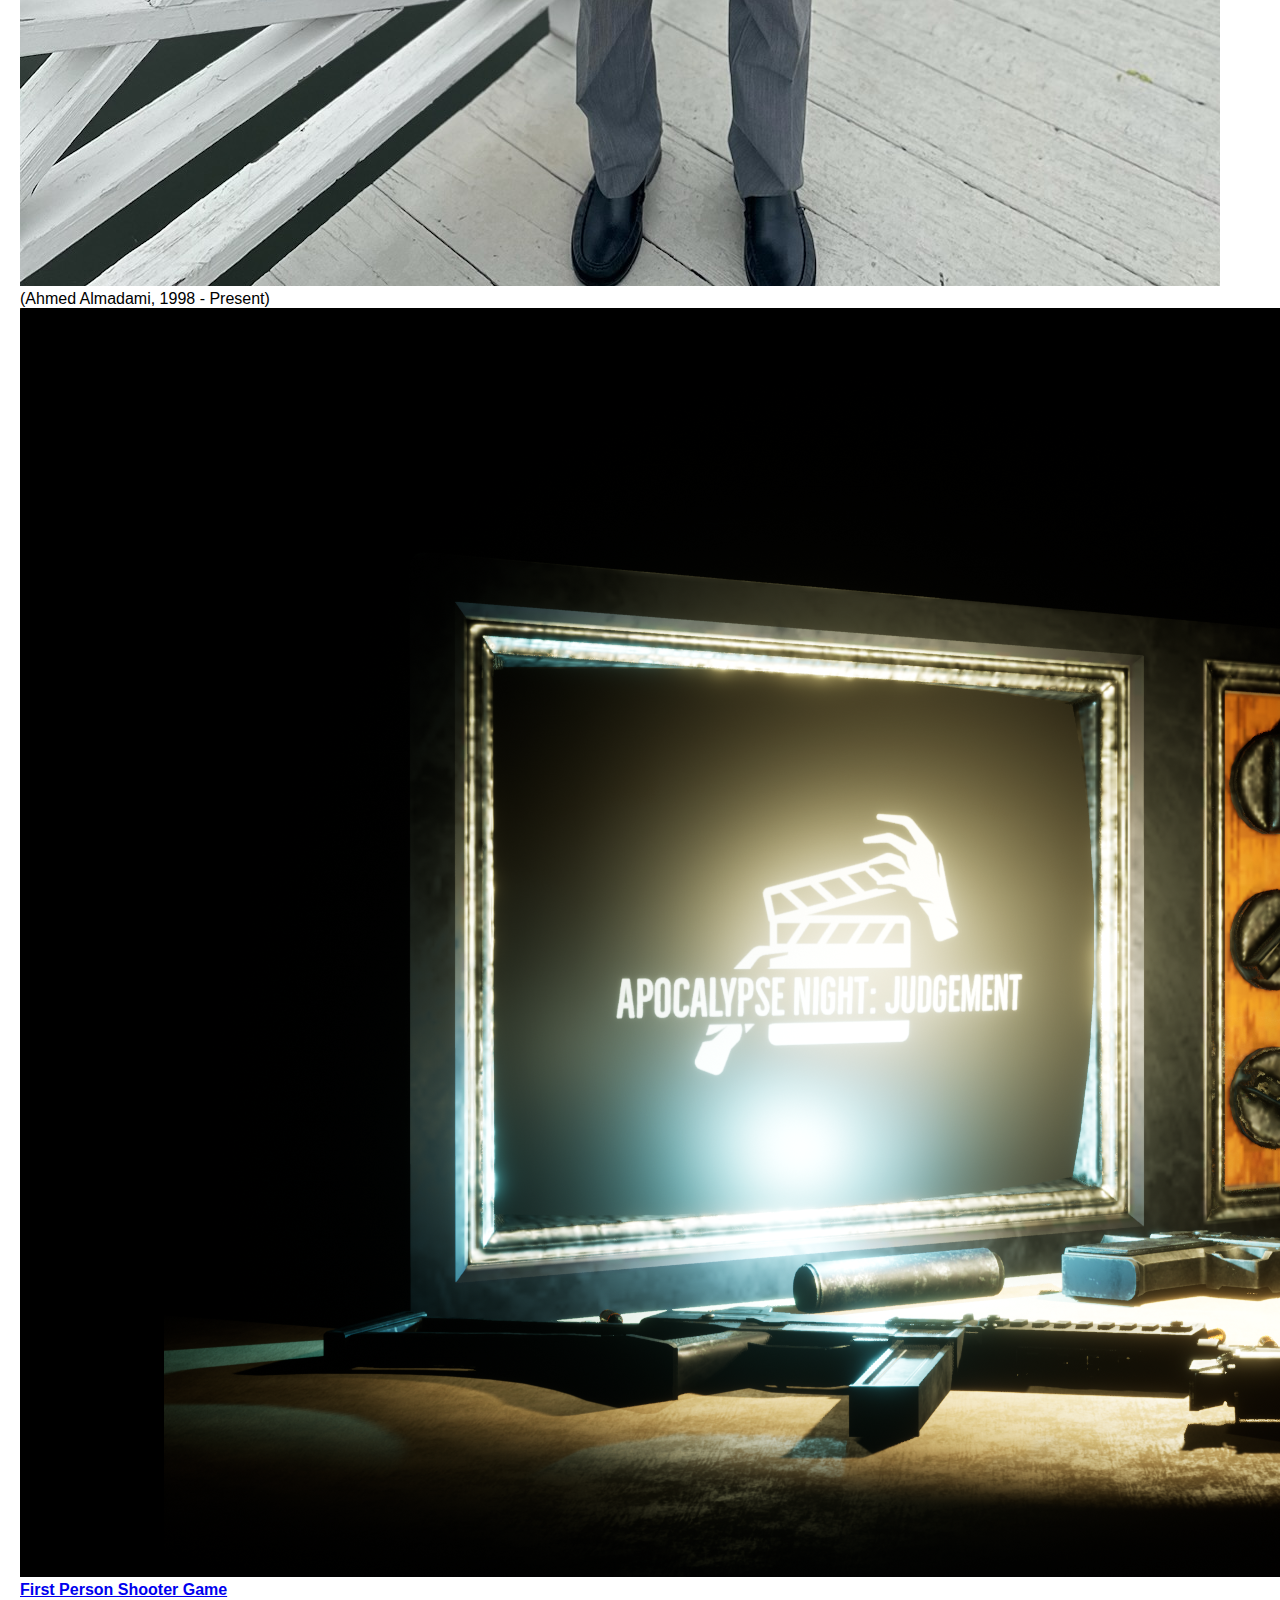
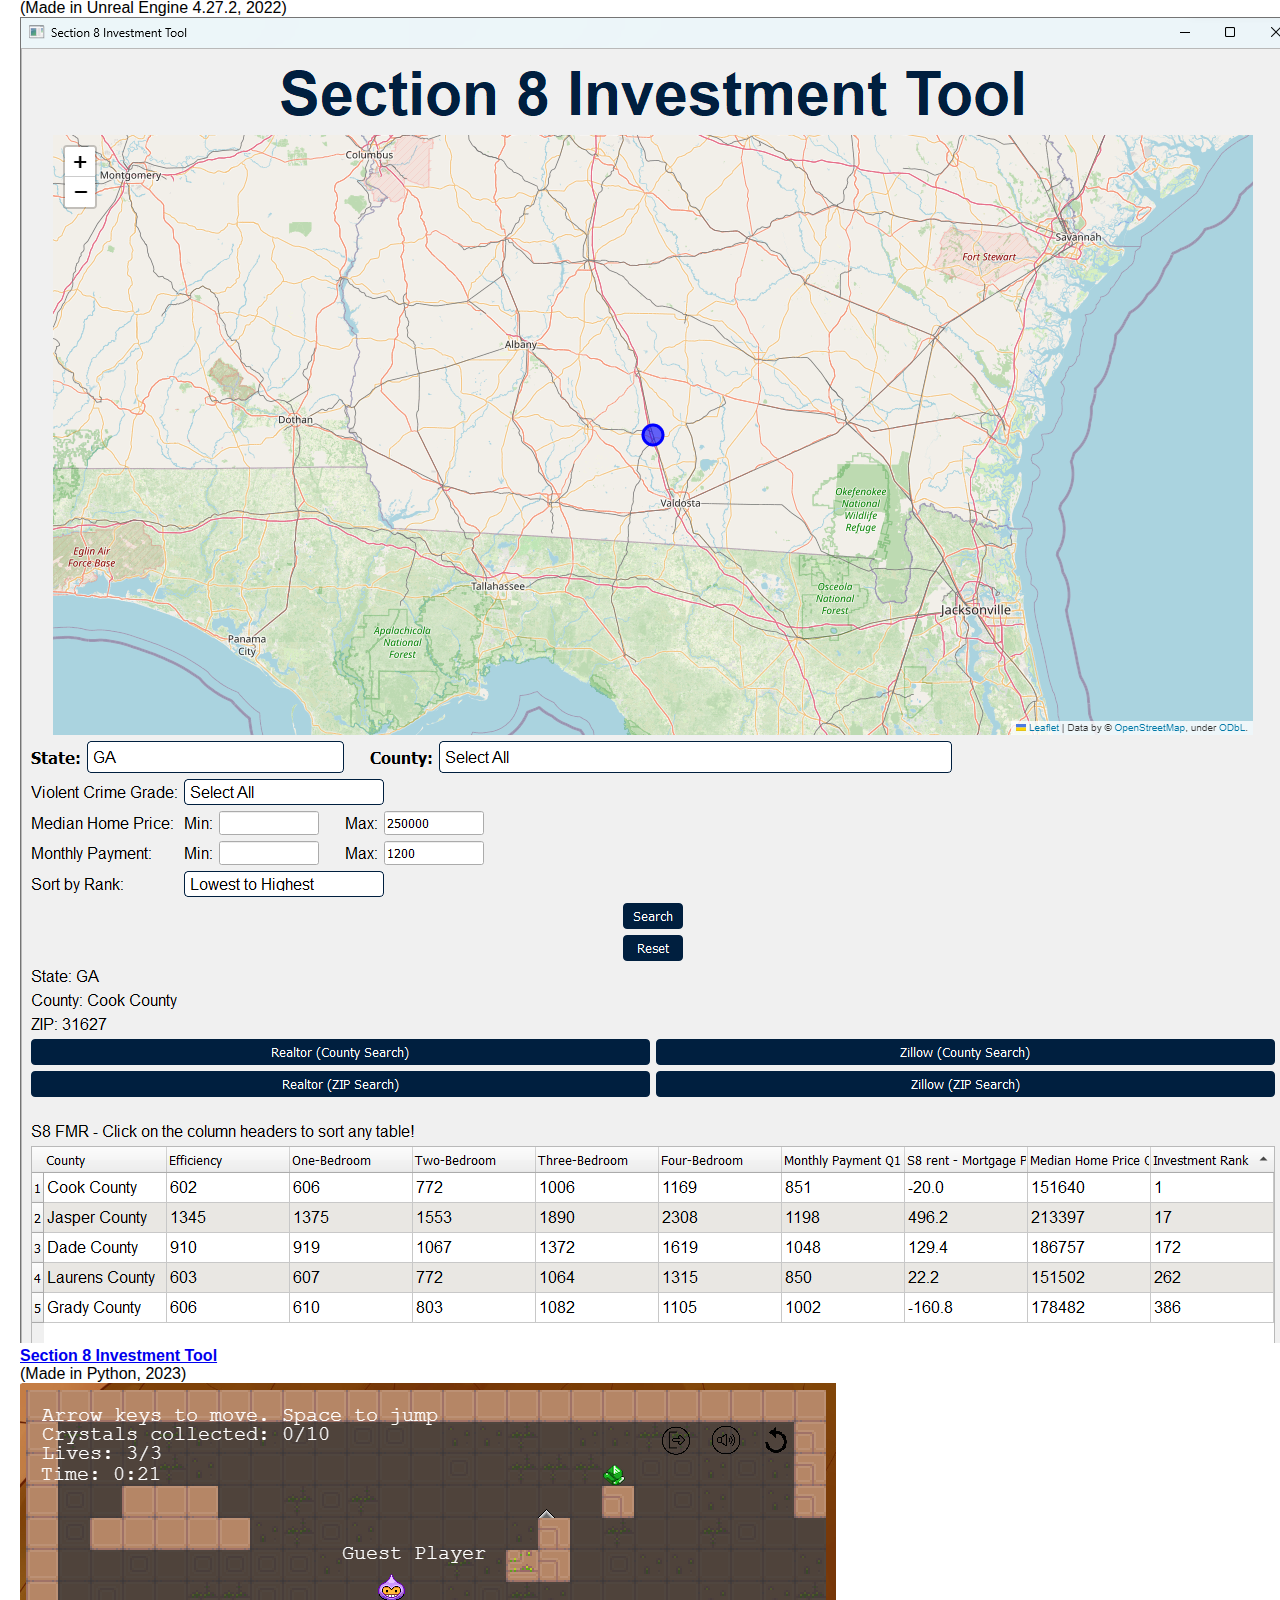
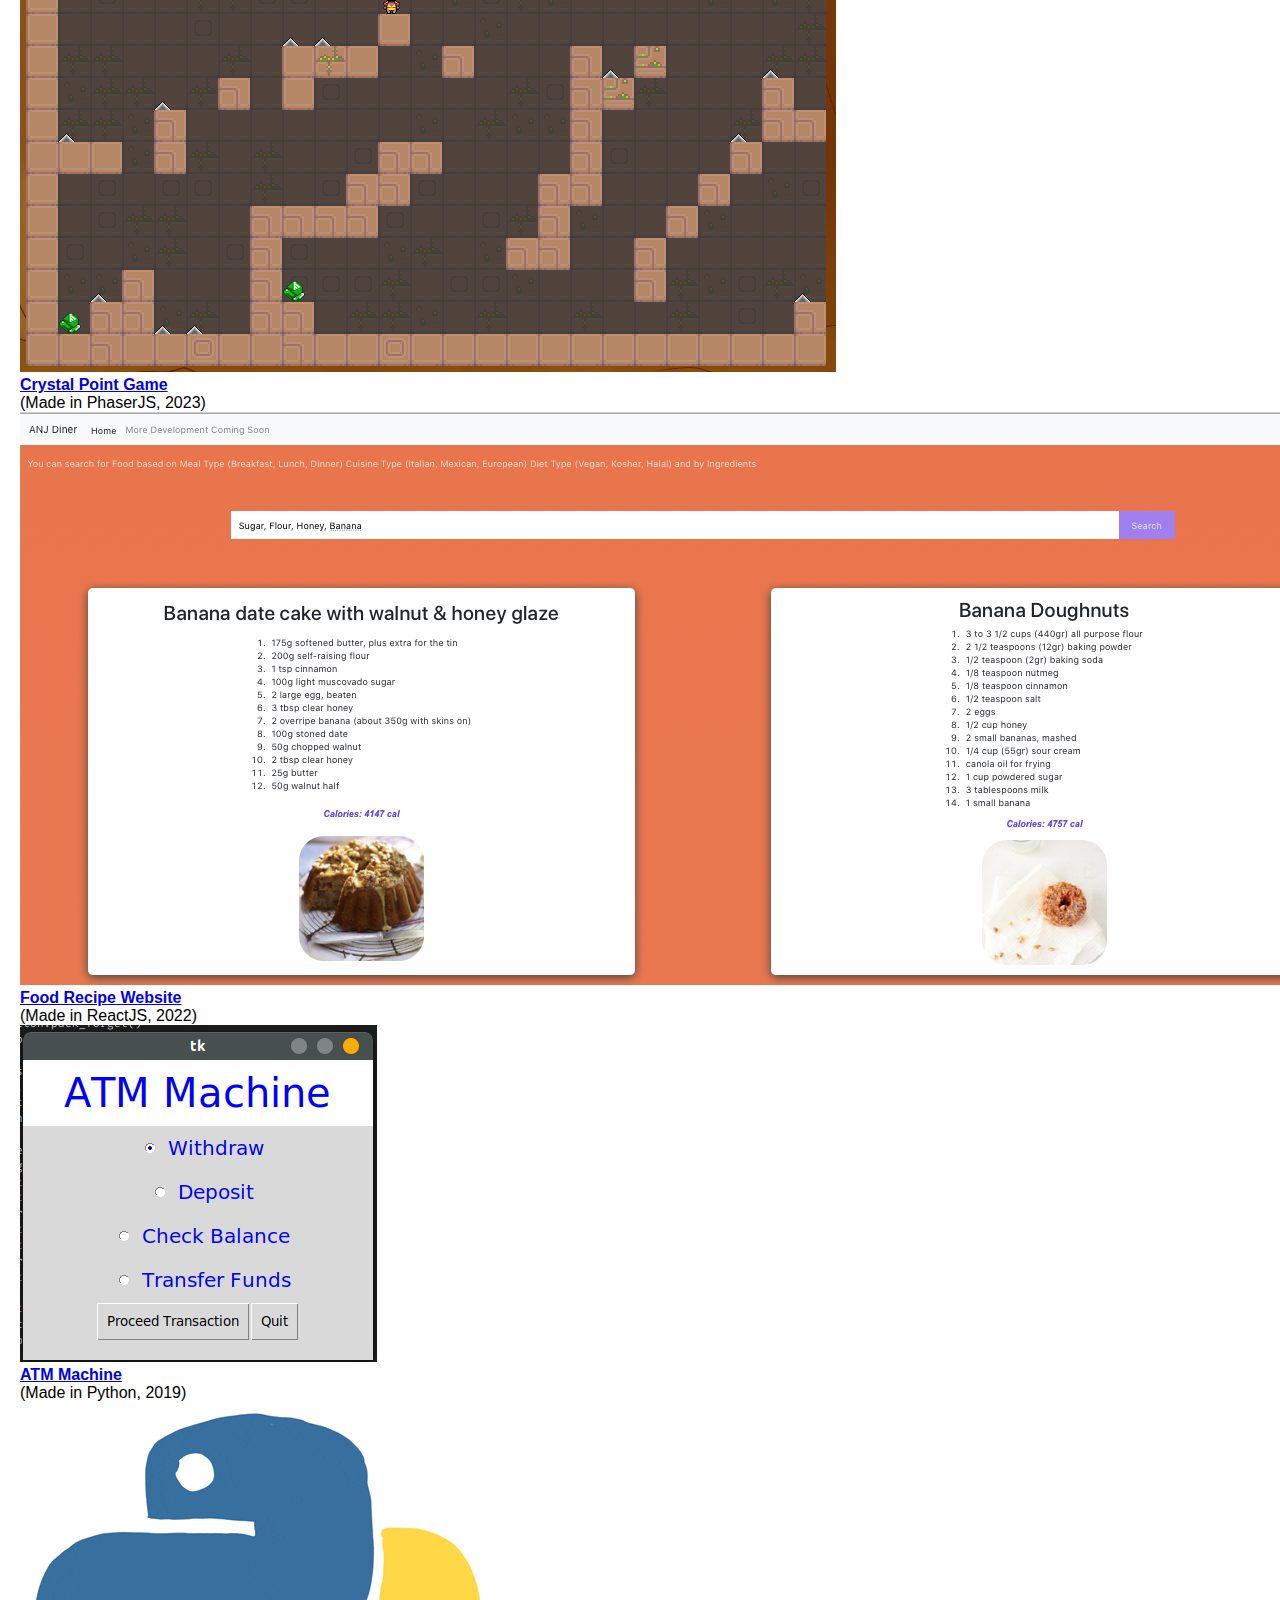
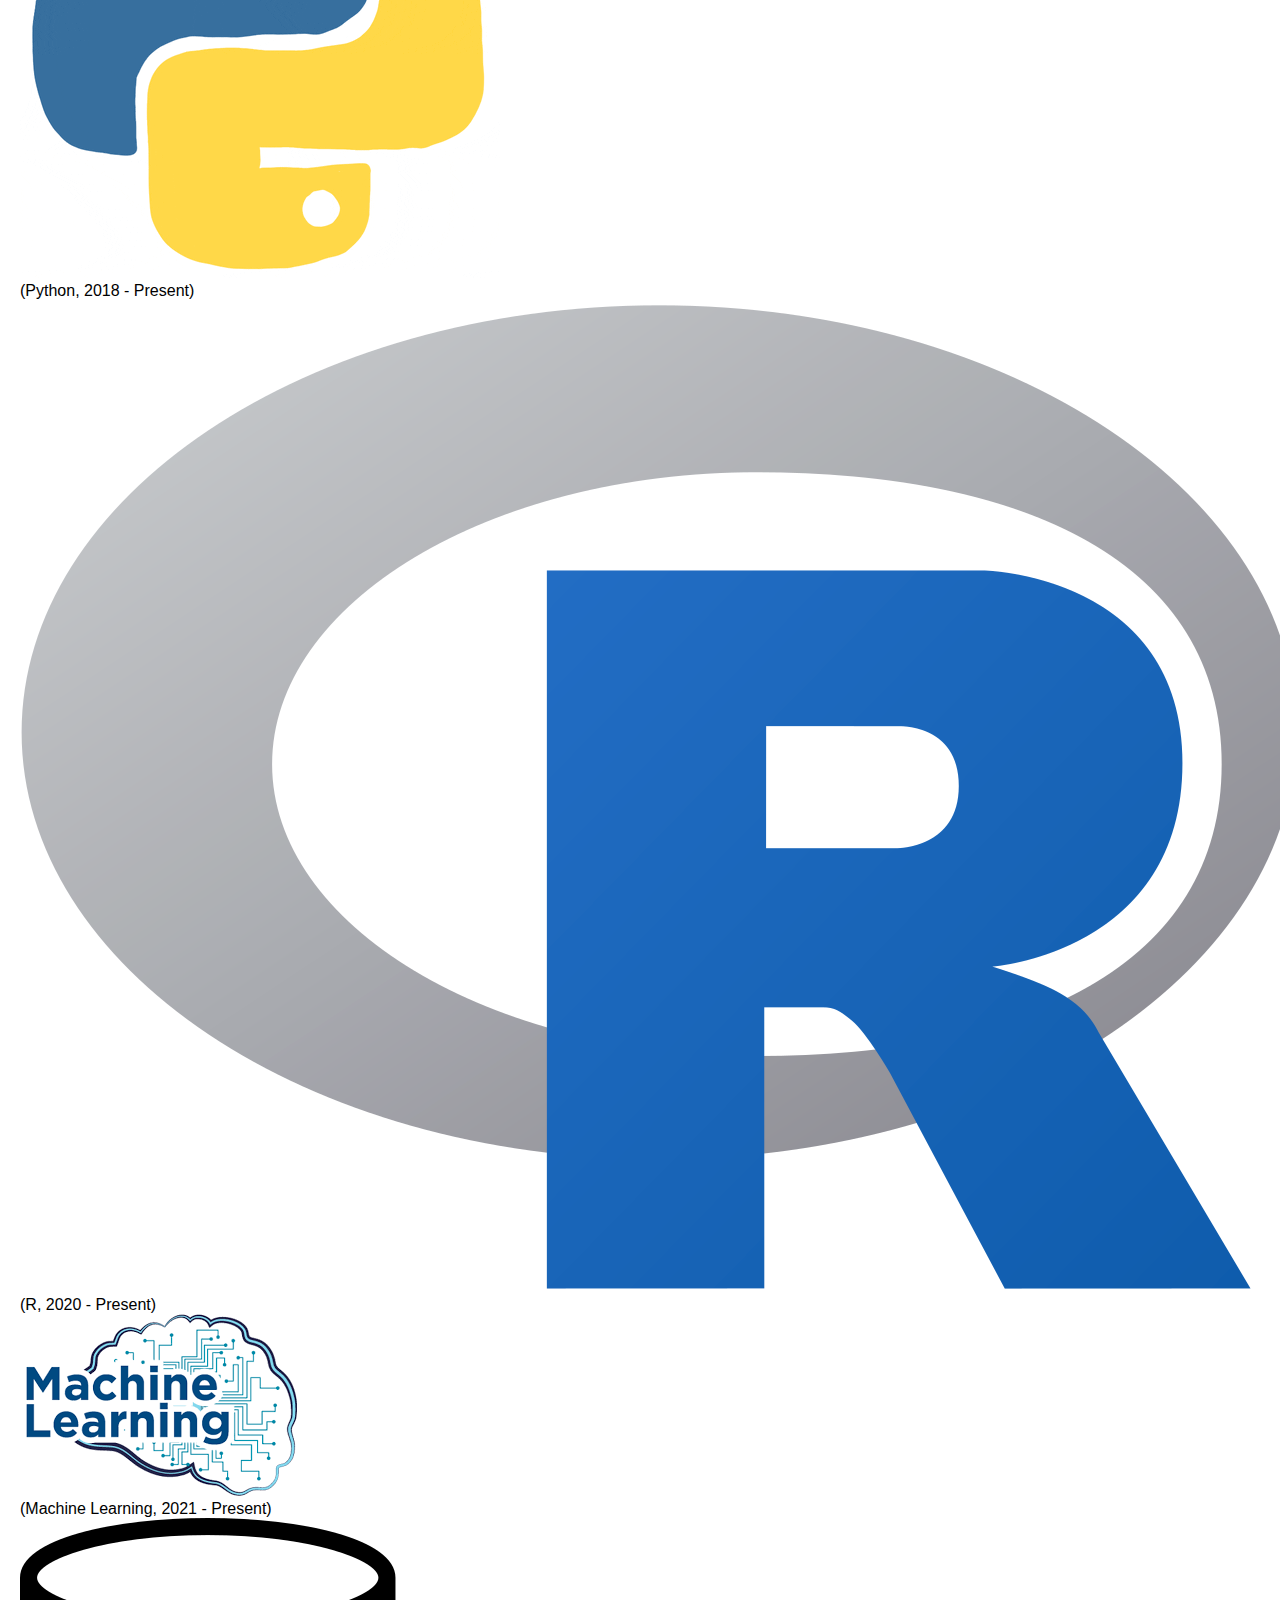
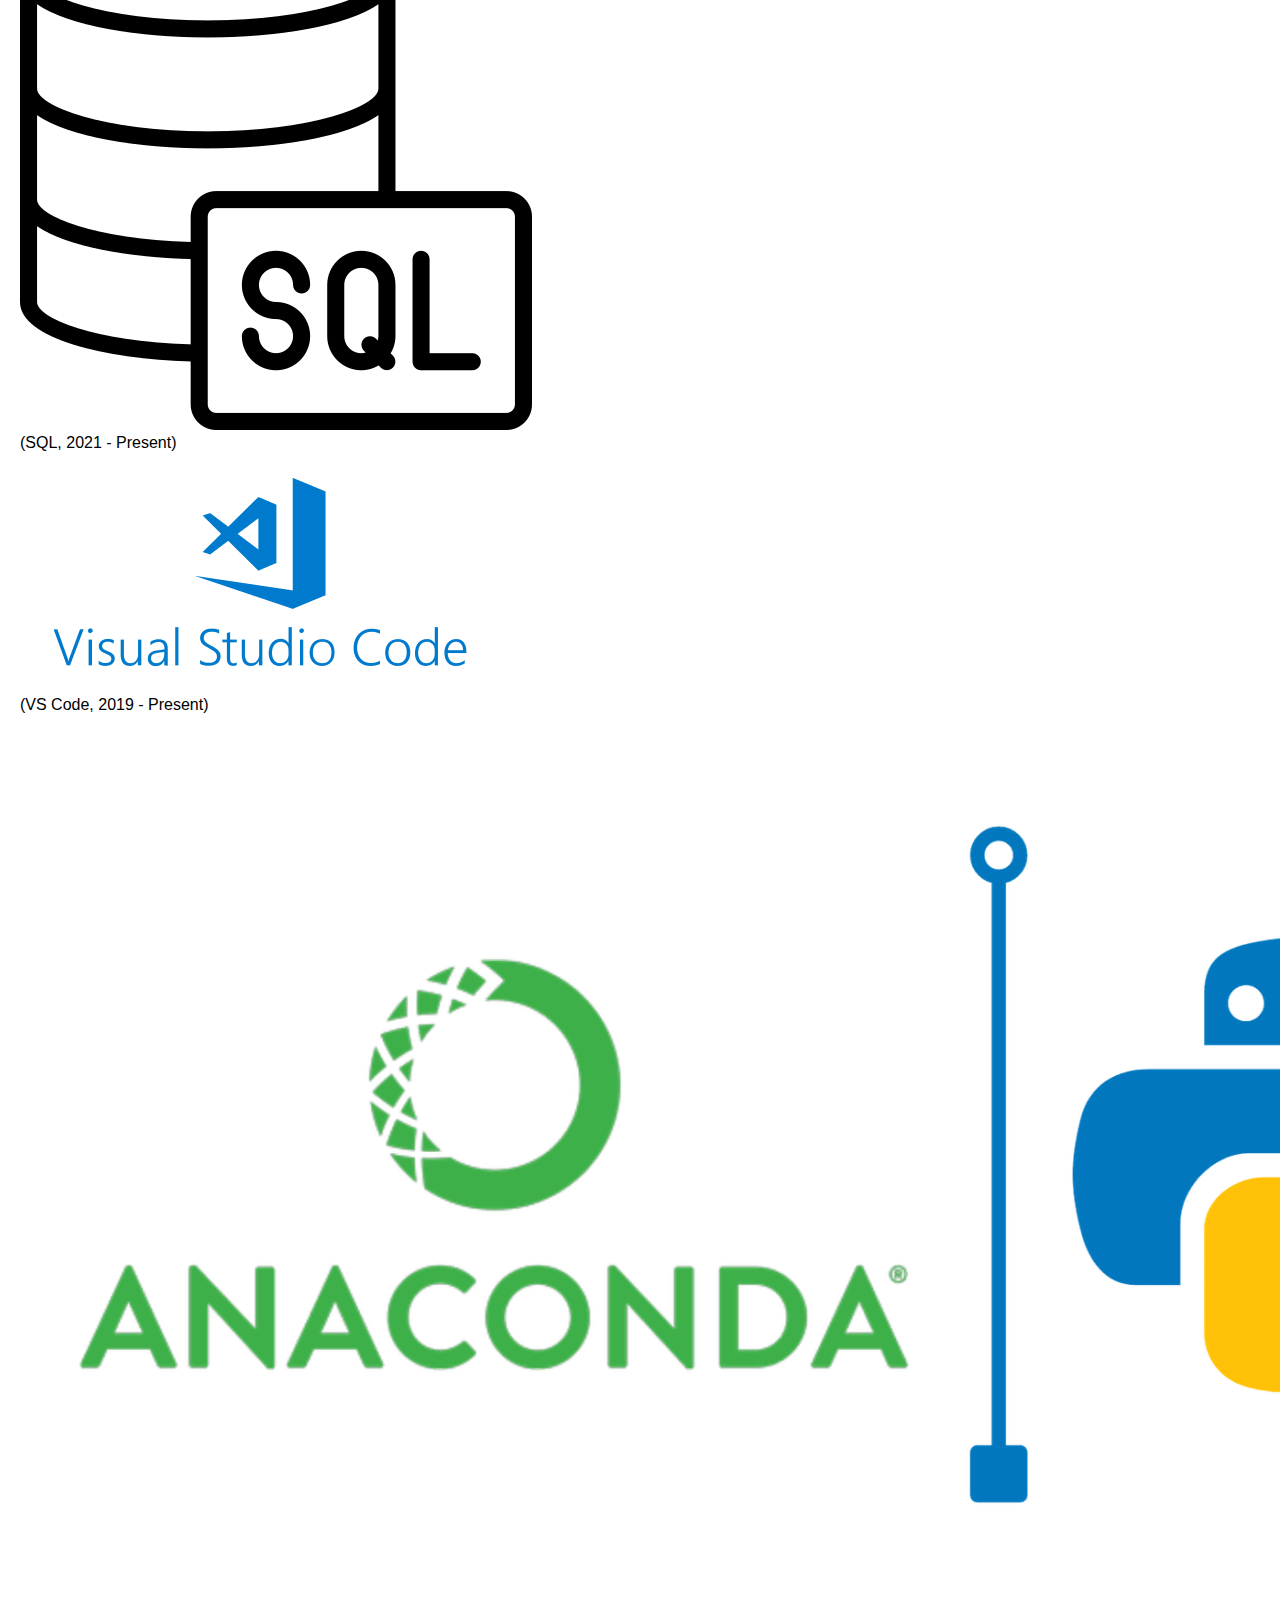
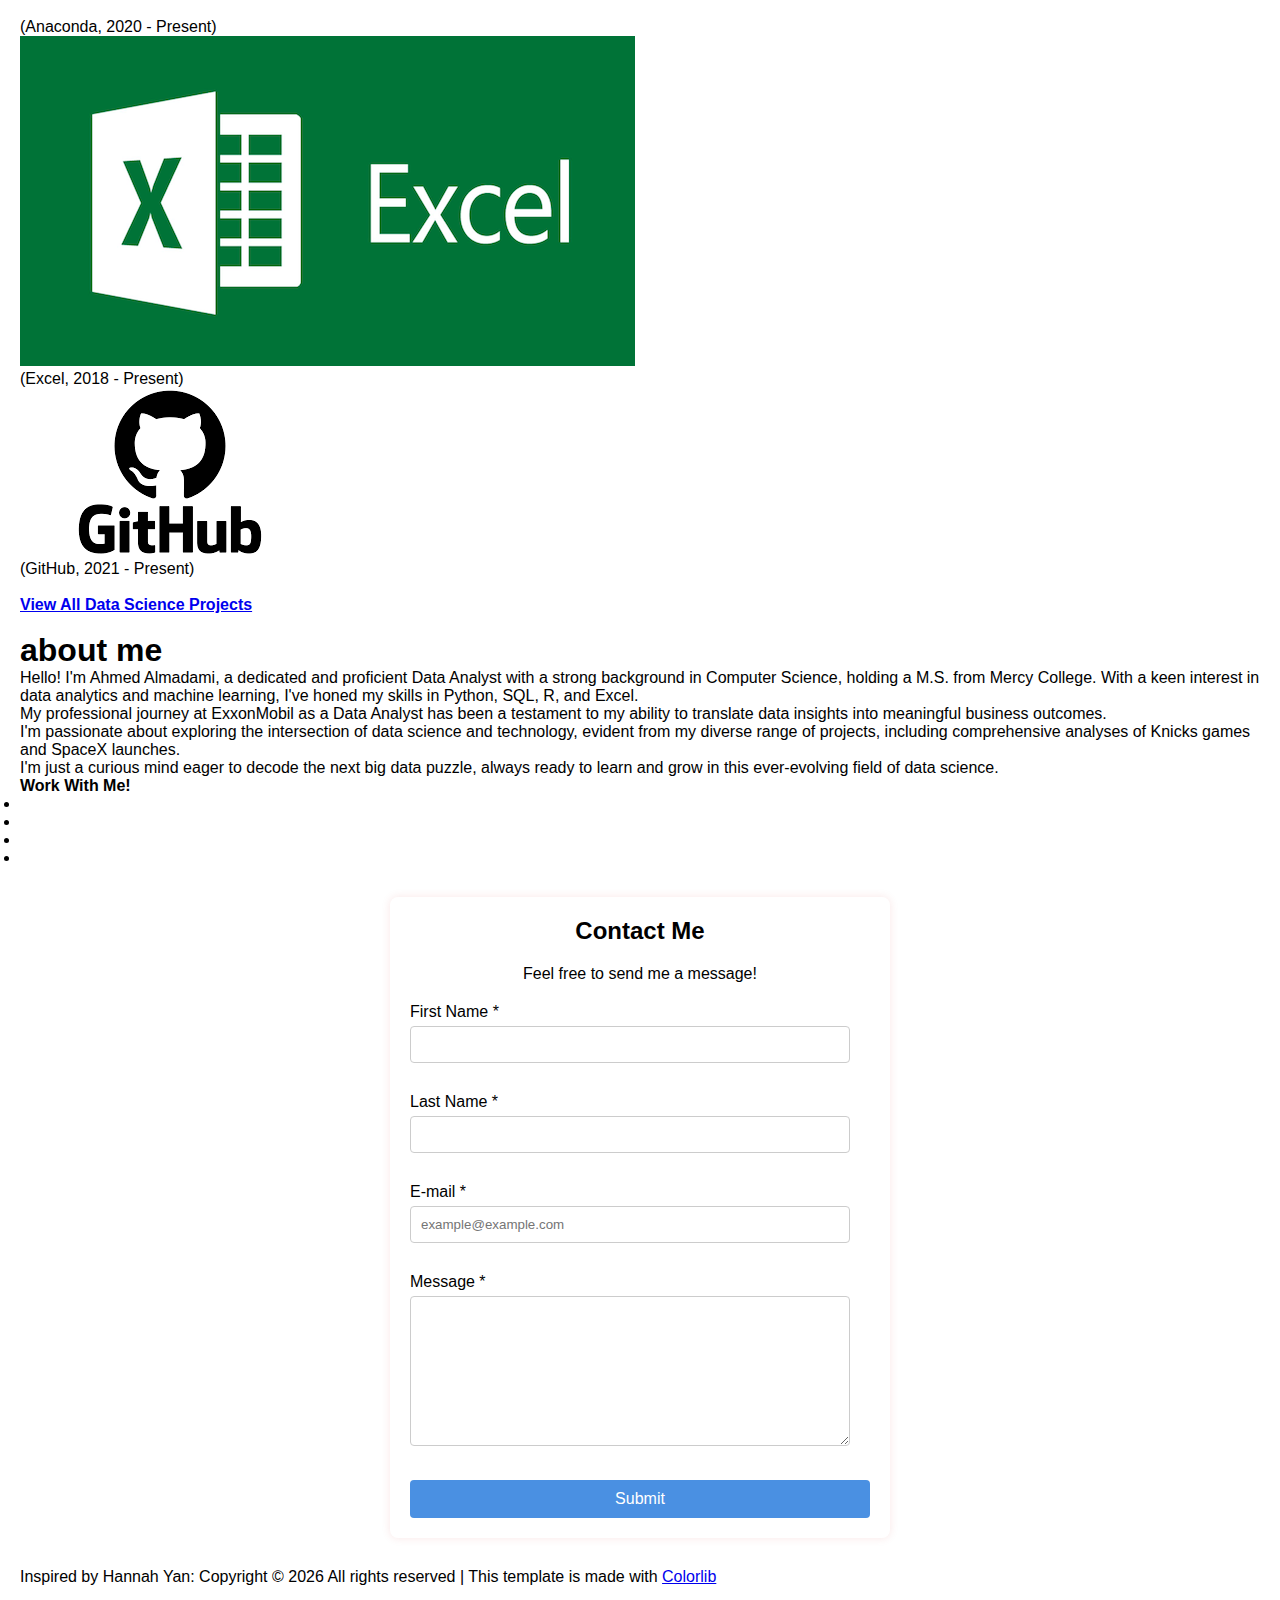
==== commit 2ff542cf: "Meta tag" ====
--- a/index.html
+++ b/index.html
@@ -1,9 +1,10 @@
-
 <!DOCTYPE html>
 <html lang="en">
   <head>
     <!-- Required meta tags -->
     <meta charset="utf-8" />
+    <meta property="og:image" content="img/gallery/image.png" />
+
     <meta
       name="viewport"
       content="width=device-width, initial-scale=1, shrink-to-fit=no"
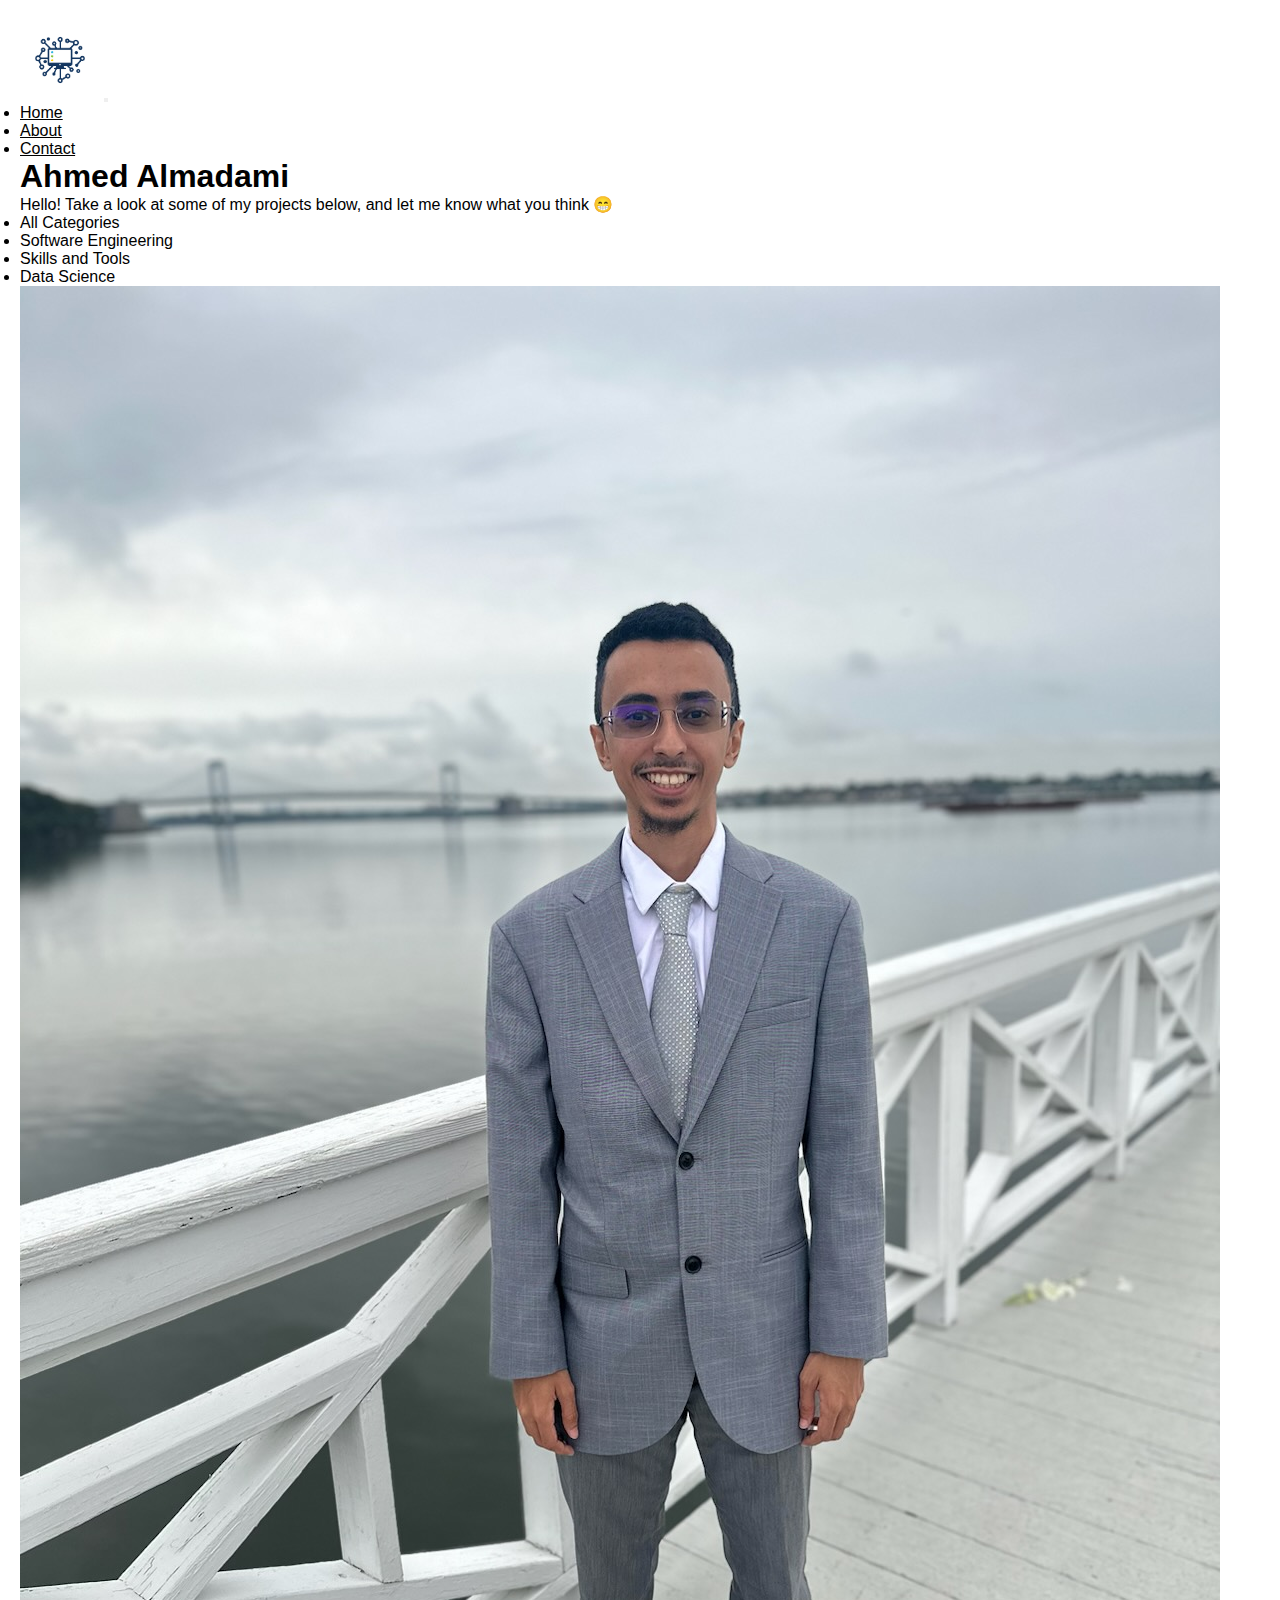
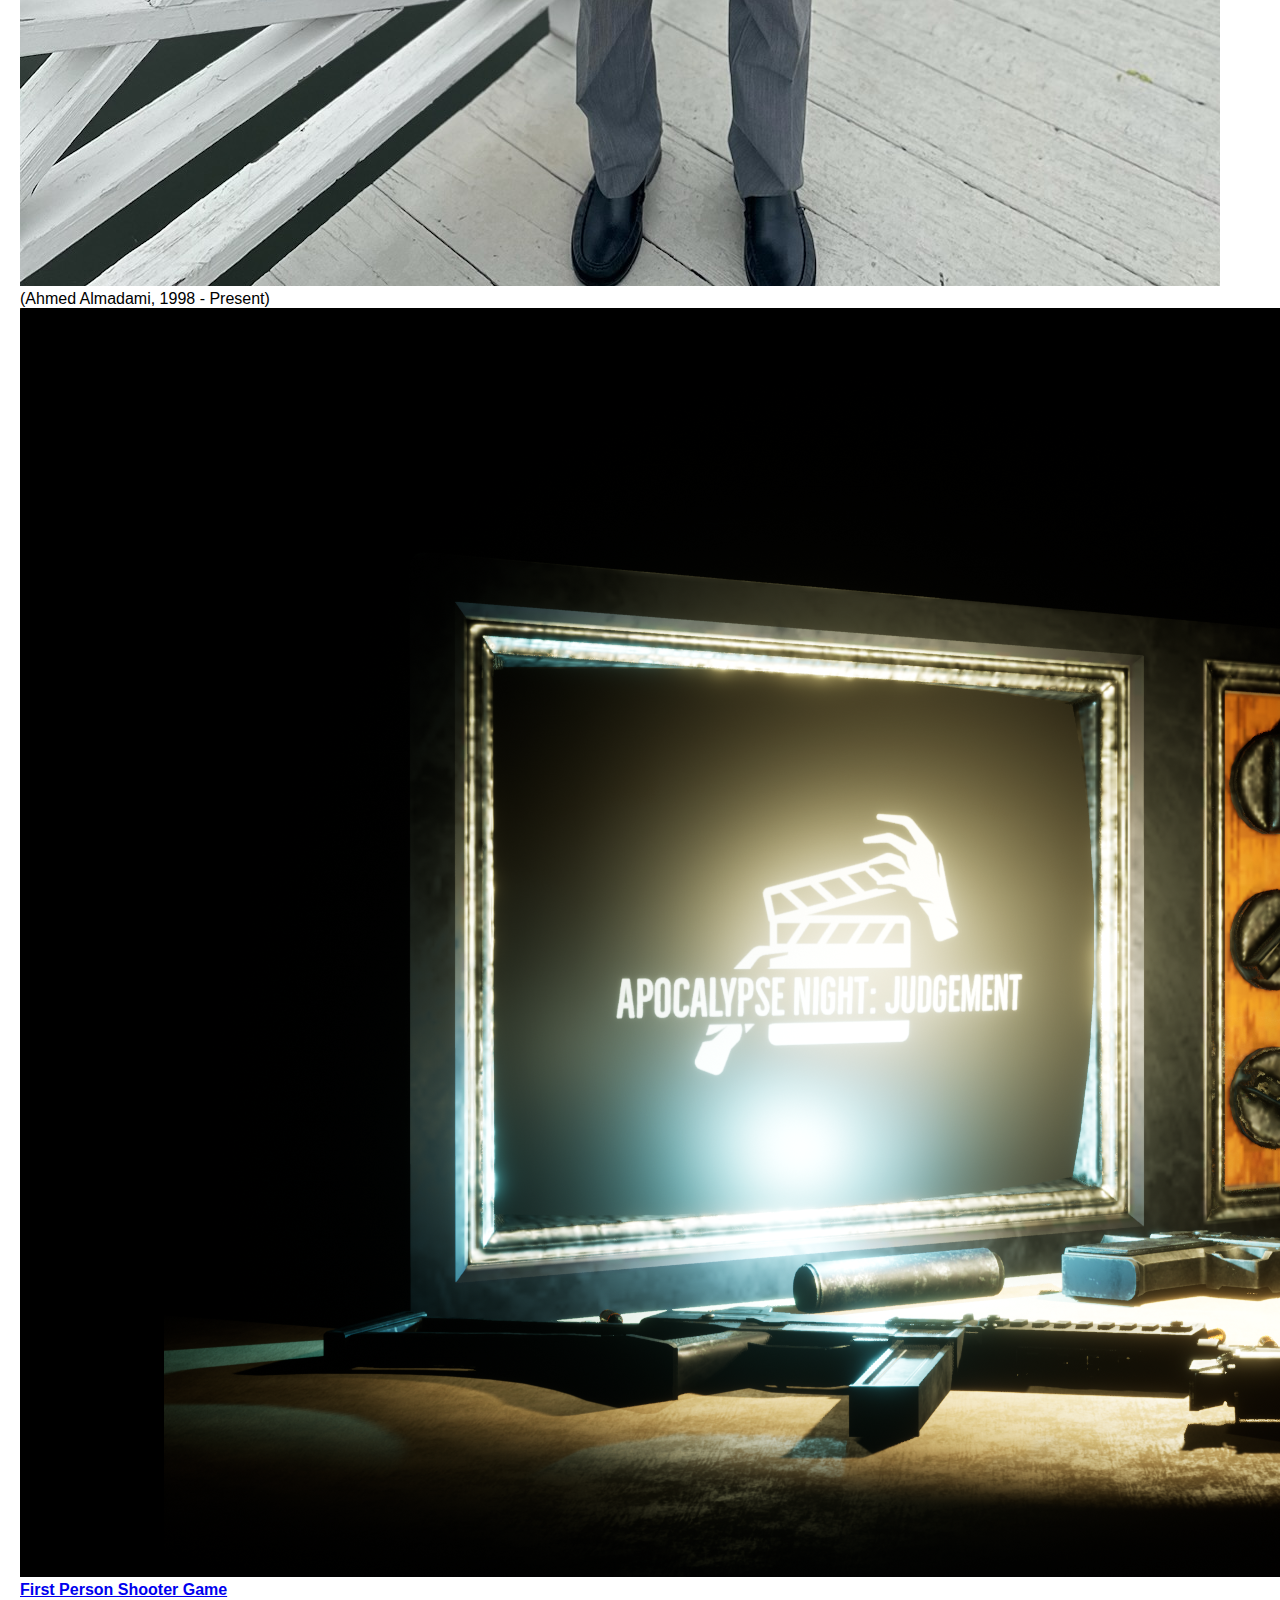
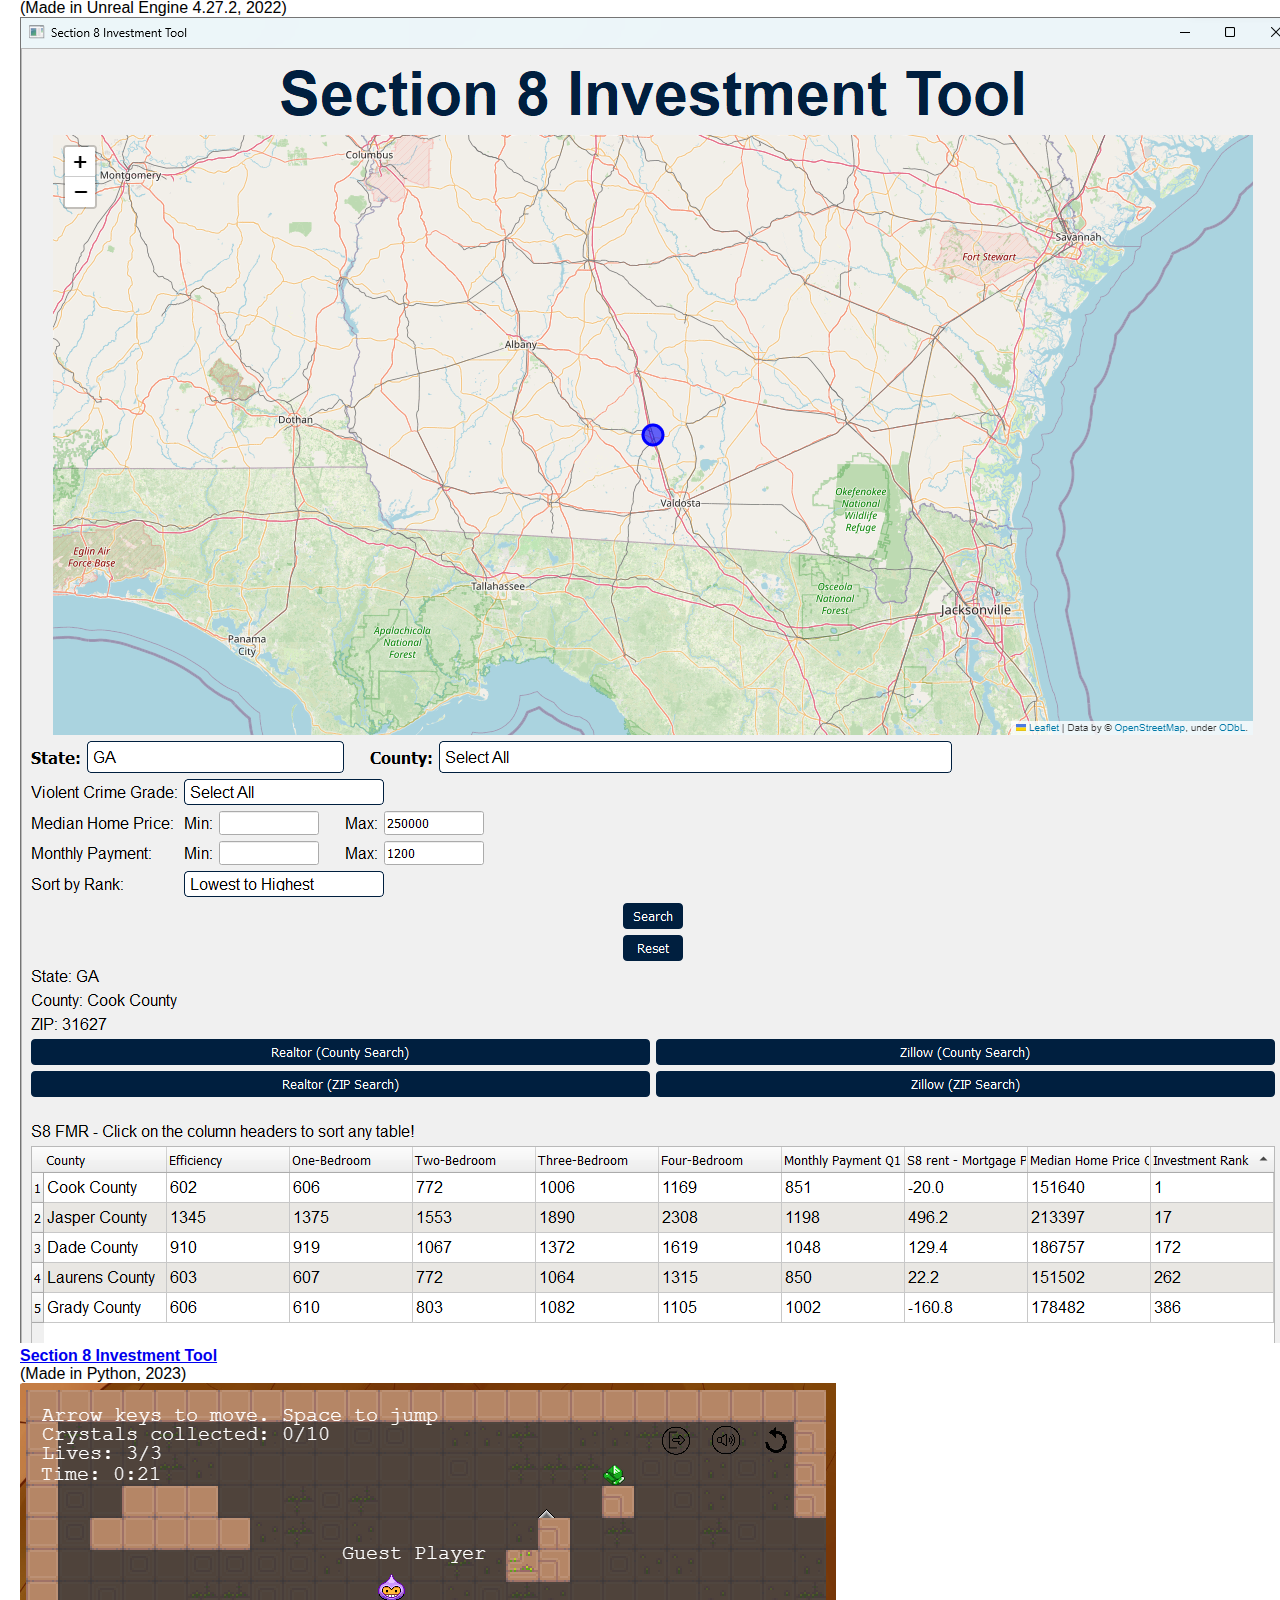
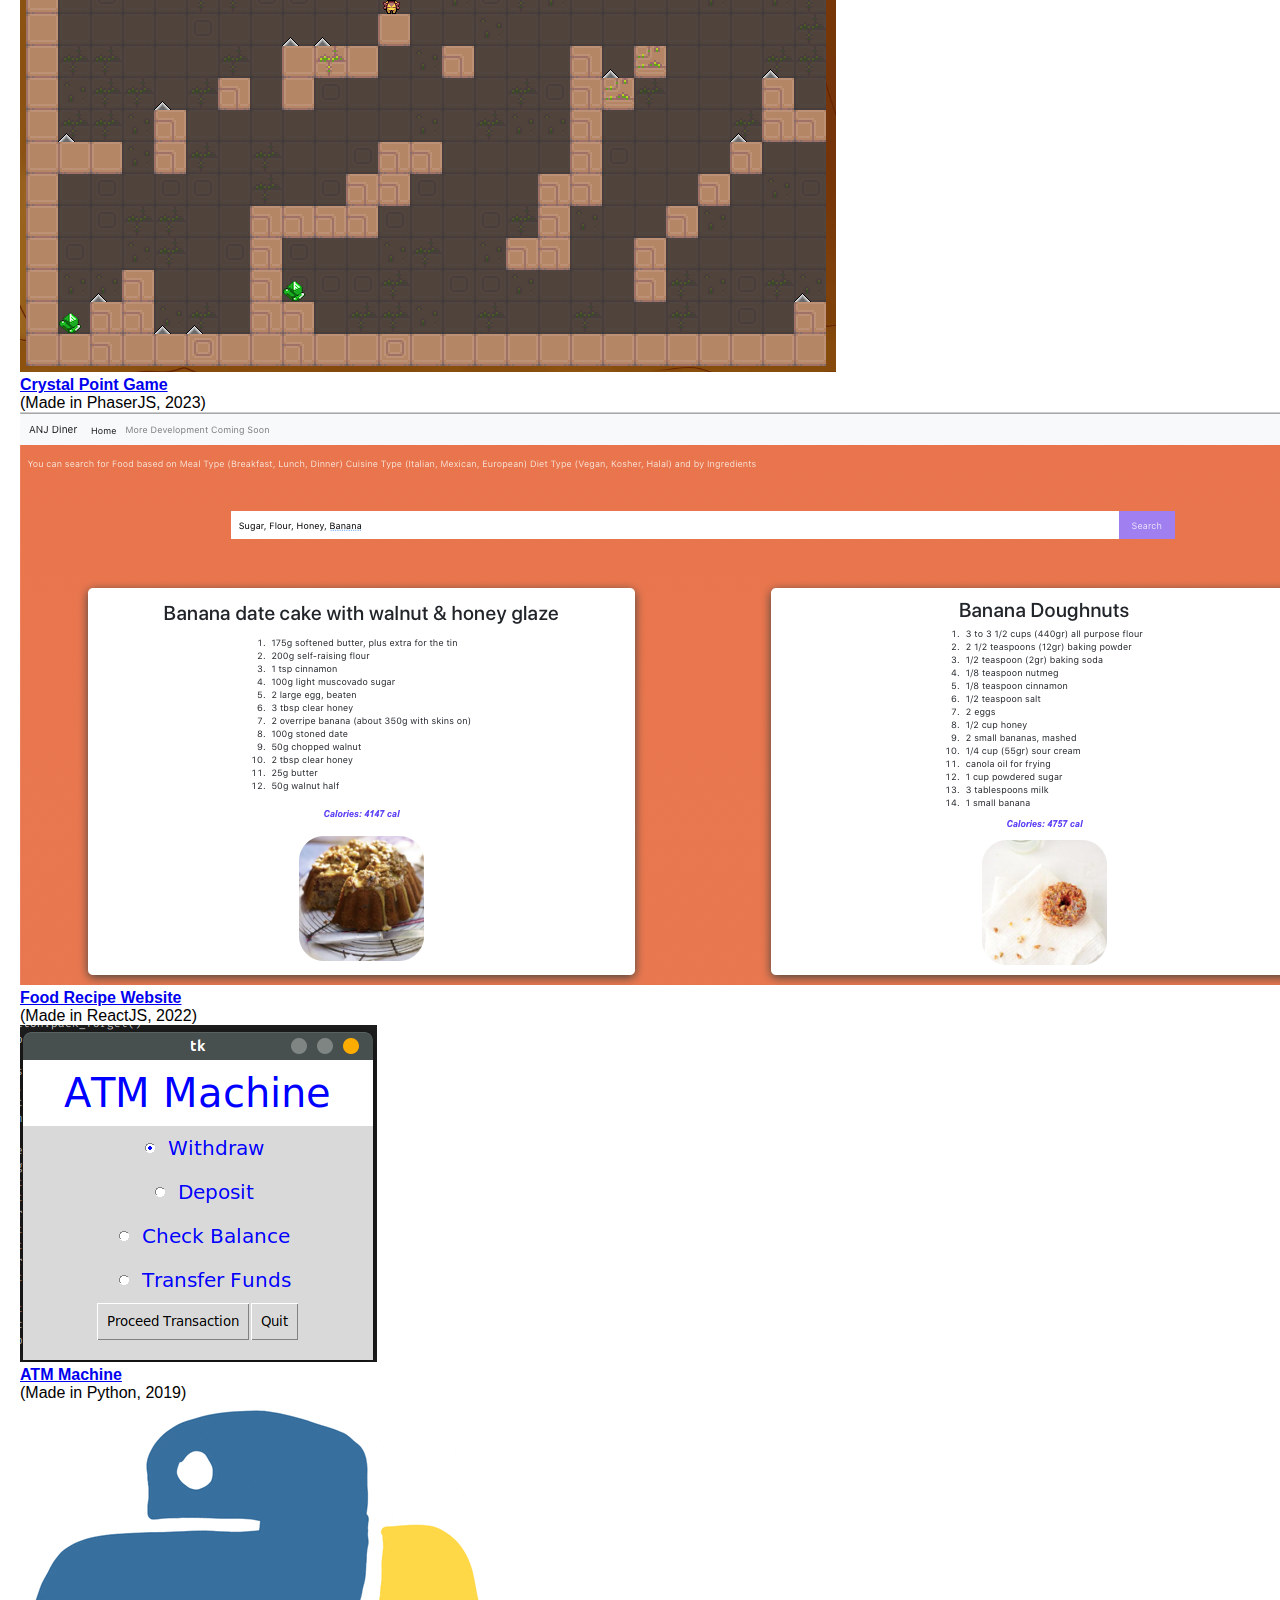
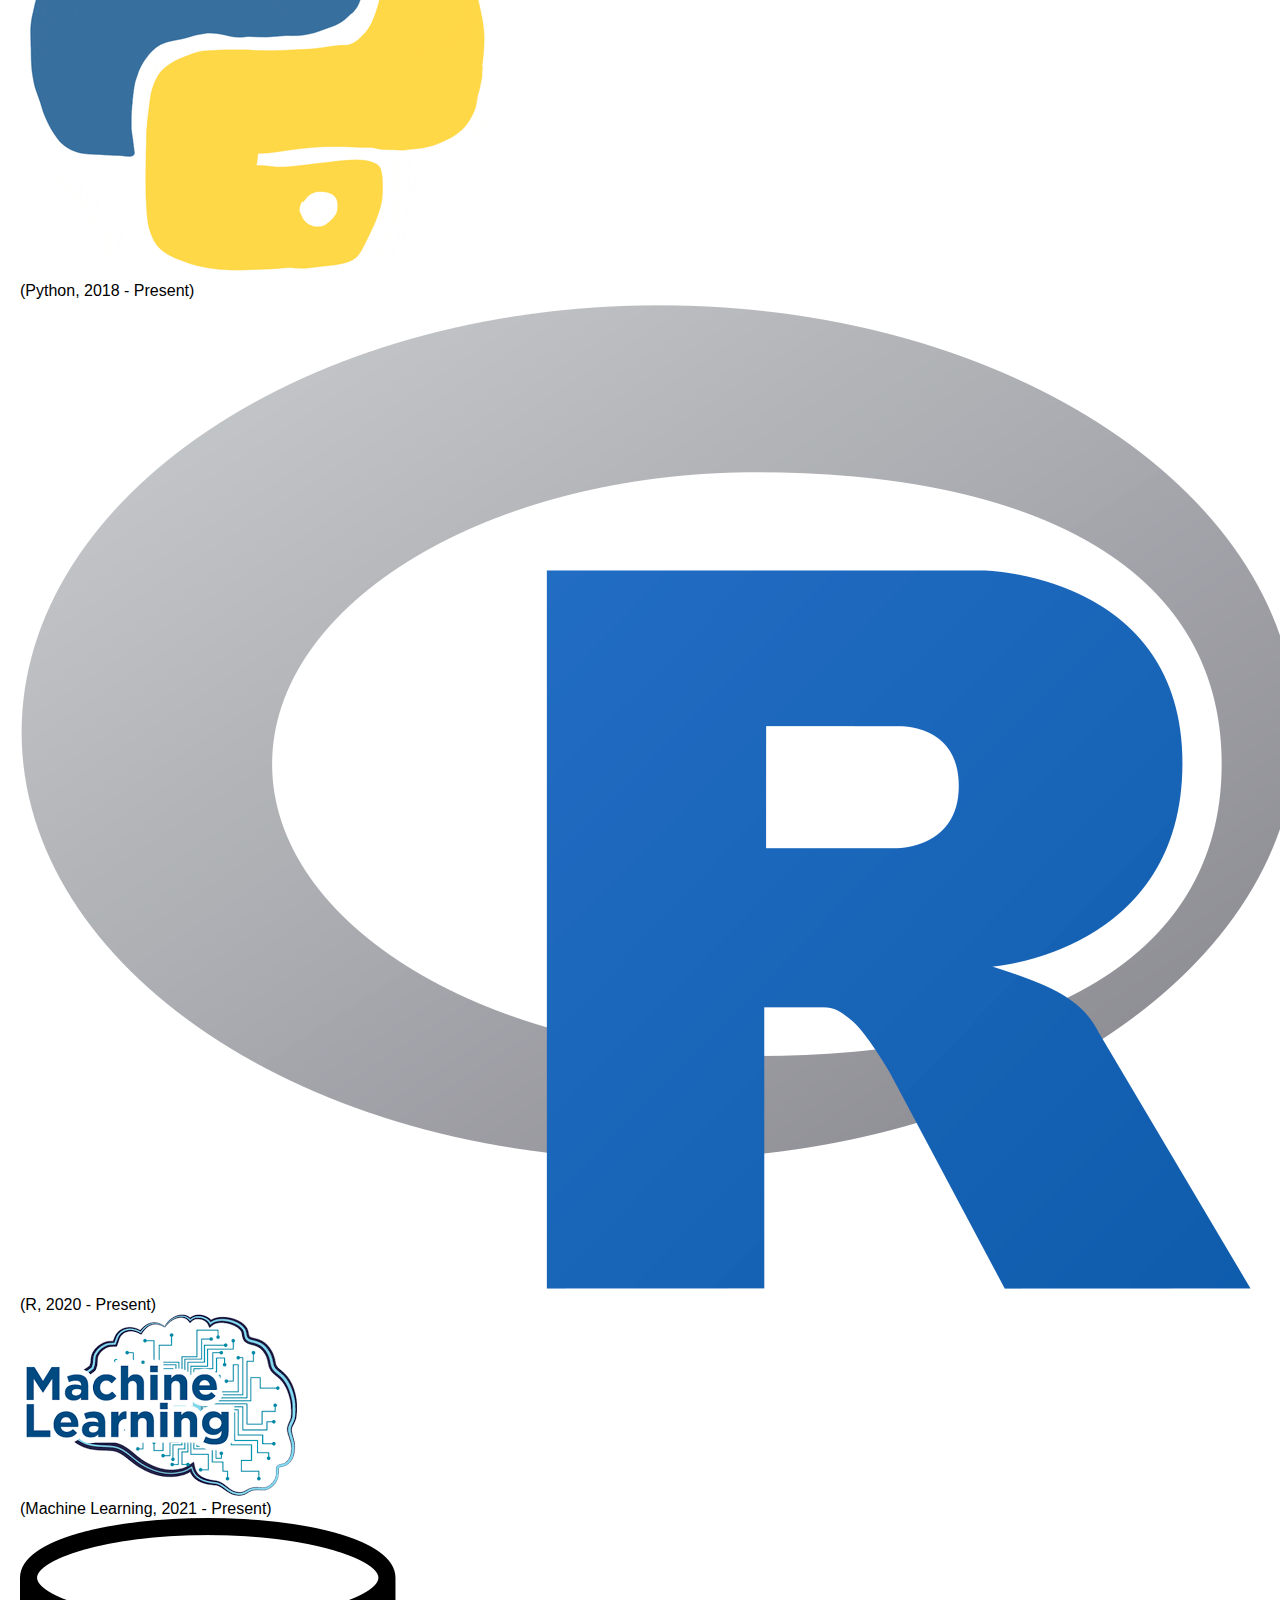
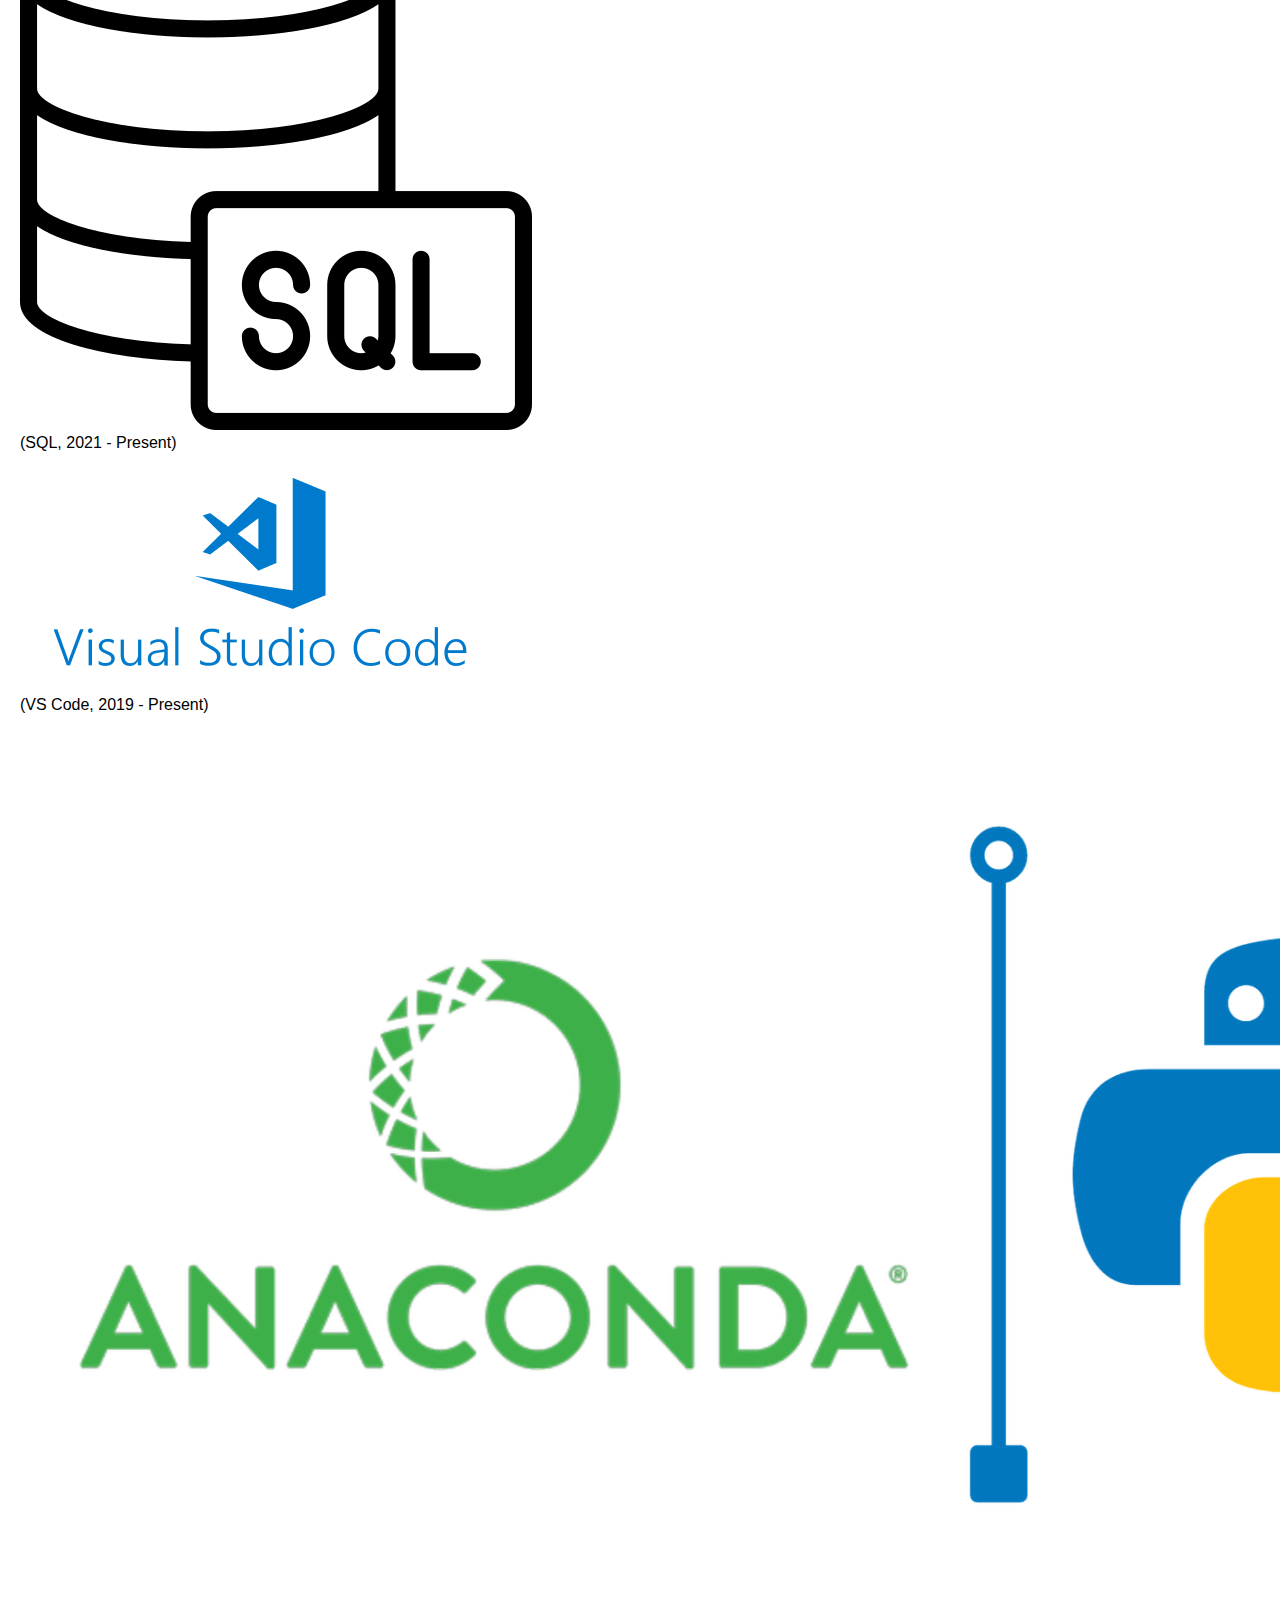
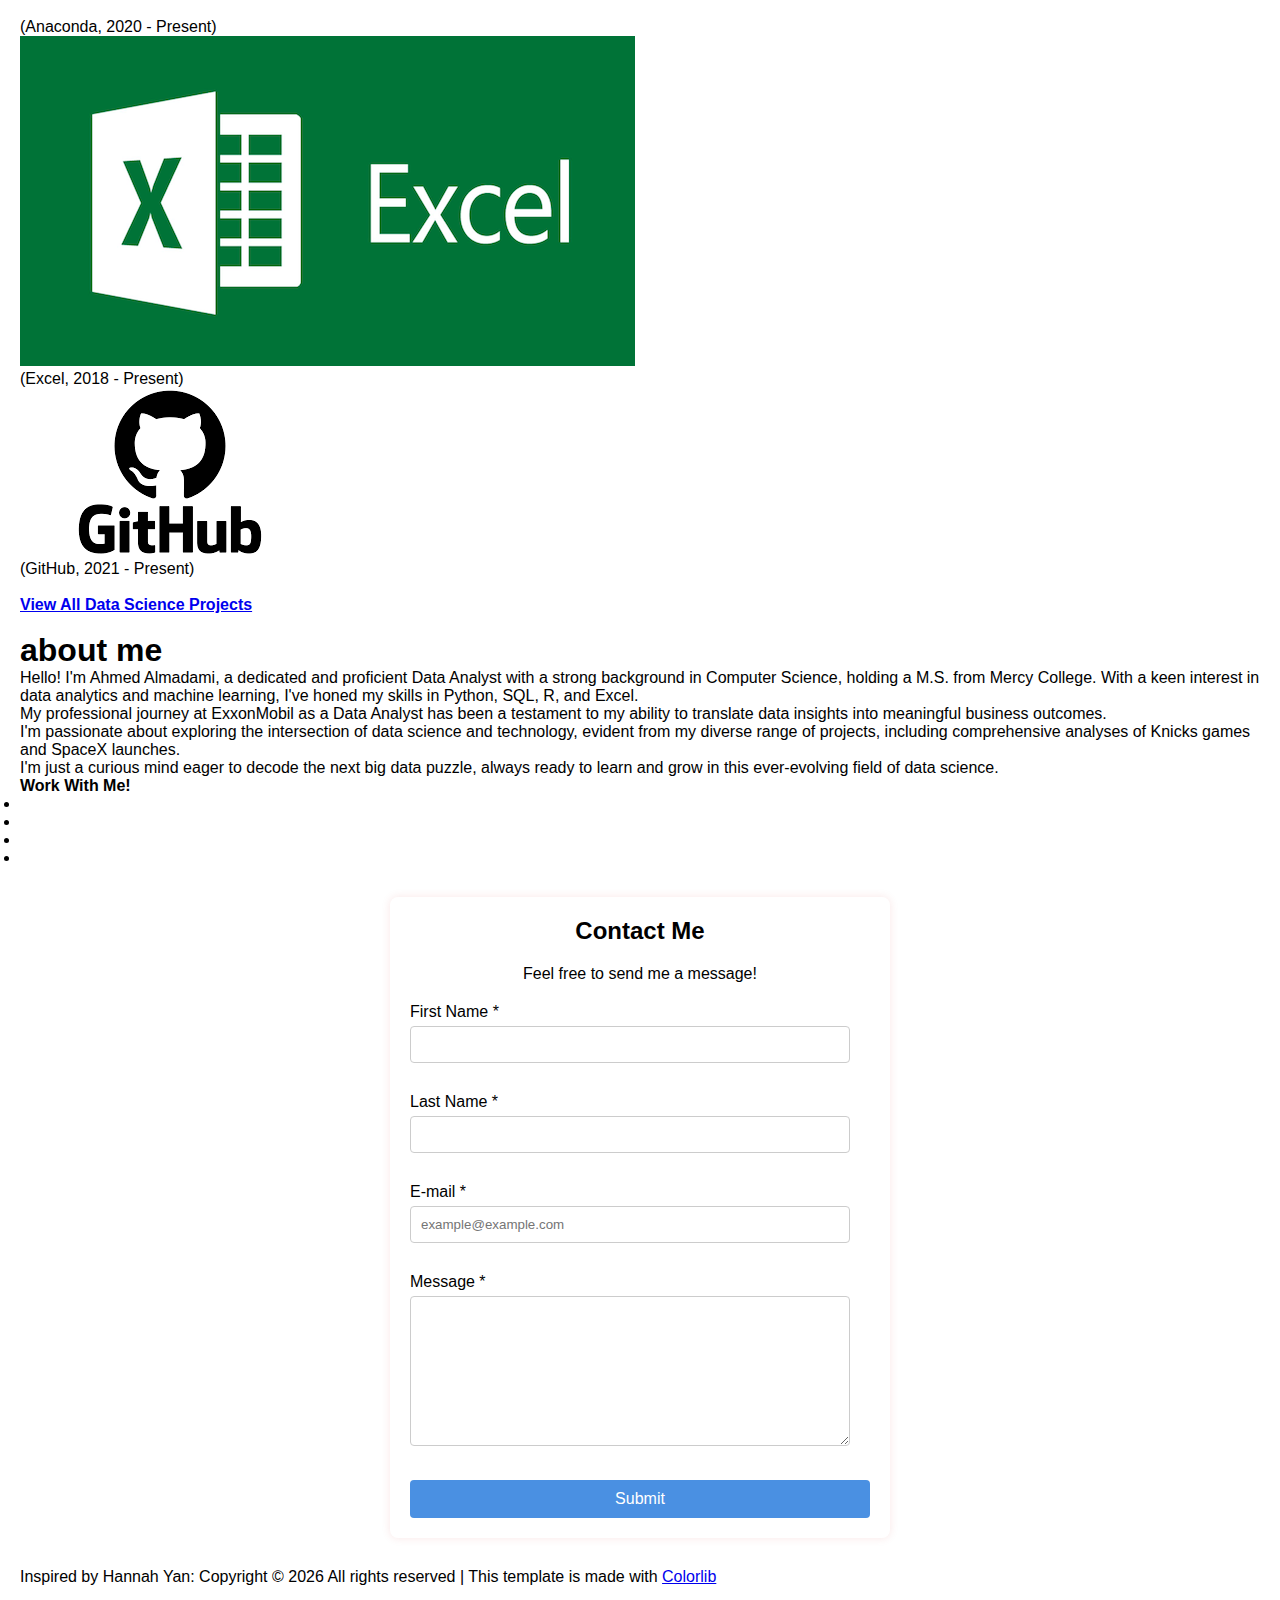
==== commit 351f876f: "Update index.html" ====
--- a/index.html
+++ b/index.html
@@ -3,7 +3,7 @@
   <head>
     <!-- Required meta tags -->
     <meta charset="utf-8" />
-    <meta property="og:image" content="img/gallery/image.png" />
+    <meta property="og:image" content="https://almadam1.github.io/img/gallery/image.png" />
 
     <meta
       name="viewport"
